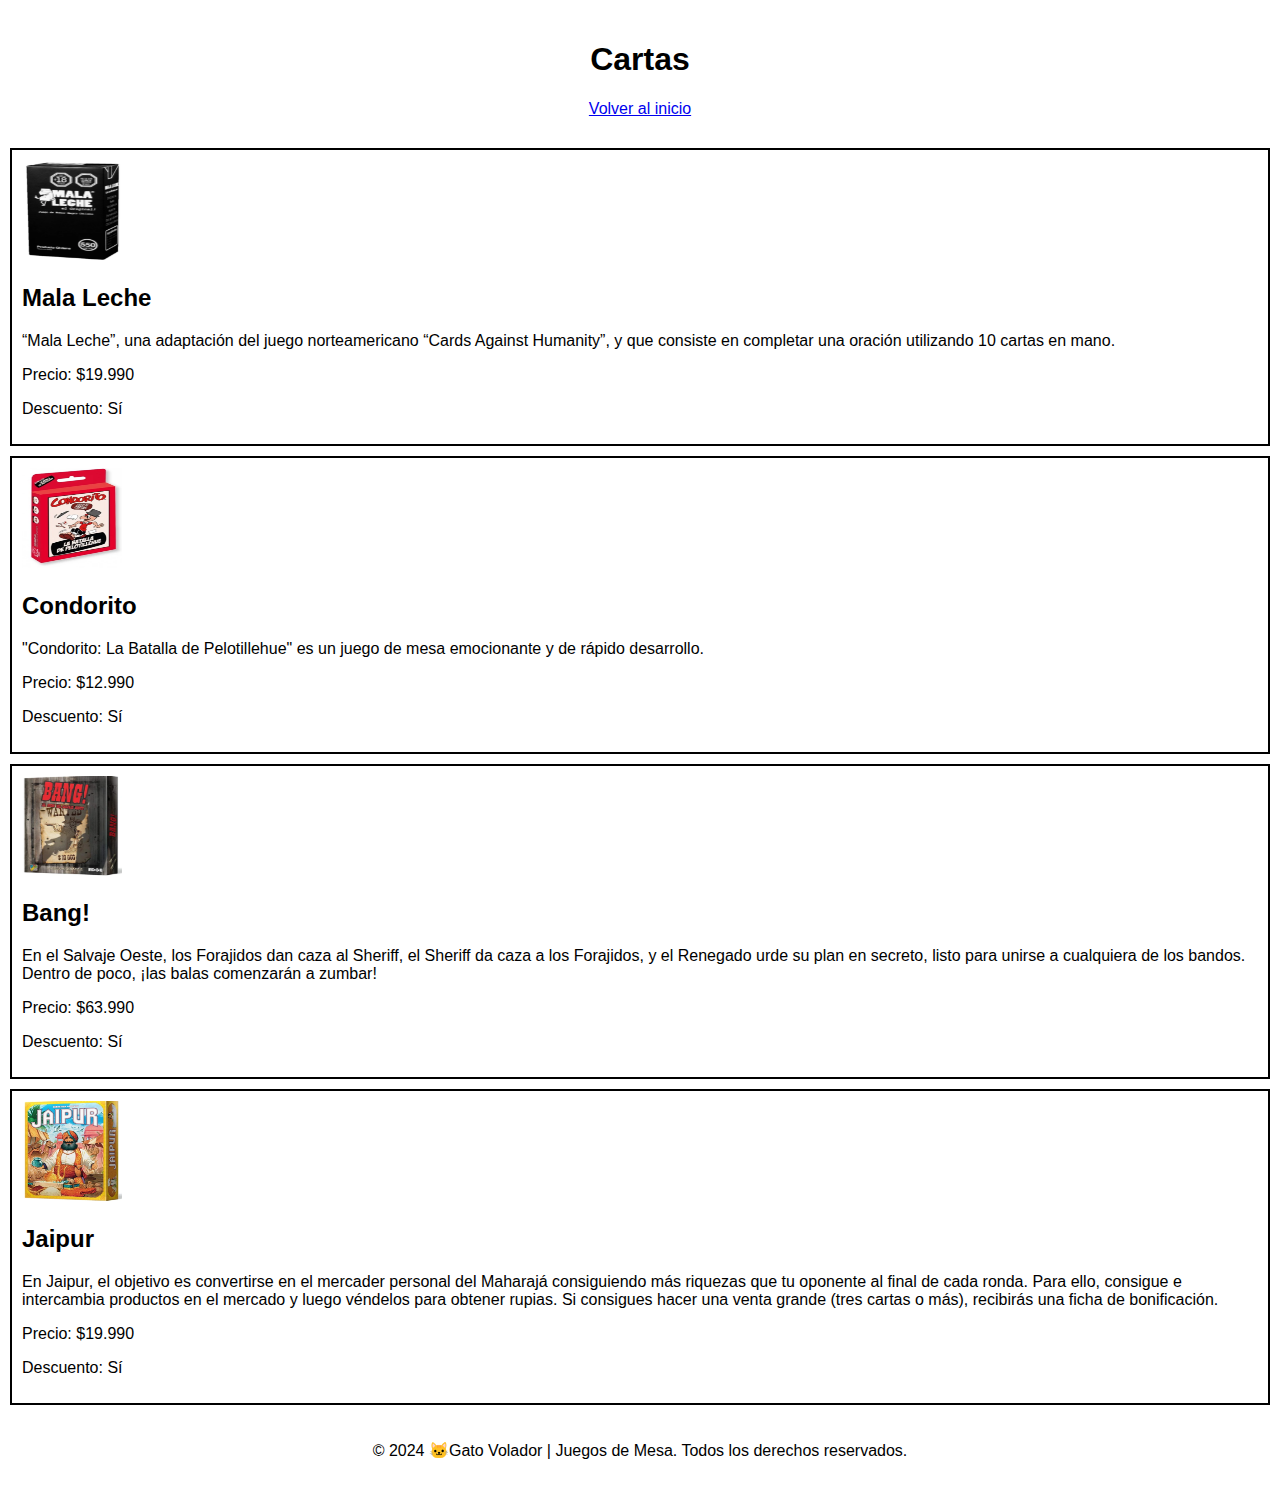
==== categorias/cartas.html @ b334dbbc "base tiehda" ====
<!DOCTYPE html>
<html lang="es">
<head>
    <meta charset="UTF-8">
    <meta name="viewport" content="width=device-width, initial-scale=1.0">
    <title>Cartas</title>
    <link rel="stylesheet" href="../styles.css">
</head>
<body>
    <header>
        <h1>Cartas </h1>
        <nav>
            <a href="../index.html">Volver al inicio</a>
        </nav>
    </header>
    <section>

        <article>
            <img src="../img/malaleche.png">
            <h2>Mala Leche</h2>
            <p>“Mala Leche”, una adaptación del juego norteamericano “Cards Against Humanity”, y que consiste en completar una oración utilizando 10 cartas en mano.</p>
            <p>Precio: $19.990</p>
            <p>Descuento: Sí</p>
        </article>

         <article>
            <img src="../img/condorito.png">
            <h2>Condorito</h2>
            <p>"Condorito: La Batalla de Pelotillehue" es un juego de mesa emocionante y de rápido desarrollo.</p>
            <p>Precio: $12.990</p>
            <p>Descuento: Sí</p>
        </article>

        <article>
            <img src="../img/bang.png">
            <h2>Bang!</h2>
            <p>En el Salvaje Oeste, los Forajidos dan caza al Sheriff, el Sheriff da caza a los Forajidos, y el Renegado urde su plan en secreto, listo para unirse a cualquiera de los bandos. Dentro de poco, ¡las balas comenzarán a zumbar!</p>
            <p>Precio: $63.990</p>
            <p>Descuento: Sí</p>
        </article>

        <article>
            <img src="../img/jaipur.png">
            <h2>Jaipur </h2>
            <p>En Jaipur, el objetivo es convertirse en el mercader personal del Maharajá consiguiendo más riquezas que tu oponente al final de cada ronda. Para ello, consigue e intercambia productos en el mercado y luego véndelos para obtener rupias. Si consigues hacer una venta grande (tres cartas o más), recibirás una ficha de bonificación.</p>
            <p>Precio: $19.990</p>
            <p>Descuento: Sí</p>
        </article>

    </section>
    <footer>
        <p>© 2024 🐱Gato Volador | Juegos de Mesa. Todos los derechos reservados.</p>
    </footer>
</body>
</html>
---- styles.css ----
body {
    font-family: Arial, sans-serif;
    margin: 0;
}

header {
    padding: 20px;
    text-align: center;
}

nav ul {
    display: flex;
    justify-content: space-around;
    list-style-type: none;
    padding: 0;
}

nav ul li {
    margin: 0 10px;
}

nav ul li a {
    display: block;
    text-align: center;
    color: var(--font-color);
    text-decoration: none;
}

nav ul li img {
    display: block;
    margin: 0 auto;
}

nav ul li a:hover {
    color: blue;
    transition: color 0.3s;
}

section article {
    border: 2px solid;
    padding: 10px;
    margin: 10px;
}

section article img {
    width: 100px;
    height: 100px;
}

footer {
    text-align: center;
    padding: 10px;
}

@media (max-width: 768px) {
    nav ul {
        flex-direction: column;
    }

    section article {
        text-align: center;
    }
}
nav ul li a:hover {
    color: blue;
    transition: color 0.5s;
    -webkit-transform: scale(1.2);
    -ms-transform: scale(1.2);
    transform: scale(1.2);
    transition: 1s ease;
}
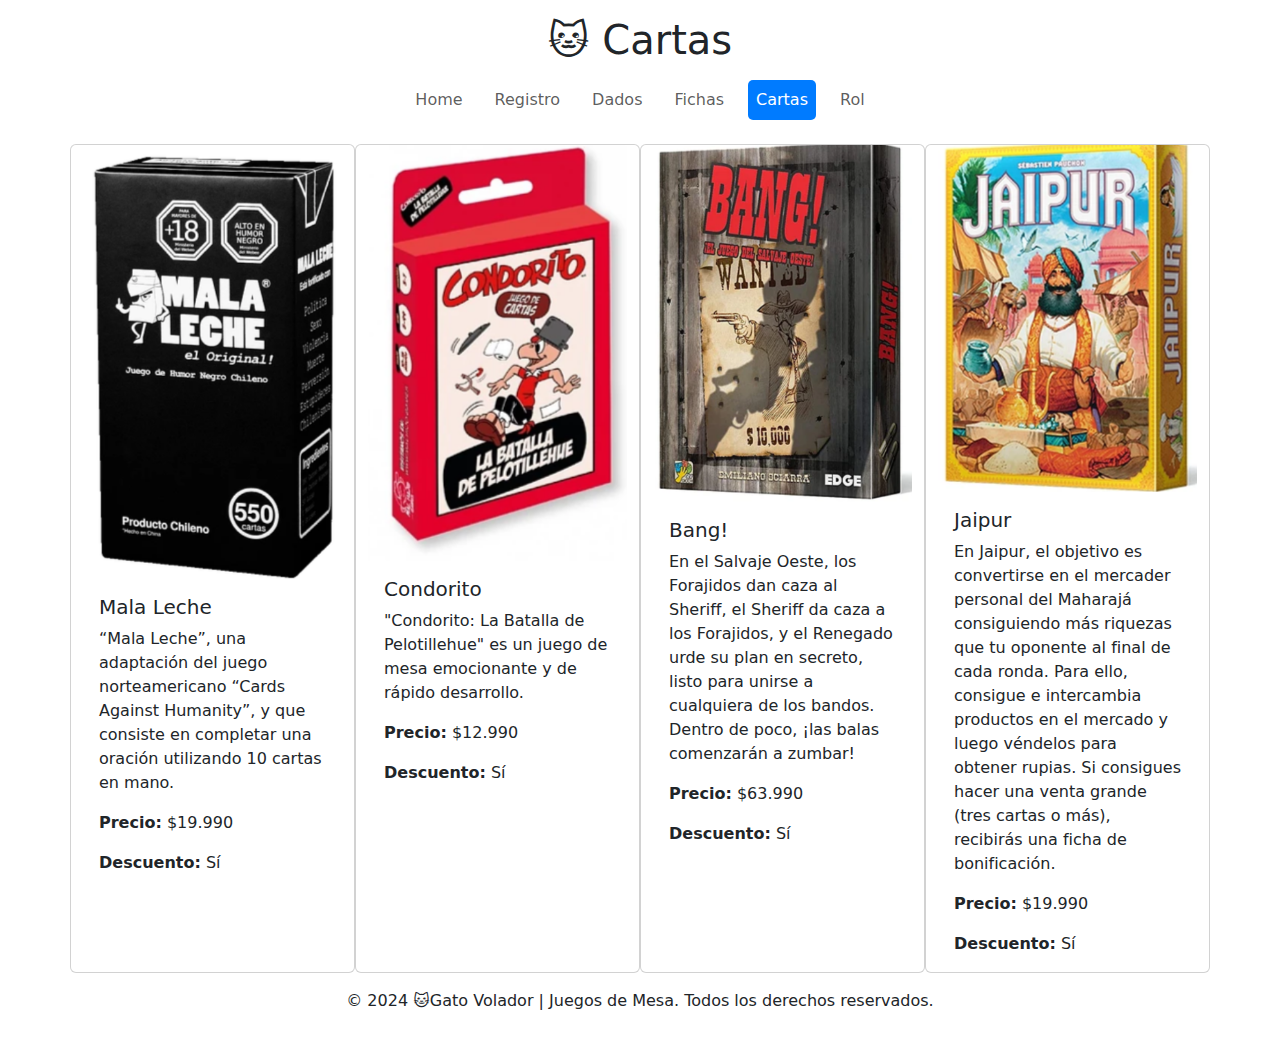
==== commit 459f14b1: "bs 5 js registro" ====
--- a/categorias/cartas.html
+++ b/categorias/cartas.html
@@ -3,53 +3,98 @@
 <head>
     <meta charset="UTF-8">
     <meta name="viewport" content="width=device-width, initial-scale=1.0">
-    <title>Cartas</title>
-    <link rel="stylesheet" href="../styles.css">
+    <title>🐱 Gato Volador | Juegos de Mesa</title>
+    <link href="../css/boostrap.min.css" rel="stylesheet">
+    <link href="../styles.css" rel="stylesheet">
+    <script src="../js/popper.min.js" ></script>
+    <script src="../js/boostrap.min.js" ></script>
+
 </head>
-<body>
-    <header>
-        <h1>Cartas </h1>
-        <nav>
-            <a href="../index.html">Volver al inicio</a>
-        </nav>
+<body class="d-flex-column">
+    <header class="bg-white py-3">
+        <div class="container">
+            <h1 class="text-center">🐱 Cartas</h1>
+            <nav class="navbar navbar-expand-lg navbar-light">
+                <div class="container-fluid">
+                    <button class="navbar-toggler" type="button" data-bs-toggle="collapse" data-bs-target="#navbarNav" aria-controls="navbarNav" aria-expanded="false" aria-label="Toggle navigation">
+                        <span class="navbar-toggler-icon"></span>
+                    </button>
+                    <div class="collapse navbar-collapse justify-content-center" id="navbarNav">
+                        <ul class="navbar-nav">
+                            <li class="nav-item">
+                                <a class="nav-link " href="../index.html">Home</a>
+                            </li>
+                            <li class="nav-item">
+                                <a class="nav-link" href="../registro.html">Registro</a>
+                            </li>
+                            <li class="nav-item">
+                                <a class="nav-link" href="dados.html">Dados</a>
+                            </li>
+                            <li class="nav-item">
+                                <a class="nav-link" href="fichas.html">Fichas</a>
+                            </li>
+                            <li class="nav-item">
+                                <a class="nav-link active">Cartas</a>
+                            </li>
+                            <li class="nav-item">
+                                <a class="nav-link" href="rol.html">Rol</a>
+                            </li>
+                        </ul>
+                    </div>
+                </div>
+            </nav>
+        </div>
     </header>
-    <section>
 
-        <article>
-            <img src="../img/malaleche.png">
-            <h2>Mala Leche</h2>
-            <p>“Mala Leche”, una adaptación del juego norteamericano “Cards Against Humanity”, y que consiste en completar una oración utilizando 10 cartas en mano.</p>
-            <p>Precio: $19.990</p>
-            <p>Descuento: Sí</p>
-        </article>
-
-         <article>
-            <img src="../img/condorito.png">
-            <h2>Condorito</h2>
-            <p>"Condorito: La Batalla de Pelotillehue" es un juego de mesa emocionante y de rápido desarrollo.</p>
-            <p>Precio: $12.990</p>
-            <p>Descuento: Sí</p>
-        </article>
-
-        <article>
-            <img src="../img/bang.png">
-            <h2>Bang!</h2>
-            <p>En el Salvaje Oeste, los Forajidos dan caza al Sheriff, el Sheriff da caza a los Forajidos, y el Renegado urde su plan en secreto, listo para unirse a cualquiera de los bandos. Dentro de poco, ¡las balas comenzarán a zumbar!</p>
-            <p>Precio: $63.990</p>
-            <p>Descuento: Sí</p>
-        </article>
-
-        <article>
-            <img src="../img/jaipur.png">
-            <h2>Jaipur </h2>
-            <p>En Jaipur, el objetivo es convertirse en el mercader personal del Maharajá consiguiendo más riquezas que tu oponente al final de cada ronda. Para ello, consigue e intercambia productos en el mercado y luego véndelos para obtener rupias. Si consigues hacer una venta grande (tres cartas o más), recibirás una ficha de bonificación.</p>
-            <p>Precio: $19.990</p>
-            <p>Descuento: Sí</p>
-        </article>
-
-    </section>
-    <footer>
+    <main class="container">
+        <section class="row">
+            
+                <div class="col card">
+                    <img src="../img/malaleche.png" class="card-img-top" >
+                    <div class="card-body">
+                        <h5 class="card-title">Mala Leche</h5>
+                        <p class="card-text">“Mala Leche”, una adaptación del juego norteamericano “Cards Against Humanity”, y que consiste en completar una oración utilizando 10 cartas en mano.</p>
+                        <p class="card-text"><strong>Precio:</strong> $19.990</p>
+                        <p class="card-text"><strong>Descuento:</strong> Sí</p>
+                    </div>
+                </div>
+            
+                <div class="col card">
+                    <img src="../img/condorito.png" class="card-img-top" >
+                    <div class="card-body">
+                        <h5 class="card-title">Condorito</h5>
+                        <p class="card-text">"Condorito: La Batalla de Pelotillehue" es un juego de mesa emocionante y de rápido desarrollo.</p>
+                        <p class="card-text"><strong>Precio:</strong> $12.990</p>
+                        <p class="card-text"><strong>Descuento:</strong> Sí</p>
+                    </div>
+                </div>
+            
+                <div class="col card">
+                    <img src="../img/bang.png" class="card-img-top" >
+                    <div class="card-body">
+                        <h5 class="card-title">Bang!</h5>
+                        <p class="card-text">En el Salvaje Oeste, los Forajidos dan caza al Sheriff, el Sheriff da caza a los Forajidos, y el Renegado urde su plan en secreto, listo para unirse a cualquiera de los bandos. Dentro de poco, ¡las balas comenzarán a zumbar!</p>
+                        <p class="card-text"><strong>Precio:</strong> $63.990</p>
+                        <p class="card-text"><strong>Descuento:</strong> Sí</p>
+                    </div>
+                </div>
+            
+                <div class="col card">
+                    <img src="../img/jaipur.png" class="card-img-top">
+                    <div class="card-body">
+                        <h5 class="card-title">Jaipur</h5>
+                        <p class="card-text">En Jaipur, el objetivo es convertirse en el mercader personal del Maharajá consiguiendo más riquezas que tu oponente al final de cada ronda. Para ello, consigue e intercambia productos en el mercado y luego véndelos para obtener rupias. Si consigues hacer una venta grande (tres cartas o más), recibirás una ficha de bonificación.</p>
+                        <p class="card-text"><strong>Precio:</strong> $19.990</p>
+                        <p class="card-text"><strong>Descuento:</strong> Sí</p>
+                    </div>
+                </div>
+    
+        </section>
+    </main>
+    
+    <footer class="text-center py-3">
         <p>© 2024 🐱Gato Volador | Juegos de Mesa. Todos los derechos reservados.</p>
     </footer>
+
 </body>
 </html>
--- a/css/boostrap.min.css
+++ b/css/boostrap.min.css
@@ -0,0 +1,6 @@
+@charset "UTF-8";/*!
+ * Bootstrap  v5.3.0-alpha1 (https://getbootstrap.com/)
+ * Copyright 2011-2022 The Bootstrap Authors
+ * Licensed under MIT (https://github.com/twbs/bootstrap/blob/main/LICENSE)
+ */:root,[data-bs-theme=light]{--bs-blue:#0d6efd;--bs-indigo:#6610f2;--bs-purple:#6f42c1;--bs-pink:#d63384;--bs-red:#dc3545;--bs-orange:#fd7e14;--bs-yellow:#ffc107;--bs-green:#198754;--bs-teal:#20c997;--bs-cyan:#0dcaf0;--bs-black:#000;--bs-white:#fff;--bs-gray:#6c757d;--bs-gray-dark:#343a40;--bs-gray-100:#f8f9fa;--bs-gray-200:#e9ecef;--bs-gray-300:#dee2e6;--bs-gray-400:#ced4da;--bs-gray-500:#adb5bd;--bs-gray-600:#6c757d;--bs-gray-700:#495057;--bs-gray-800:#343a40;--bs-gray-900:#212529;--bs-primary:#0d6efd;--bs-secondary:#6c757d;--bs-success:#198754;--bs-info:#0dcaf0;--bs-warning:#ffc107;--bs-danger:#dc3545;--bs-light:#f8f9fa;--bs-dark:#212529;--bs-primary-rgb:13,110,253;--bs-secondary-rgb:108,117,125;--bs-success-rgb:25,135,84;--bs-info-rgb:13,202,240;--bs-warning-rgb:255,193,7;--bs-danger-rgb:220,53,69;--bs-light-rgb:248,249,250;--bs-dark-rgb:33,37,41;--bs-primary-text:#0a58ca;--bs-secondary-text:#6c757d;--bs-success-text:#146c43;--bs-info-text:#087990;--bs-warning-text:#997404;--bs-danger-text:#b02a37;--bs-light-text:#6c757d;--bs-dark-text:#495057;--bs-primary-bg-subtle:#cfe2ff;--bs-secondary-bg-subtle:#f8f9fa;--bs-success-bg-subtle:#d1e7dd;--bs-info-bg-subtle:#cff4fc;--bs-warning-bg-subtle:#fff3cd;--bs-danger-bg-subtle:#f8d7da;--bs-light-bg-subtle:#fcfcfd;--bs-dark-bg-subtle:#ced4da;--bs-primary-border-subtle:#9ec5fe;--bs-secondary-border-subtle:#e9ecef;--bs-success-border-subtle:#a3cfbb;--bs-info-border-subtle:#9eeaf9;--bs-warning-border-subtle:#ffe69c;--bs-danger-border-subtle:#f1aeb5;--bs-light-border-subtle:#e9ecef;--bs-dark-border-subtle:#adb5bd;--bs-white-rgb:255,255,255;--bs-black-rgb:0,0,0;--bs-body-color-rgb:33,37,41;--bs-body-bg-rgb:255,255,255;--bs-font-sans-serif:system-ui,-apple-system,"Segoe UI",Roboto,"Helvetica Neue","Noto Sans","Liberation Sans",Arial,sans-serif,"Apple Color Emoji","Segoe UI Emoji","Segoe UI Symbol","Noto Color Emoji";--bs-font-monospace:SFMono-Regular,Menlo,Monaco,Consolas,"Liberation Mono","Courier New",monospace;--bs-gradient:linear-gradient(180deg, rgba(255, 255, 255, 0.15), rgba(255, 255, 255, 0));--bs-body-font-family:var(--bs-font-sans-serif);--bs-body-font-size:1rem;--bs-body-font-weight:400;--bs-body-line-height:1.5;--bs-body-color:#212529;--bs-emphasis-color:#000;--bs-emphasis-color-rgb:0,0,0;--bs-secondary-color:rgba(33, 37, 41, 0.75);--bs-secondary-color-rgb:33,37,41;--bs-secondary-bg:#e9ecef;--bs-secondary-bg-rgb:233,236,239;--bs-tertiary-color:rgba(33, 37, 41, 0.5);--bs-tertiary-color-rgb:33,37,41;--bs-tertiary-bg:#f8f9fa;--bs-tertiary-bg-rgb:248,249,250;--bs-body-bg:#fff;--bs-body-bg-rgb:255,255,255;--bs-link-color:#0d6efd;--bs-link-color-rgb:13,110,253;--bs-link-decoration:underline;--bs-link-hover-color:#0a58ca;--bs-link-hover-color-rgb:10,88,202;--bs-code-color:#d63384;--bs-highlight-bg:#fff3cd;--bs-border-width:1px;--bs-border-style:solid;--bs-border-color:#dee2e6;--bs-border-color-translucent:rgba(0, 0, 0, 0.175);--bs-border-radius:0.375rem;--bs-border-radius-sm:0.25rem;--bs-border-radius-lg:0.5rem;--bs-border-radius-xl:1rem;--bs-border-radius-2xl:2rem;--bs-border-radius-pill:50rem;--bs-box-shadow:0 0.5rem 1rem rgba(var(--bs-body-color-rgb), 0.15);--bs-box-shadow-sm:0 0.125rem 0.25rem rgba(var(--bs-body-color-rgb), 0.075);--bs-box-shadow-lg:0 1rem 3rem rgba(var(--bs-body-color-rgb), 0.175);--bs-box-shadow-inset:inset 0 1px 2px rgba(var(--bs-body-color-rgb), 0.075);--bs-emphasis-color:#000;--bs-form-control-bg:var(--bs-body-bg);--bs-form-control-disabled-bg:var(--bs-secondary-bg);--bs-highlight-bg:#fff3cd;--bs-breakpoint-xs:0;--bs-breakpoint-sm:576px;--bs-breakpoint-md:768px;--bs-breakpoint-lg:992px;--bs-breakpoint-xl:1200px;--bs-breakpoint-xxl:1400px}[data-bs-theme=dark]{--bs-body-color:#adb5bd;--bs-body-color-rgb:173,181,189;--bs-body-bg:#212529;--bs-body-bg-rgb:33,37,41;--bs-emphasis-color:#f8f9fa;--bs-emphasis-color-rgb:248,249,250;--bs-secondary-color:rgba(173, 181, 189, 0.75);--bs-secondary-color-rgb:173,181,189;--bs-secondary-bg:#343a40;--bs-secondary-bg-rgb:52,58,64;--bs-tertiary-color:rgba(173, 181, 189, 0.5);--bs-tertiary-color-rgb:173,181,189;--bs-tertiary-bg:#2b3035;--bs-tertiary-bg-rgb:43,48,53;--bs-emphasis-color:#fff;--bs-primary-text:#6ea8fe;--bs-secondary-text:#dee2e6;--bs-success-text:#75b798;--bs-info-text:#6edff6;--bs-warning-text:#ffda6a;--bs-danger-text:#ea868f;--bs-light-text:#f8f9fa;--bs-dark-text:#dee2e6;--bs-primary-bg-subtle:#031633;--bs-secondary-bg-subtle:#212529;--bs-success-bg-subtle:#051b11;--bs-info-bg-subtle:#032830;--bs-warning-bg-subtle:#332701;--bs-danger-bg-subtle:#2c0b0e;--bs-light-bg-subtle:#343a40;--bs-dark-bg-subtle:#1a1d20;--bs-primary-border-subtle:#084298;--bs-secondary-border-subtle:#495057;--bs-success-border-subtle:#0f5132;--bs-info-border-subtle:#055160;--bs-warning-border-subtle:#664d03;--bs-danger-border-subtle:#842029;--bs-light-border-subtle:#495057;--bs-dark-border-subtle:#343a40;--bs-heading-color:#fff;--bs-link-color:#6ea8fe;--bs-link-hover-color:#9ec5fe;--bs-link-color-rgb:110,168,254;--bs-link-hover-color-rgb:158,197,254;--bs-code-color:#e685b5;--bs-border-color:#495057;--bs-border-color-translucent:rgba(255, 255, 255, 0.15)}*,::after,::before{box-sizing:border-box}@media (prefers-reduced-motion:no-preference){:root{scroll-behavior:smooth}}body{margin:0;font-family:var(--bs-body-font-family);font-size:var(--bs-body-font-size);font-weight:var(--bs-body-font-weight);line-height:var(--bs-body-line-height);color:var(--bs-body-color);text-align:var(--bs-body-text-align);background-color:var(--bs-body-bg);-webkit-text-size-adjust:100%;-webkit-tap-highlight-color:transparent}hr{margin:1rem 0;color:inherit;border:0;border-top:var(--bs-border-width) solid;opacity:.25}.h1,.h2,.h3,.h4,.h5,.h6,h1,h2,h3,h4,h5,h6{margin-top:0;margin-bottom:.5rem;font-weight:500;line-height:1.2;color:var(--bs-heading-color,inherit)}.h1,h1{font-size:calc(1.375rem + 1.5vw)}@media (min-width:1200px){.h1,h1{font-size:2.5rem}}.h2,h2{font-size:calc(1.325rem + .9vw)}@media (min-width:1200px){.h2,h2{font-size:2rem}}.h3,h3{font-size:calc(1.3rem + .6vw)}@media (min-width:1200px){.h3,h3{font-size:1.75rem}}.h4,h4{font-size:calc(1.275rem + .3vw)}@media (min-width:1200px){.h4,h4{font-size:1.5rem}}.h5,h5{font-size:1.25rem}.h6,h6{font-size:1rem}p{margin-top:0;margin-bottom:1rem}abbr[title]{-webkit-text-decoration:underline dotted;text-decoration:underline dotted;cursor:help;-webkit-text-decoration-skip-ink:none;text-decoration-skip-ink:none}address{margin-bottom:1rem;font-style:normal;line-height:inherit}ol,ul{padding-left:2rem}dl,ol,ul{margin-top:0;margin-bottom:1rem}ol ol,ol ul,ul ol,ul ul{margin-bottom:0}dt{font-weight:700}dd{margin-bottom:.5rem;margin-left:0}blockquote{margin:0 0 1rem}b,strong{font-weight:bolder}.small,small{font-size:.875em}.mark,mark{padding:.1875em;background-color:var(--bs-highlight-bg)}sub,sup{position:relative;font-size:.75em;line-height:0;vertical-align:baseline}sub{bottom:-.25em}sup{top:-.5em}a{color:rgba(var(--bs-link-color-rgb),var(--bs-link-opacity,1));text-decoration:underline}a:hover{--bs-link-color-rgb:var(--bs-link-hover-color-rgb)}a:not([href]):not([class]),a:not([href]):not([class]):hover{color:inherit;text-decoration:none}code,kbd,pre,samp{font-family:var(--bs-font-monospace);font-size:1em}pre{display:block;margin-top:0;margin-bottom:1rem;overflow:auto;font-size:.875em}pre code{font-size:inherit;color:inherit;word-break:normal}code{font-size:.875em;color:var(--bs-code-color);word-wrap:break-word}a>code{color:inherit}kbd{padding:.1875rem .375rem;font-size:.875em;color:var(--bs-body-bg);background-color:var(--bs-body-color);border-radius:.25rem}kbd kbd{padding:0;font-size:1em}figure{margin:0 0 1rem}img,svg{vertical-align:middle}table{caption-side:bottom;border-collapse:collapse}caption{padding-top:.5rem;padding-bottom:.5rem;color:var(--bs-secondary-color);text-align:left}th{text-align:inherit;text-align:-webkit-match-parent}tbody,td,tfoot,th,thead,tr{border-color:inherit;border-style:solid;border-width:0}label{display:inline-block}button{border-radius:0}button:focus:not(:focus-visible){outline:0}button,input,optgroup,select,textarea{margin:0;font-family:inherit;font-size:inherit;line-height:inherit}button,select{text-transform:none}[role=button]{cursor:pointer}select{word-wrap:normal}select:disabled{opacity:1}[list]:not([type=date]):not([type=datetime-local]):not([type=month]):not([type=week]):not([type=time])::-webkit-calendar-picker-indicator{display:none!important}[type=button],[type=reset],[type=submit],button{-webkit-appearance:button}[type=button]:not(:disabled),[type=reset]:not(:disabled),[type=submit]:not(:disabled),button:not(:disabled){cursor:pointer}::-moz-focus-inner{padding:0;border-style:none}textarea{resize:vertical}fieldset{min-width:0;padding:0;margin:0;border:0}legend{float:left;width:100%;padding:0;margin-bottom:.5rem;font-size:calc(1.275rem + .3vw);line-height:inherit}@media (min-width:1200px){legend{font-size:1.5rem}}legend+*{clear:left}::-webkit-datetime-edit-day-field,::-webkit-datetime-edit-fields-wrapper,::-webkit-datetime-edit-hour-field,::-webkit-datetime-edit-minute,::-webkit-datetime-edit-month-field,::-webkit-datetime-edit-text,::-webkit-datetime-edit-year-field{padding:0}::-webkit-inner-spin-button{height:auto}[type=search]{outline-offset:-2px;-webkit-appearance:textfield}::-webkit-search-decoration{-webkit-appearance:none}::-webkit-color-swatch-wrapper{padding:0}::-webkit-file-upload-button{font:inherit;-webkit-appearance:button}::file-selector-button{font:inherit;-webkit-appearance:button}output{display:inline-block}iframe{border:0}summary{display:list-item;cursor:pointer}progress{vertical-align:baseline}[hidden]{display:none!important}.lead{font-size:1.25rem;font-weight:300}.display-1{font-size:calc(1.625rem + 4.5vw);font-weight:300;line-height:1.2}@media (min-width:1200px){.display-1{font-size:5rem}}.display-2{font-size:calc(1.575rem + 3.9vw);font-weight:300;line-height:1.2}@media (min-width:1200px){.display-2{font-size:4.5rem}}.display-3{font-size:calc(1.525rem + 3.3vw);font-weight:300;line-height:1.2}@media (min-width:1200px){.display-3{font-size:4rem}}.display-4{font-size:calc(1.475rem + 2.7vw);font-weight:300;line-height:1.2}@media (min-width:1200px){.display-4{font-size:3.5rem}}.display-5{font-size:calc(1.425rem + 2.1vw);font-weight:300;line-height:1.2}@media (min-width:1200px){.display-5{font-size:3rem}}.display-6{font-size:calc(1.375rem + 1.5vw);font-weight:300;line-height:1.2}@media (min-width:1200px){.display-6{font-size:2.5rem}}.list-unstyled{padding-left:0;list-style:none}.list-inline{padding-left:0;list-style:none}.list-inline-item{display:inline-block}.list-inline-item:not(:last-child){margin-right:.5rem}.initialism{font-size:.875em;text-transform:uppercase}.blockquote{margin-bottom:1rem;font-size:1.25rem}.blockquote>:last-child{margin-bottom:0}.blockquote-footer{margin-top:-1rem;margin-bottom:1rem;font-size:.875em;color:#6c757d}.blockquote-footer::before{content:"— "}.img-fluid{max-width:100%;height:auto}.img-thumbnail{padding:.25rem;background-color:var(--bs-body-bg);border:var(--bs-border-width) solid var(--bs-border-color);border-radius:var(--bs-border-radius);max-width:100%;height:auto}.figure{display:inline-block}.figure-img{margin-bottom:.5rem;line-height:1}.figure-caption{font-size:.875em;color:var(--bs-secondary-color)}.container,.container-fluid,.container-lg,.container-md,.container-sm,.container-xl,.container-xxl{--bs-gutter-x:1.5rem;--bs-gutter-y:0;width:100%;padding-right:calc(var(--bs-gutter-x) * .5);padding-left:calc(var(--bs-gutter-x) * .5);margin-right:auto;margin-left:auto}@media (min-width:576px){.container,.container-sm{max-width:540px}}@media (min-width:768px){.container,.container-md,.container-sm{max-width:720px}}@media (min-width:992px){.container,.container-lg,.container-md,.container-sm{max-width:960px}}@media (min-width:1200px){.container,.container-lg,.container-md,.container-sm,.container-xl{max-width:1140px}}@media (min-width:1400px){.container,.container-lg,.container-md,.container-sm,.container-xl,.container-xxl{max-width:1320px}}.row{--bs-gutter-x:1.5rem;--bs-gutter-y:0;display:flex;flex-wrap:wrap;margin-top:calc(-1 * var(--bs-gutter-y));margin-right:calc(-.5 * var(--bs-gutter-x));margin-left:calc(-.5 * var(--bs-gutter-x))}.row>*{flex-shrink:0;width:100%;max-width:100%;padding-right:calc(var(--bs-gutter-x) * .5);padding-left:calc(var(--bs-gutter-x) * .5);margin-top:var(--bs-gutter-y)}.col{flex:1 0 0%}.row-cols-auto>*{flex:0 0 auto;width:auto}.row-cols-1>*{flex:0 0 auto;width:100%}.row-cols-2>*{flex:0 0 auto;width:50%}.row-cols-3>*{flex:0 0 auto;width:33.3333333333%}.row-cols-4>*{flex:0 0 auto;width:25%}.row-cols-5>*{flex:0 0 auto;width:20%}.row-cols-6>*{flex:0 0 auto;width:16.6666666667%}.col-auto{flex:0 0 auto;width:auto}.col-1{flex:0 0 auto;width:8.33333333%}.col-2{flex:0 0 auto;width:16.66666667%}.col-3{flex:0 0 auto;width:25%}.col-4{flex:0 0 auto;width:33.33333333%}.col-5{flex:0 0 auto;width:41.66666667%}.col-6{flex:0 0 auto;width:50%}.col-7{flex:0 0 auto;width:58.33333333%}.col-8{flex:0 0 auto;width:66.66666667%}.col-9{flex:0 0 auto;width:75%}.col-10{flex:0 0 auto;width:83.33333333%}.col-11{flex:0 0 auto;width:91.66666667%}.col-12{flex:0 0 auto;width:100%}.offset-1{margin-left:8.33333333%}.offset-2{margin-left:16.66666667%}.offset-3{margin-left:25%}.offset-4{margin-left:33.33333333%}.offset-5{margin-left:41.66666667%}.offset-6{margin-left:50%}.offset-7{margin-left:58.33333333%}.offset-8{margin-left:66.66666667%}.offset-9{margin-left:75%}.offset-10{margin-left:83.33333333%}.offset-11{margin-left:91.66666667%}.g-0,.gx-0{--bs-gutter-x:0}.g-0,.gy-0{--bs-gutter-y:0}.g-1,.gx-1{--bs-gutter-x:0.25rem}.g-1,.gy-1{--bs-gutter-y:0.25rem}.g-2,.gx-2{--bs-gutter-x:0.5rem}.g-2,.gy-2{--bs-gutter-y:0.5rem}.g-3,.gx-3{--bs-gutter-x:1rem}.g-3,.gy-3{--bs-gutter-y:1rem}.g-4,.gx-4{--bs-gutter-x:1.5rem}.g-4,.gy-4{--bs-gutter-y:1.5rem}.g-5,.gx-5{--bs-gutter-x:3rem}.g-5,.gy-5{--bs-gutter-y:3rem}@media (min-width:576px){.col-sm{flex:1 0 0%}.row-cols-sm-auto>*{flex:0 0 auto;width:auto}.row-cols-sm-1>*{flex:0 0 auto;width:100%}.row-cols-sm-2>*{flex:0 0 auto;width:50%}.row-cols-sm-3>*{flex:0 0 auto;width:33.3333333333%}.row-cols-sm-4>*{flex:0 0 auto;width:25%}.row-cols-sm-5>*{flex:0 0 auto;width:20%}.row-cols-sm-6>*{flex:0 0 auto;width:16.6666666667%}.col-sm-auto{flex:0 0 auto;width:auto}.col-sm-1{flex:0 0 auto;width:8.33333333%}.col-sm-2{flex:0 0 auto;width:16.66666667%}.col-sm-3{flex:0 0 auto;width:25%}.col-sm-4{flex:0 0 auto;width:33.33333333%}.col-sm-5{flex:0 0 auto;width:41.66666667%}.col-sm-6{flex:0 0 auto;width:50%}.col-sm-7{flex:0 0 auto;width:58.33333333%}.col-sm-8{flex:0 0 auto;width:66.66666667%}.col-sm-9{flex:0 0 auto;width:75%}.col-sm-10{flex:0 0 auto;width:83.33333333%}.col-sm-11{flex:0 0 auto;width:91.66666667%}.col-sm-12{flex:0 0 auto;width:100%}.offset-sm-0{margin-left:0}.offset-sm-1{margin-left:8.33333333%}.offset-sm-2{margin-left:16.66666667%}.offset-sm-3{margin-left:25%}.offset-sm-4{margin-left:33.33333333%}.offset-sm-5{margin-left:41.66666667%}.offset-sm-6{margin-left:50%}.offset-sm-7{margin-left:58.33333333%}.offset-sm-8{margin-left:66.66666667%}.offset-sm-9{margin-left:75%}.offset-sm-10{margin-left:83.33333333%}.offset-sm-11{margin-left:91.66666667%}.g-sm-0,.gx-sm-0{--bs-gutter-x:0}.g-sm-0,.gy-sm-0{--bs-gutter-y:0}.g-sm-1,.gx-sm-1{--bs-gutter-x:0.25rem}.g-sm-1,.gy-sm-1{--bs-gutter-y:0.25rem}.g-sm-2,.gx-sm-2{--bs-gutter-x:0.5rem}.g-sm-2,.gy-sm-2{--bs-gutter-y:0.5rem}.g-sm-3,.gx-sm-3{--bs-gutter-x:1rem}.g-sm-3,.gy-sm-3{--bs-gutter-y:1rem}.g-sm-4,.gx-sm-4{--bs-gutter-x:1.5rem}.g-sm-4,.gy-sm-4{--bs-gutter-y:1.5rem}.g-sm-5,.gx-sm-5{--bs-gutter-x:3rem}.g-sm-5,.gy-sm-5{--bs-gutter-y:3rem}}@media (min-width:768px){.col-md{flex:1 0 0%}.row-cols-md-auto>*{flex:0 0 auto;width:auto}.row-cols-md-1>*{flex:0 0 auto;width:100%}.row-cols-md-2>*{flex:0 0 auto;width:50%}.row-cols-md-3>*{flex:0 0 auto;width:33.3333333333%}.row-cols-md-4>*{flex:0 0 auto;width:25%}.row-cols-md-5>*{flex:0 0 auto;width:20%}.row-cols-md-6>*{flex:0 0 auto;width:16.6666666667%}.col-md-auto{flex:0 0 auto;width:auto}.col-md-1{flex:0 0 auto;width:8.33333333%}.col-md-2{flex:0 0 auto;width:16.66666667%}.col-md-3{flex:0 0 auto;width:25%}.col-md-4{flex:0 0 auto;width:33.33333333%}.col-md-5{flex:0 0 auto;width:41.66666667%}.col-md-6{flex:0 0 auto;width:50%}.col-md-7{flex:0 0 auto;width:58.33333333%}.col-md-8{flex:0 0 auto;width:66.66666667%}.col-md-9{flex:0 0 auto;width:75%}.col-md-10{flex:0 0 auto;width:83.33333333%}.col-md-11{flex:0 0 auto;width:91.66666667%}.col-md-12{flex:0 0 auto;width:100%}.offset-md-0{margin-left:0}.offset-md-1{margin-left:8.33333333%}.offset-md-2{margin-left:16.66666667%}.offset-md-3{margin-left:25%}.offset-md-4{margin-left:33.33333333%}.offset-md-5{margin-left:41.66666667%}.offset-md-6{margin-left:50%}.offset-md-7{margin-left:58.33333333%}.offset-md-8{margin-left:66.66666667%}.offset-md-9{margin-left:75%}.offset-md-10{margin-left:83.33333333%}.offset-md-11{margin-left:91.66666667%}.g-md-0,.gx-md-0{--bs-gutter-x:0}.g-md-0,.gy-md-0{--bs-gutter-y:0}.g-md-1,.gx-md-1{--bs-gutter-x:0.25rem}.g-md-1,.gy-md-1{--bs-gutter-y:0.25rem}.g-md-2,.gx-md-2{--bs-gutter-x:0.5rem}.g-md-2,.gy-md-2{--bs-gutter-y:0.5rem}.g-md-3,.gx-md-3{--bs-gutter-x:1rem}.g-md-3,.gy-md-3{--bs-gutter-y:1rem}.g-md-4,.gx-md-4{--bs-gutter-x:1.5rem}.g-md-4,.gy-md-4{--bs-gutter-y:1.5rem}.g-md-5,.gx-md-5{--bs-gutter-x:3rem}.g-md-5,.gy-md-5{--bs-gutter-y:3rem}}@media (min-width:992px){.col-lg{flex:1 0 0%}.row-cols-lg-auto>*{flex:0 0 auto;width:auto}.row-cols-lg-1>*{flex:0 0 auto;width:100%}.row-cols-lg-2>*{flex:0 0 auto;width:50%}.row-cols-lg-3>*{flex:0 0 auto;width:33.3333333333%}.row-cols-lg-4>*{flex:0 0 auto;width:25%}.row-cols-lg-5>*{flex:0 0 auto;width:20%}.row-cols-lg-6>*{flex:0 0 auto;width:16.6666666667%}.col-lg-auto{flex:0 0 auto;width:auto}.col-lg-1{flex:0 0 auto;width:8.33333333%}.col-lg-2{flex:0 0 auto;width:16.66666667%}.col-lg-3{flex:0 0 auto;width:25%}.col-lg-4{flex:0 0 auto;width:33.33333333%}.col-lg-5{flex:0 0 auto;width:41.66666667%}.col-lg-6{flex:0 0 auto;width:50%}.col-lg-7{flex:0 0 auto;width:58.33333333%}.col-lg-8{flex:0 0 auto;width:66.66666667%}.col-lg-9{flex:0 0 auto;width:75%}.col-lg-10{flex:0 0 auto;width:83.33333333%}.col-lg-11{flex:0 0 auto;width:91.66666667%}.col-lg-12{flex:0 0 auto;width:100%}.offset-lg-0{margin-left:0}.offset-lg-1{margin-left:8.33333333%}.offset-lg-2{margin-left:16.66666667%}.offset-lg-3{margin-left:25%}.offset-lg-4{margin-left:33.33333333%}.offset-lg-5{margin-left:41.66666667%}.offset-lg-6{margin-left:50%}.offset-lg-7{margin-left:58.33333333%}.offset-lg-8{margin-left:66.66666667%}.offset-lg-9{margin-left:75%}.offset-lg-10{margin-left:83.33333333%}.offset-lg-11{margin-left:91.66666667%}.g-lg-0,.gx-lg-0{--bs-gutter-x:0}.g-lg-0,.gy-lg-0{--bs-gutter-y:0}.g-lg-1,.gx-lg-1{--bs-gutter-x:0.25rem}.g-lg-1,.gy-lg-1{--bs-gutter-y:0.25rem}.g-lg-2,.gx-lg-2{--bs-gutter-x:0.5rem}.g-lg-2,.gy-lg-2{--bs-gutter-y:0.5rem}.g-lg-3,.gx-lg-3{--bs-gutter-x:1rem}.g-lg-3,.gy-lg-3{--bs-gutter-y:1rem}.g-lg-4,.gx-lg-4{--bs-gutter-x:1.5rem}.g-lg-4,.gy-lg-4{--bs-gutter-y:1.5rem}.g-lg-5,.gx-lg-5{--bs-gutter-x:3rem}.g-lg-5,.gy-lg-5{--bs-gutter-y:3rem}}@media (min-width:1200px){.col-xl{flex:1 0 0%}.row-cols-xl-auto>*{flex:0 0 auto;width:auto}.row-cols-xl-1>*{flex:0 0 auto;width:100%}.row-cols-xl-2>*{flex:0 0 auto;width:50%}.row-cols-xl-3>*{flex:0 0 auto;width:33.3333333333%}.row-cols-xl-4>*{flex:0 0 auto;width:25%}.row-cols-xl-5>*{flex:0 0 auto;width:20%}.row-cols-xl-6>*{flex:0 0 auto;width:16.6666666667%}.col-xl-auto{flex:0 0 auto;width:auto}.col-xl-1{flex:0 0 auto;width:8.33333333%}.col-xl-2{flex:0 0 auto;width:16.66666667%}.col-xl-3{flex:0 0 auto;width:25%}.col-xl-4{flex:0 0 auto;width:33.33333333%}.col-xl-5{flex:0 0 auto;width:41.66666667%}.col-xl-6{flex:0 0 auto;width:50%}.col-xl-7{flex:0 0 auto;width:58.33333333%}.col-xl-8{flex:0 0 auto;width:66.66666667%}.col-xl-9{flex:0 0 auto;width:75%}.col-xl-10{flex:0 0 auto;width:83.33333333%}.col-xl-11{flex:0 0 auto;width:91.66666667%}.col-xl-12{flex:0 0 auto;width:100%}.offset-xl-0{margin-left:0}.offset-xl-1{margin-left:8.33333333%}.offset-xl-2{margin-left:16.66666667%}.offset-xl-3{margin-left:25%}.offset-xl-4{margin-left:33.33333333%}.offset-xl-5{margin-left:41.66666667%}.offset-xl-6{margin-left:50%}.offset-xl-7{margin-left:58.33333333%}.offset-xl-8{margin-left:66.66666667%}.offset-xl-9{margin-left:75%}.offset-xl-10{margin-left:83.33333333%}.offset-xl-11{margin-left:91.66666667%}.g-xl-0,.gx-xl-0{--bs-gutter-x:0}.g-xl-0,.gy-xl-0{--bs-gutter-y:0}.g-xl-1,.gx-xl-1{--bs-gutter-x:0.25rem}.g-xl-1,.gy-xl-1{--bs-gutter-y:0.25rem}.g-xl-2,.gx-xl-2{--bs-gutter-x:0.5rem}.g-xl-2,.gy-xl-2{--bs-gutter-y:0.5rem}.g-xl-3,.gx-xl-3{--bs-gutter-x:1rem}.g-xl-3,.gy-xl-3{--bs-gutter-y:1rem}.g-xl-4,.gx-xl-4{--bs-gutter-x:1.5rem}.g-xl-4,.gy-xl-4{--bs-gutter-y:1.5rem}.g-xl-5,.gx-xl-5{--bs-gutter-x:3rem}.g-xl-5,.gy-xl-5{--bs-gutter-y:3rem}}@media (min-width:1400px){.col-xxl{flex:1 0 0%}.row-cols-xxl-auto>*{flex:0 0 auto;width:auto}.row-cols-xxl-1>*{flex:0 0 auto;width:100%}.row-cols-xxl-2>*{flex:0 0 auto;width:50%}.row-cols-xxl-3>*{flex:0 0 auto;width:33.3333333333%}.row-cols-xxl-4>*{flex:0 0 auto;width:25%}.row-cols-xxl-5>*{flex:0 0 auto;width:20%}.row-cols-xxl-6>*{flex:0 0 auto;width:16.6666666667%}.col-xxl-auto{flex:0 0 auto;width:auto}.col-xxl-1{flex:0 0 auto;width:8.33333333%}.col-xxl-2{flex:0 0 auto;width:16.66666667%}.col-xxl-3{flex:0 0 auto;width:25%}.col-xxl-4{flex:0 0 auto;width:33.33333333%}.col-xxl-5{flex:0 0 auto;width:41.66666667%}.col-xxl-6{flex:0 0 auto;width:50%}.col-xxl-7{flex:0 0 auto;width:58.33333333%}.col-xxl-8{flex:0 0 auto;width:66.66666667%}.col-xxl-9{flex:0 0 auto;width:75%}.col-xxl-10{flex:0 0 auto;width:83.33333333%}.col-xxl-11{flex:0 0 auto;width:91.66666667%}.col-xxl-12{flex:0 0 auto;width:100%}.offset-xxl-0{margin-left:0}.offset-xxl-1{margin-left:8.33333333%}.offset-xxl-2{margin-left:16.66666667%}.offset-xxl-3{margin-left:25%}.offset-xxl-4{margin-left:33.33333333%}.offset-xxl-5{margin-left:41.66666667%}.offset-xxl-6{margin-left:50%}.offset-xxl-7{margin-left:58.33333333%}.offset-xxl-8{margin-left:66.66666667%}.offset-xxl-9{margin-left:75%}.offset-xxl-10{margin-left:83.33333333%}.offset-xxl-11{margin-left:91.66666667%}.g-xxl-0,.gx-xxl-0{--bs-gutter-x:0}.g-xxl-0,.gy-xxl-0{--bs-gutter-y:0}.g-xxl-1,.gx-xxl-1{--bs-gutter-x:0.25rem}.g-xxl-1,.gy-xxl-1{--bs-gutter-y:0.25rem}.g-xxl-2,.gx-xxl-2{--bs-gutter-x:0.5rem}.g-xxl-2,.gy-xxl-2{--bs-gutter-y:0.5rem}.g-xxl-3,.gx-xxl-3{--bs-gutter-x:1rem}.g-xxl-3,.gy-xxl-3{--bs-gutter-y:1rem}.g-xxl-4,.gx-xxl-4{--bs-gutter-x:1.5rem}.g-xxl-4,.gy-xxl-4{--bs-gutter-y:1.5rem}.g-xxl-5,.gx-xxl-5{--bs-gutter-x:3rem}.g-xxl-5,.gy-xxl-5{--bs-gutter-y:3rem}}.table{--bs-table-color:var(--bs-body-color);--bs-table-bg:transparent;--bs-table-border-color:var(--bs-border-color);--bs-table-accent-bg:transparent;--bs-table-striped-color:var(--bs-body-color);--bs-table-striped-bg:rgba(0, 0, 0, 0.05);--bs-table-active-color:var(--bs-body-color);--bs-table-active-bg:rgba(0, 0, 0, 0.1);--bs-table-hover-color:var(--bs-body-color);--bs-table-hover-bg:rgba(0, 0, 0, 0.075);width:100%;margin-bottom:1rem;color:var(--bs-table-color);vertical-align:top;border-color:var(--bs-table-border-color)}.table>:not(caption)>*>*{padding:.5rem .5rem;background-color:var(--bs-table-bg);border-bottom-width:var(--bs-border-width);box-shadow:inset 0 0 0 9999px var(--bs-table-accent-bg)}.table>tbody{vertical-align:inherit}.table>thead{vertical-align:bottom}.table-group-divider{border-top:calc(var(--bs-border-width) * 2) solid currentcolor}.caption-top{caption-side:top}.table-sm>:not(caption)>*>*{padding:.25rem .25rem}.table-bordered>:not(caption)>*{border-width:var(--bs-border-width) 0}.table-bordered>:not(caption)>*>*{border-width:0 var(--bs-border-width)}.table-borderless>:not(caption)>*>*{border-bottom-width:0}.table-borderless>:not(:first-child){border-top-width:0}.table-striped>tbody>tr:nth-of-type(odd)>*{--bs-table-accent-bg:var(--bs-table-striped-bg);color:var(--bs-table-striped-color)}.table-striped-columns>:not(caption)>tr>:nth-child(2n){--bs-table-accent-bg:var(--bs-table-striped-bg);color:var(--bs-table-striped-color)}.table-active{--bs-table-accent-bg:var(--bs-table-active-bg);color:var(--bs-table-active-color)}.table-hover>tbody>tr:hover>*{--bs-table-accent-bg:var(--bs-table-hover-bg);color:var(--bs-table-hover-color)}.table-primary{--bs-table-color:#000;--bs-table-bg:#cfe2ff;--bs-table-border-color:#bacbe6;--bs-table-striped-bg:#c5d7f2;--bs-table-striped-color:#000;--bs-table-active-bg:#bacbe6;--bs-table-active-color:#000;--bs-table-hover-bg:#bfd1ec;--bs-table-hover-color:#000;color:var(--bs-table-color);border-color:var(--bs-table-border-color)}.table-secondary{--bs-table-color:#000;--bs-table-bg:#e2e3e5;--bs-table-border-color:#cbccce;--bs-table-striped-bg:#d7d8da;--bs-table-striped-color:#000;--bs-table-active-bg:#cbccce;--bs-table-active-color:#000;--bs-table-hover-bg:#d1d2d4;--bs-table-hover-color:#000;color:var(--bs-table-color);border-color:var(--bs-table-border-color)}.table-success{--bs-table-color:#000;--bs-table-bg:#d1e7dd;--bs-table-border-color:#bcd0c7;--bs-table-striped-bg:#c7dbd2;--bs-table-striped-color:#000;--bs-table-active-bg:#bcd0c7;--bs-table-active-color:#000;--bs-table-hover-bg:#c1d6cc;--bs-table-hover-color:#000;color:var(--bs-table-color);border-color:var(--bs-table-border-color)}.table-info{--bs-table-color:#000;--bs-table-bg:#cff4fc;--bs-table-border-color:#badce3;--bs-table-striped-bg:#c5e8ef;--bs-table-striped-color:#000;--bs-table-active-bg:#badce3;--bs-table-active-color:#000;--bs-table-hover-bg:#bfe2e9;--bs-table-hover-color:#000;color:var(--bs-table-color);border-color:var(--bs-table-border-color)}.table-warning{--bs-table-color:#000;--bs-table-bg:#fff3cd;--bs-table-border-color:#e6dbb9;--bs-table-striped-bg:#f2e7c3;--bs-table-striped-color:#000;--bs-table-active-bg:#e6dbb9;--bs-table-active-color:#000;--bs-table-hover-bg:#ece1be;--bs-table-hover-color:#000;color:var(--bs-table-color);border-color:var(--bs-table-border-color)}.table-danger{--bs-table-color:#000;--bs-table-bg:#f8d7da;--bs-table-border-color:#dfc2c4;--bs-table-striped-bg:#eccccf;--bs-table-striped-color:#000;--bs-table-active-bg:#dfc2c4;--bs-table-active-color:#000;--bs-table-hover-bg:#e5c7ca;--bs-table-hover-color:#000;color:var(--bs-table-color);border-color:var(--bs-table-border-color)}.table-light{--bs-table-color:#000;--bs-table-bg:#f8f9fa;--bs-table-border-color:#dfe0e1;--bs-table-striped-bg:#ecedee;--bs-table-striped-color:#000;--bs-table-active-bg:#dfe0e1;--bs-table-active-color:#000;--bs-table-hover-bg:#e5e6e7;--bs-table-hover-color:#000;color:var(--bs-table-color);border-color:var(--bs-table-border-color)}.table-dark{--bs-table-color:#fff;--bs-table-bg:#212529;--bs-table-border-color:#373b3e;--bs-table-striped-bg:#2c3034;--bs-table-striped-color:#fff;--bs-table-active-bg:#373b3e;--bs-table-active-color:#fff;--bs-table-hover-bg:#323539;--bs-table-hover-color:#fff;color:var(--bs-table-color);border-color:var(--bs-table-border-color)}.table-responsive{overflow-x:auto;-webkit-overflow-scrolling:touch}@media (max-width:575.98px){.table-responsive-sm{overflow-x:auto;-webkit-overflow-scrolling:touch}}@media (max-width:767.98px){.table-responsive-md{overflow-x:auto;-webkit-overflow-scrolling:touch}}@media (max-width:991.98px){.table-responsive-lg{overflow-x:auto;-webkit-overflow-scrolling:touch}}@media (max-width:1199.98px){.table-responsive-xl{overflow-x:auto;-webkit-overflow-scrolling:touch}}@media (max-width:1399.98px){.table-responsive-xxl{overflow-x:auto;-webkit-overflow-scrolling:touch}}.form-label{margin-bottom:.5rem}.col-form-label{padding-top:calc(.375rem + var(--bs-border-width));padding-bottom:calc(.375rem + var(--bs-border-width));margin-bottom:0;font-size:inherit;line-height:1.5}.col-form-label-lg{padding-top:calc(.5rem + var(--bs-border-width));padding-bottom:calc(.5rem + var(--bs-border-width));font-size:1.25rem}.col-form-label-sm{padding-top:calc(.25rem + var(--bs-border-width));padding-bottom:calc(.25rem + var(--bs-border-width));font-size:.875rem}.form-text{margin-top:.25rem;font-size:.875em;color:var(--bs-secondary-color)}.form-control{display:block;width:100%;padding:.375rem .75rem;font-size:1rem;font-weight:400;line-height:1.5;color:var(--bs-body-color);background-color:var(--bs-form-control-bg);background-clip:padding-box;border:var(--bs-border-width) solid var(--bs-border-color);-webkit-appearance:none;-moz-appearance:none;appearance:none;border-radius:.375rem;transition:border-color .15s ease-in-out,box-shadow .15s ease-in-out}@media (prefers-reduced-motion:reduce){.form-control{transition:none}}.form-control[type=file]{overflow:hidden}.form-control[type=file]:not(:disabled):not([readonly]){cursor:pointer}.form-control:focus{color:var(--bs-body-color);background-color:var(--bs-form-control-bg);border-color:#86b7fe;outline:0;box-shadow:0 0 0 .25rem rgba(13,110,253,.25)}.form-control::-webkit-date-and-time-value{height:1.5em}.form-control::-webkit-datetime-edit{display:block;padding:0}.form-control::-moz-placeholder{color:var(--bs-secondary-color);opacity:1}.form-control::placeholder{color:var(--bs-secondary-color);opacity:1}.form-control:disabled{background-color:var(--bs-form-control-disabled-bg);opacity:1}.form-control::-webkit-file-upload-button{padding:.375rem .75rem;margin:-.375rem -.75rem;-webkit-margin-end:.75rem;margin-inline-end:.75rem;color:var(--bs-body-color);background-color:var(--bs-tertiary-bg);pointer-events:none;border-color:inherit;border-style:solid;border-width:0;border-inline-end-width:var(--bs-border-width);border-radius:0;-webkit-transition:color .15s ease-in-out,background-color .15s ease-in-out,border-color .15s ease-in-out,box-shadow .15s ease-in-out;transition:color .15s ease-in-out,background-color .15s ease-in-out,border-color .15s ease-in-out,box-shadow .15s ease-in-out}.form-control::file-selector-button{padding:.375rem .75rem;margin:-.375rem -.75rem;-webkit-margin-end:.75rem;margin-inline-end:.75rem;color:var(--bs-body-color);background-color:var(--bs-tertiary-bg);pointer-events:none;border-color:inherit;border-style:solid;border-width:0;border-inline-end-width:var(--bs-border-width);border-radius:0;transition:color .15s ease-in-out,background-color .15s ease-in-out,border-color .15s ease-in-out,box-shadow .15s ease-in-out}@media (prefers-reduced-motion:reduce){.form-control::-webkit-file-upload-button{-webkit-transition:none;transition:none}.form-control::file-selector-button{transition:none}}.form-control:hover:not(:disabled):not([readonly])::-webkit-file-upload-button{background-color:var(--bs-secondary-bg)}.form-control:hover:not(:disabled):not([readonly])::file-selector-button{background-color:var(--bs-secondary-bg)}.form-control-plaintext{display:block;width:100%;padding:.375rem 0;margin-bottom:0;line-height:1.5;color:var(--bs-body-color);background-color:transparent;border:solid transparent;border-width:var(--bs-border-width) 0}.form-control-plaintext:focus{outline:0}.form-control-plaintext.form-control-lg,.form-control-plaintext.form-control-sm{padding-right:0;padding-left:0}.form-control-sm{min-height:calc(1.5em + .5rem + calc(var(--bs-border-width) * 2));padding:.25rem .5rem;font-size:.875rem;border-radius:.25rem}.form-control-sm::-webkit-file-upload-button{padding:.25rem .5rem;margin:-.25rem -.5rem;-webkit-margin-end:.5rem;margin-inline-end:.5rem}.form-control-sm::file-selector-button{padding:.25rem .5rem;margin:-.25rem -.5rem;-webkit-margin-end:.5rem;margin-inline-end:.5rem}.form-control-lg{min-height:calc(1.5em + 1rem + calc(var(--bs-border-width) * 2));padding:.5rem 1rem;font-size:1.25rem;border-radius:.5rem}.form-control-lg::-webkit-file-upload-button{padding:.5rem 1rem;margin:-.5rem -1rem;-webkit-margin-end:1rem;margin-inline-end:1rem}.form-control-lg::file-selector-button{padding:.5rem 1rem;margin:-.5rem -1rem;-webkit-margin-end:1rem;margin-inline-end:1rem}textarea.form-control{min-height:calc(1.5em + .75rem + calc(var(--bs-border-width) * 2))}textarea.form-control-sm{min-height:calc(1.5em + .5rem + calc(var(--bs-border-width) * 2))}textarea.form-control-lg{min-height:calc(1.5em + 1rem + calc(var(--bs-border-width) * 2))}.form-control-color{width:3rem;height:calc(1.5em + .75rem + calc(var(--bs-border-width) * 2));padding:.375rem}.form-control-color:not(:disabled):not([readonly]){cursor:pointer}.form-control-color::-moz-color-swatch{border:0!important;border-radius:.375rem}.form-control-color::-webkit-color-swatch{border-radius:.375rem}.form-control-color.form-control-sm{height:calc(1.5em + .5rem + calc(var(--bs-border-width) * 2))}.form-control-color.form-control-lg{height:calc(1.5em + 1rem + calc(var(--bs-border-width) * 2))}.form-select{--bs-form-select-bg-img:url("data:image/svg+xml,%3csvg xmlns='http://www.w3.org/2000/svg' viewBox='0 0 16 16'%3e%3cpath fill='none' stroke='%23343a40' stroke-linecap='round' stroke-linejoin='round' stroke-width='2' d='m2 5 6 6 6-6'/%3e%3c/svg%3e");display:block;width:100%;padding:.375rem 2.25rem .375rem .75rem;-moz-padding-start:calc(0.75rem - 3px);font-size:1rem;font-weight:400;line-height:1.5;color:var(--bs-body-color);background-color:var(--bs-form-control-bg);background-image:var(--bs-form-select-bg-img),var(--bs-form-select-bg-icon,none);background-repeat:no-repeat;background-position:right .75rem center;background-size:16px 12px;border:var(--bs-border-width) solid var(--bs-border-color);border-radius:.375rem;transition:border-color .15s ease-in-out,box-shadow .15s ease-in-out;-webkit-appearance:none;-moz-appearance:none;appearance:none}@media (prefers-reduced-motion:reduce){.form-select{transition:none}}.form-select:focus{border-color:#86b7fe;outline:0;box-shadow:0 0 0 .25rem rgba(13,110,253,.25)}.form-select[multiple],.form-select[size]:not([size="1"]){padding-right:.75rem;background-image:none}.form-select:disabled{background-color:var(--bs-form-control-disabled-bg)}.form-select:-moz-focusring{color:transparent;text-shadow:0 0 0 var(--bs-body-color)}.form-select-sm{padding-top:.25rem;padding-bottom:.25rem;padding-left:.5rem;font-size:.875rem;border-radius:.25rem}.form-select-lg{padding-top:.5rem;padding-bottom:.5rem;padding-left:1rem;font-size:1.25rem;border-radius:.5rem}[data-bs-theme=dark] .form-select{--bs-form-select-bg-img:url("data:image/svg+xml,%3csvg xmlns='http://www.w3.org/2000/svg' viewBox='0 0 16 16'%3e%3cpath fill='none' stroke='%23adb5bd' stroke-linecap='round' stroke-linejoin='round' stroke-width='2' d='m2 5 6 6 6-6'/%3e%3c/svg%3e")}.form-check{display:block;min-height:1.5rem;padding-left:1.5em;margin-bottom:.125rem}.form-check .form-check-input{float:left;margin-left:-1.5em}.form-check-reverse{padding-right:1.5em;padding-left:0;text-align:right}.form-check-reverse .form-check-input{float:right;margin-right:-1.5em;margin-left:0}.form-check-input{--bs-form-check-bg:var(--bs-form-control-bg);width:1em;height:1em;margin-top:.25em;vertical-align:top;background-color:var(--bs-form-check-bg);background-image:var(--bs-form-check-bg-image);background-repeat:no-repeat;background-position:center;background-size:contain;border:var(--bs-border-width) solid var(--bs-border-color);-webkit-appearance:none;-moz-appearance:none;appearance:none;-webkit-print-color-adjust:exact;color-adjust:exact;print-color-adjust:exact}.form-check-input[type=checkbox]{border-radius:.25em}.form-check-input[type=radio]{border-radius:50%}.form-check-input:active{filter:brightness(90%)}.form-check-input:focus{border-color:#86b7fe;outline:0;box-shadow:0 0 0 .25rem rgba(13,110,253,.25)}.form-check-input:checked{background-color:#0d6efd;border-color:#0d6efd}.form-check-input:checked[type=checkbox]{--bs-form-check-bg-image:url("data:image/svg+xml,%3csvg xmlns='http://www.w3.org/2000/svg' viewBox='0 0 20 20'%3e%3cpath fill='none' stroke='%23fff' stroke-linecap='round' stroke-linejoin='round' stroke-width='3' d='m6 10 3 3 6-6'/%3e%3c/svg%3e")}.form-check-input:checked[type=radio]{--bs-form-check-bg-image:url("data:image/svg+xml,%3csvg xmlns='http://www.w3.org/2000/svg' viewBox='-4 -4 8 8'%3e%3ccircle r='2' fill='%23fff'/%3e%3c/svg%3e")}.form-check-input[type=checkbox]:indeterminate{background-color:#0d6efd;border-color:#0d6efd;--bs-form-check-bg-image:url("data:image/svg+xml,%3csvg xmlns='http://www.w3.org/2000/svg' viewBox='0 0 20 20'%3e%3cpath fill='none' stroke='%23fff' stroke-linecap='round' stroke-linejoin='round' stroke-width='3' d='M6 10h8'/%3e%3c/svg%3e")}.form-check-input:disabled{pointer-events:none;filter:none;opacity:.5}.form-check-input:disabled~.form-check-label,.form-check-input[disabled]~.form-check-label{cursor:default;opacity:.5}.form-switch{padding-left:2.5em}.form-switch .form-check-input{--bs-form-switch-bg:url("data:image/svg+xml,%3csvg xmlns='http://www.w3.org/2000/svg' viewBox='-4 -4 8 8'%3e%3ccircle r='3' fill='rgba%280, 0, 0, 0.25%29'/%3e%3c/svg%3e");width:2em;margin-left:-2.5em;background-image:var(--bs-form-switch-bg);background-position:left center;border-radius:2em;transition:background-position .15s ease-in-out}@media (prefers-reduced-motion:reduce){.form-switch .form-check-input{transition:none}}.form-switch .form-check-input:focus{--bs-form-switch-bg:url("data:image/svg+xml,%3csvg xmlns='http://www.w3.org/2000/svg' viewBox='-4 -4 8 8'%3e%3ccircle r='3' fill='%2386b7fe'/%3e%3c/svg%3e")}.form-switch .form-check-input:checked{background-position:right center;--bs-form-switch-bg:url("data:image/svg+xml,%3csvg xmlns='http://www.w3.org/2000/svg' viewBox='-4 -4 8 8'%3e%3ccircle r='3' fill='%23fff'/%3e%3c/svg%3e")}.form-switch.form-check-reverse{padding-right:2.5em;padding-left:0}.form-switch.form-check-reverse .form-check-input{margin-right:-2.5em;margin-left:0}.form-check-inline{display:inline-block;margin-right:1rem}.btn-check{position:absolute;clip:rect(0,0,0,0);pointer-events:none}.btn-check:disabled+.btn,.btn-check[disabled]+.btn{pointer-events:none;filter:none;opacity:.65}[data-bs-theme=dark] .form-switch .form-check-input:not(:checked):not(:focus){--bs-form-switch-bg:url("data:image/svg+xml,%3csvg xmlns='http://www.w3.org/2000/svg' viewBox='-4 -4 8 8'%3e%3ccircle r='3' fill='rgba%28255, 255, 255, 0.25%29'/%3e%3c/svg%3e")}.form-range{width:100%;height:1.5rem;padding:0;background-color:transparent;-webkit-appearance:none;-moz-appearance:none;appearance:none}.form-range:focus{outline:0}.form-range:focus::-webkit-slider-thumb{box-shadow:0 0 0 1px #fff,0 0 0 .25rem rgba(13,110,253,.25)}.form-range:focus::-moz-range-thumb{box-shadow:0 0 0 1px #fff,0 0 0 .25rem rgba(13,110,253,.25)}.form-range::-moz-focus-outer{border:0}.form-range::-webkit-slider-thumb{width:1rem;height:1rem;margin-top:-.25rem;background-color:#0d6efd;border:0;border-radius:1rem;-webkit-transition:background-color .15s ease-in-out,border-color .15s ease-in-out,box-shadow .15s ease-in-out;transition:background-color .15s ease-in-out,border-color .15s ease-in-out,box-shadow .15s ease-in-out;-webkit-appearance:none;appearance:none}@media (prefers-reduced-motion:reduce){.form-range::-webkit-slider-thumb{-webkit-transition:none;transition:none}}.form-range::-webkit-slider-thumb:active{background-color:#b6d4fe}.form-range::-webkit-slider-runnable-track{width:100%;height:.5rem;color:transparent;cursor:pointer;background-color:var(--bs-tertiary-bg);border-color:transparent;border-radius:1rem}.form-range::-moz-range-thumb{width:1rem;height:1rem;background-color:#0d6efd;border:0;border-radius:1rem;-moz-transition:background-color .15s ease-in-out,border-color .15s ease-in-out,box-shadow .15s ease-in-out;transition:background-color .15s ease-in-out,border-color .15s ease-in-out,box-shadow .15s ease-in-out;-moz-appearance:none;appearance:none}@media (prefers-reduced-motion:reduce){.form-range::-moz-range-thumb{-moz-transition:none;transition:none}}.form-range::-moz-range-thumb:active{background-color:#b6d4fe}.form-range::-moz-range-track{width:100%;height:.5rem;color:transparent;cursor:pointer;background-color:var(--bs-tertiary-bg);border-color:transparent;border-radius:1rem}.form-range:disabled{pointer-events:none}.form-range:disabled::-webkit-slider-thumb{background-color:var(--bs-secondary-color)}.form-range:disabled::-moz-range-thumb{background-color:var(--bs-secondary-color)}.form-floating{position:relative}.form-floating::before:not(.form-control:disabled){position:absolute;top:var(--bs-border-width);left:var(--bs-border-width);width:calc(100% - (calc(calc(.375em + .1875rem) + calc(.75em + .375rem))));height:1.875em;content:"";background-color:var(--bs-form-control-bg);border-radius:.375rem}.form-floating>.form-control,.form-floating>.form-control-plaintext,.form-floating>.form-select{height:calc(3.5rem + calc(var(--bs-border-width) * 2));line-height:1.25}.form-floating>label{position:absolute;top:0;left:0;width:100%;height:100%;padding:1rem .75rem;overflow:hidden;text-align:start;text-overflow:ellipsis;white-space:nowrap;pointer-events:none;border:var(--bs-border-width) solid transparent;transform-origin:0 0;transition:opacity .1s ease-in-out,transform .1s ease-in-out}@media (prefers-reduced-motion:reduce){.form-floating>label{transition:none}}.form-floating>.form-control,.form-floating>.form-control-plaintext{padding:1rem .75rem}.form-floating>.form-control-plaintext::-moz-placeholder,.form-floating>.form-control::-moz-placeholder{color:transparent}.form-floating>.form-control-plaintext::placeholder,.form-floating>.form-control::placeholder{color:transparent}.form-floating>.form-control-plaintext:not(:-moz-placeholder-shown),.form-floating>.form-control:not(:-moz-placeholder-shown){padding-top:1.625rem;padding-bottom:.625rem}.form-floating>.form-control-plaintext:focus,.form-floating>.form-control-plaintext:not(:placeholder-shown),.form-floating>.form-control:focus,.form-floating>.form-control:not(:placeholder-shown){padding-top:1.625rem;padding-bottom:.625rem}.form-floating>.form-control-plaintext:-webkit-autofill,.form-floating>.form-control:-webkit-autofill{padding-top:1.625rem;padding-bottom:.625rem}.form-floating>.form-select{padding-top:1.625rem;padding-bottom:.625rem}.form-floating>.form-control:not(:-moz-placeholder-shown)~label{opacity:.65;transform:scale(.85) translateY(-.5rem) translateX(.15rem)}.form-floating>.form-control-plaintext~label,.form-floating>.form-control:focus~label,.form-floating>.form-control:not(:placeholder-shown)~label,.form-floating>.form-select~label{opacity:.65;transform:scale(.85) translateY(-.5rem) translateX(.15rem)}.form-floating>.form-control:-webkit-autofill~label{opacity:.65;transform:scale(.85) translateY(-.5rem) translateX(.15rem)}.form-floating>.form-control-plaintext~label{border-width:var(--bs-border-width) 0}.form-floating>.form-control:disabled~label{color:#6c757d}.input-group{position:relative;display:flex;flex-wrap:wrap;align-items:stretch;width:100%}.input-group>.form-control,.input-group>.form-floating,.input-group>.form-select{position:relative;flex:1 1 auto;width:1%;min-width:0}.input-group>.form-control:focus,.input-group>.form-floating:focus-within,.input-group>.form-select:focus{z-index:5}.input-group .btn{position:relative;z-index:2}.input-group .btn:focus{z-index:5}.input-group-text{display:flex;align-items:center;padding:.375rem .75rem;font-size:1rem;font-weight:400;line-height:1.5;color:var(--bs-body-color);text-align:center;white-space:nowrap;background-color:var(--bs-tertiary-bg);border:var(--bs-border-width) solid var(--bs-border-color);border-radius:.375rem}.input-group-lg>.btn,.input-group-lg>.form-control,.input-group-lg>.form-select,.input-group-lg>.input-group-text{padding:.5rem 1rem;font-size:1.25rem;border-radius:.5rem}.input-group-sm>.btn,.input-group-sm>.form-control,.input-group-sm>.form-select,.input-group-sm>.input-group-text{padding:.25rem .5rem;font-size:.875rem;border-radius:.25rem}.input-group-lg>.form-select,.input-group-sm>.form-select{padding-right:3rem}.input-group:not(.has-validation)>.dropdown-toggle:nth-last-child(n+3),.input-group:not(.has-validation)>.form-floating:not(:last-child)>.form-control,.input-group:not(.has-validation)>.form-floating:not(:last-child)>.form-select,.input-group:not(.has-validation)>:not(:last-child):not(.dropdown-toggle):not(.dropdown-menu):not(.form-floating){border-top-right-radius:0;border-bottom-right-radius:0}.input-group.has-validation>.dropdown-toggle:nth-last-child(n+4),.input-group.has-validation>.form-floating:nth-last-child(n+3)>.form-control,.input-group.has-validation>.form-floating:nth-last-child(n+3)>.form-select,.input-group.has-validation>:nth-last-child(n+3):not(.dropdown-toggle):not(.dropdown-menu):not(.form-floating){border-top-right-radius:0;border-bottom-right-radius:0}.input-group>:not(:first-child):not(.dropdown-menu):not(.valid-tooltip):not(.valid-feedback):not(.invalid-tooltip):not(.invalid-feedback){margin-left:calc(var(--bs-border-width) * -1);border-top-left-radius:0;border-bottom-left-radius:0}.input-group>.form-floating:not(:first-child)>.form-control,.input-group>.form-floating:not(:first-child)>.form-select{border-top-left-radius:0;border-bottom-left-radius:0}.valid-feedback{display:none;width:100%;margin-top:.25rem;font-size:.875em;color:var(--bs-success-text)}.valid-tooltip{position:absolute;top:100%;z-index:5;display:none;max-width:100%;padding:.25rem .5rem;margin-top:.1rem;font-size:.875rem;color:#fff;background-color:var(--bs-success);border-radius:var(--bs-border-radius)}.is-valid~.valid-feedback,.is-valid~.valid-tooltip,.was-validated :valid~.valid-feedback,.was-validated :valid~.valid-tooltip{display:block}.form-control.is-valid,.was-validated .form-control:valid{border-color:var(--bs-success);padding-right:calc(1.5em + .75rem);background-image:url("data:image/svg+xml,%3csvg xmlns='http://www.w3.org/2000/svg' viewBox='0 0 8 8'%3e%3cpath fill='%23198754' d='M2.3 6.73.6 4.53c-.4-1.04.46-1.4 1.1-.8l1.1 1.4 3.4-3.8c.6-.63 1.6-.27 1.2.7l-4 4.6c-.43.5-.8.4-1.1.1z'/%3e%3c/svg%3e");background-repeat:no-repeat;background-position:right calc(.375em + .1875rem) center;background-size:calc(.75em + .375rem) calc(.75em + .375rem)}.form-control.is-valid:focus,.was-validated .form-control:valid:focus{border-color:var(--bs-success);box-shadow:0 0 0 .25rem rgba(var(--bs-success-rgb),.25)}.was-validated textarea.form-control:valid,textarea.form-control.is-valid{padding-right:calc(1.5em + .75rem);background-position:top calc(.375em + .1875rem) right calc(.375em + .1875rem)}.form-select.is-valid,.was-validated .form-select:valid{border-color:var(--bs-success)}.form-select.is-valid:not([multiple]):not([size]),.form-select.is-valid:not([multiple])[size="1"],.was-validated .form-select:valid:not([multiple]):not([size]),.was-validated .form-select:valid:not([multiple])[size="1"]{--bs-form-select-bg-icon:url("data:image/svg+xml,%3csvg xmlns='http://www.w3.org/2000/svg' viewBox='0 0 8 8'%3e%3cpath fill='%23198754' d='M2.3 6.73.6 4.53c-.4-1.04.46-1.4 1.1-.8l1.1 1.4 3.4-3.8c.6-.63 1.6-.27 1.2.7l-4 4.6c-.43.5-.8.4-1.1.1z'/%3e%3c/svg%3e");padding-right:4.125rem;background-position:right .75rem center,center right 2.25rem;background-size:16px 12px,calc(.75em + .375rem) calc(.75em + .375rem)}.form-select.is-valid:focus,.was-validated .form-select:valid:focus{border-color:var(--bs-success);box-shadow:0 0 0 .25rem rgba(var(--bs-success-rgb),.25)}.form-control-color.is-valid,.was-validated .form-control-color:valid{width:calc(3rem + calc(1.5em + .75rem))}.form-check-input.is-valid,.was-validated .form-check-input:valid{border-color:var(--bs-success)}.form-check-input.is-valid:checked,.was-validated .form-check-input:valid:checked{background-color:var(--bs-success-text)}.form-check-input.is-valid:focus,.was-validated .form-check-input:valid:focus{box-shadow:0 0 0 .25rem rgba(var(--bs-success-rgb),.25)}.form-check-input.is-valid~.form-check-label,.was-validated .form-check-input:valid~.form-check-label{color:var(--bs-success-text)}.form-check-inline .form-check-input~.valid-feedback{margin-left:.5em}.input-group>.form-control:not(:focus).is-valid,.input-group>.form-floating:not(:focus-within).is-valid,.input-group>.form-select:not(:focus).is-valid,.was-validated .input-group>.form-control:not(:focus):valid,.was-validated .input-group>.form-floating:not(:focus-within):valid,.was-validated .input-group>.form-select:not(:focus):valid{z-index:3}.invalid-feedback{display:none;width:100%;margin-top:.25rem;font-size:.875em;color:var(--bs-danger-text)}.invalid-tooltip{position:absolute;top:100%;z-index:5;display:none;max-width:100%;padding:.25rem .5rem;margin-top:.1rem;font-size:.875rem;color:#fff;background-color:var(--bs-danger);border-radius:var(--bs-border-radius)}.is-invalid~.invalid-feedback,.is-invalid~.invalid-tooltip,.was-validated :invalid~.invalid-feedback,.was-validated :invalid~.invalid-tooltip{display:block}.form-control.is-invalid,.was-validated .form-control:invalid{border-color:var(--bs-danger);padding-right:calc(1.5em + .75rem);background-image:url("data:image/svg+xml,%3csvg xmlns='http://www.w3.org/2000/svg' viewBox='0 0 12 12' width='12' height='12' fill='none' stroke='%23dc3545'%3e%3ccircle cx='6' cy='6' r='4.5'/%3e%3cpath stroke-linejoin='round' d='M5.8 3.6h.4L6 6.5z'/%3e%3ccircle cx='6' cy='8.2' r='.6' fill='%23dc3545' stroke='none'/%3e%3c/svg%3e");background-repeat:no-repeat;background-position:right calc(.375em + .1875rem) center;background-size:calc(.75em + .375rem) calc(.75em + .375rem)}.form-control.is-invalid:focus,.was-validated .form-control:invalid:focus{border-color:var(--bs-danger);box-shadow:0 0 0 .25rem rgba(var(--bs-danger-rgb),.25)}.was-validated textarea.form-control:invalid,textarea.form-control.is-invalid{padding-right:calc(1.5em + .75rem);background-position:top calc(.375em + .1875rem) right calc(.375em + .1875rem)}.form-select.is-invalid,.was-validated .form-select:invalid{border-color:var(--bs-danger)}.form-select.is-invalid:not([multiple]):not([size]),.form-select.is-invalid:not([multiple])[size="1"],.was-validated .form-select:invalid:not([multiple]):not([size]),.was-validated .form-select:invalid:not([multiple])[size="1"]{--bs-form-select-bg-icon:url("data:image/svg+xml,%3csvg xmlns='http://www.w3.org/2000/svg' viewBox='0 0 12 12' width='12' height='12' fill='none' stroke='%23dc3545'%3e%3ccircle cx='6' cy='6' r='4.5'/%3e%3cpath stroke-linejoin='round' d='M5.8 3.6h.4L6 6.5z'/%3e%3ccircle cx='6' cy='8.2' r='.6' fill='%23dc3545' stroke='none'/%3e%3c/svg%3e");padding-right:4.125rem;background-position:right .75rem center,center right 2.25rem;background-size:16px 12px,calc(.75em + .375rem) calc(.75em + .375rem)}.form-select.is-invalid:focus,.was-validated .form-select:invalid:focus{border-color:var(--bs-danger);box-shadow:0 0 0 .25rem rgba(var(--bs-danger-rgb),.25)}.form-control-color.is-invalid,.was-validated .form-control-color:invalid{width:calc(3rem + calc(1.5em + .75rem))}.form-check-input.is-invalid,.was-validated .form-check-input:invalid{border-color:var(--bs-danger)}.form-check-input.is-invalid:checked,.was-validated .form-check-input:invalid:checked{background-color:var(--bs-danger-text)}.form-check-input.is-invalid:focus,.was-validated .form-check-input:invalid:focus{box-shadow:0 0 0 .25rem rgba(var(--bs-danger-rgb),.25)}.form-check-input.is-invalid~.form-check-label,.was-validated .form-check-input:invalid~.form-check-label{color:var(--bs-danger-text)}.form-check-inline .form-check-input~.invalid-feedback{margin-left:.5em}.input-group>.form-control:not(:focus).is-invalid,.input-group>.form-floating:not(:focus-within).is-invalid,.input-group>.form-select:not(:focus).is-invalid,.was-validated .input-group>.form-control:not(:focus):invalid,.was-validated .input-group>.form-floating:not(:focus-within):invalid,.was-validated .input-group>.form-select:not(:focus):invalid{z-index:4}.btn{--bs-btn-padding-x:0.75rem;--bs-btn-padding-y:0.375rem;--bs-btn-font-family: ;--bs-btn-font-size:1rem;--bs-btn-font-weight:400;--bs-btn-line-height:1.5;--bs-btn-color:#212529;--bs-btn-bg:transparent;--bs-btn-border-width:var(--bs-border-width);--bs-btn-border-color:transparent;--bs-btn-border-radius:0.375rem;--bs-btn-hover-border-color:transparent;--bs-btn-box-shadow:inset 0 1px 0 rgba(255, 255, 255, 0.15),0 1px 1px rgba(0, 0, 0, 0.075);--bs-btn-disabled-opacity:0.65;--bs-btn-focus-box-shadow:0 0 0 0.25rem rgba(var(--bs-btn-focus-shadow-rgb), .5);display:inline-block;padding:var(--bs-btn-padding-y) var(--bs-btn-padding-x);font-family:var(--bs-btn-font-family);font-size:var(--bs-btn-font-size);font-weight:var(--bs-btn-font-weight);line-height:var(--bs-btn-line-height);color:var(--bs-btn-color);text-align:center;text-decoration:none;vertical-align:middle;cursor:pointer;-webkit-user-select:none;-moz-user-select:none;user-select:none;border:var(--bs-btn-border-width) solid var(--bs-btn-border-color);border-radius:var(--bs-btn-border-radius);background-color:var(--bs-btn-bg);transition:color .15s ease-in-out,background-color .15s ease-in-out,border-color .15s ease-in-out,box-shadow .15s ease-in-out}@media (prefers-reduced-motion:reduce){.btn{transition:none}}.btn:hover{color:var(--bs-btn-hover-color);background-color:var(--bs-btn-hover-bg);border-color:var(--bs-btn-hover-border-color)}.btn-check+.btn:hover{color:var(--bs-btn-color);background-color:var(--bs-btn-bg);border-color:var(--bs-btn-border-color)}.btn:focus-visible{color:var(--bs-btn-hover-color);background-color:var(--bs-btn-hover-bg);border-color:var(--bs-btn-hover-border-color);outline:0;box-shadow:var(--bs-btn-focus-box-shadow)}.btn-check:focus-visible+.btn{border-color:var(--bs-btn-hover-border-color);outline:0;box-shadow:var(--bs-btn-focus-box-shadow)}.btn-check:checked+.btn,.btn.active,.btn.show,.btn:first-child:active,:not(.btn-check)+.btn:active{color:var(--bs-btn-active-color);background-color:var(--bs-btn-active-bg);border-color:var(--bs-btn-active-border-color)}.btn-check:checked+.btn:focus-visible,.btn.active:focus-visible,.btn.show:focus-visible,.btn:first-child:active:focus-visible,:not(.btn-check)+.btn:active:focus-visible{box-shadow:var(--bs-btn-focus-box-shadow)}.btn.disabled,.btn:disabled,fieldset:disabled .btn{color:var(--bs-btn-disabled-color);pointer-events:none;background-color:var(--bs-btn-disabled-bg);border-color:var(--bs-btn-disabled-border-color);opacity:var(--bs-btn-disabled-opacity)}.btn-primary{--bs-btn-color:#fff;--bs-btn-bg:#0d6efd;--bs-btn-border-color:#0d6efd;--bs-btn-hover-color:#fff;--bs-btn-hover-bg:#0b5ed7;--bs-btn-hover-border-color:#0a58ca;--bs-btn-focus-shadow-rgb:49,132,253;--bs-btn-active-color:#fff;--bs-btn-active-bg:#0a58ca;--bs-btn-active-border-color:#0a53be;--bs-btn-active-shadow:inset 0 3px 5px rgba(0, 0, 0, 0.125);--bs-btn-disabled-color:#fff;--bs-btn-disabled-bg:#0d6efd;--bs-btn-disabled-border-color:#0d6efd}.btn-secondary{--bs-btn-color:#fff;--bs-btn-bg:#6c757d;--bs-btn-border-color:#6c757d;--bs-btn-hover-color:#fff;--bs-btn-hover-bg:#5c636a;--bs-btn-hover-border-color:#565e64;--bs-btn-focus-shadow-rgb:130,138,145;--bs-btn-active-color:#fff;--bs-btn-active-bg:#565e64;--bs-btn-active-border-color:#51585e;--bs-btn-active-shadow:inset 0 3px 5px rgba(0, 0, 0, 0.125);--bs-btn-disabled-color:#fff;--bs-btn-disabled-bg:#6c757d;--bs-btn-disabled-border-color:#6c757d}.btn-success{--bs-btn-color:#fff;--bs-btn-bg:#198754;--bs-btn-border-color:#198754;--bs-btn-hover-color:#fff;--bs-btn-hover-bg:#157347;--bs-btn-hover-border-color:#146c43;--bs-btn-focus-shadow-rgb:60,153,110;--bs-btn-active-color:#fff;--bs-btn-active-bg:#146c43;--bs-btn-active-border-color:#13653f;--bs-btn-active-shadow:inset 0 3px 5px rgba(0, 0, 0, 0.125);--bs-btn-disabled-color:#fff;--bs-btn-disabled-bg:#198754;--bs-btn-disabled-border-color:#198754}.btn-info{--bs-btn-color:#000;--bs-btn-bg:#0dcaf0;--bs-btn-border-color:#0dcaf0;--bs-btn-hover-color:#000;--bs-btn-hover-bg:#31d2f2;--bs-btn-hover-border-color:#25cff2;--bs-btn-focus-shadow-rgb:11,172,204;--bs-btn-active-color:#000;--bs-btn-active-bg:#3dd5f3;--bs-btn-active-border-color:#25cff2;--bs-btn-active-shadow:inset 0 3px 5px rgba(0, 0, 0, 0.125);--bs-btn-disabled-color:#000;--bs-btn-disabled-bg:#0dcaf0;--bs-btn-disabled-border-color:#0dcaf0}.btn-warning{--bs-btn-color:#000;--bs-btn-bg:#ffc107;--bs-btn-border-color:#ffc107;--bs-btn-hover-color:#000;--bs-btn-hover-bg:#ffca2c;--bs-btn-hover-border-color:#ffc720;--bs-btn-focus-shadow-rgb:217,164,6;--bs-btn-active-color:#000;--bs-btn-active-bg:#ffcd39;--bs-btn-active-border-color:#ffc720;--bs-btn-active-shadow:inset 0 3px 5px rgba(0, 0, 0, 0.125);--bs-btn-disabled-color:#000;--bs-btn-disabled-bg:#ffc107;--bs-btn-disabled-border-color:#ffc107}.btn-danger{--bs-btn-color:#fff;--bs-btn-bg:#dc3545;--bs-btn-border-color:#dc3545;--bs-btn-hover-color:#fff;--bs-btn-hover-bg:#bb2d3b;--bs-btn-hover-border-color:#b02a37;--bs-btn-focus-shadow-rgb:225,83,97;--bs-btn-active-color:#fff;--bs-btn-active-bg:#b02a37;--bs-btn-active-border-color:#a52834;--bs-btn-active-shadow:inset 0 3px 5px rgba(0, 0, 0, 0.125);--bs-btn-disabled-color:#fff;--bs-btn-disabled-bg:#dc3545;--bs-btn-disabled-border-color:#dc3545}.btn-light{--bs-btn-color:#000;--bs-btn-bg:#f8f9fa;--bs-btn-border-color:#f8f9fa;--bs-btn-hover-color:#000;--bs-btn-hover-bg:#d3d4d5;--bs-btn-hover-border-color:#c6c7c8;--bs-btn-focus-shadow-rgb:211,212,213;--bs-btn-active-color:#000;--bs-btn-active-bg:#c6c7c8;--bs-btn-active-border-color:#babbbc;--bs-btn-active-shadow:inset 0 3px 5px rgba(0, 0, 0, 0.125);--bs-btn-disabled-color:#000;--bs-btn-disabled-bg:#f8f9fa;--bs-btn-disabled-border-color:#f8f9fa}.btn-dark{--bs-btn-color:#fff;--bs-btn-bg:#212529;--bs-btn-border-color:#212529;--bs-btn-hover-color:#fff;--bs-btn-hover-bg:#424649;--bs-btn-hover-border-color:#373b3e;--bs-btn-focus-shadow-rgb:66,70,73;--bs-btn-active-color:#fff;--bs-btn-active-bg:#4d5154;--bs-btn-active-border-color:#373b3e;--bs-btn-active-shadow:inset 0 3px 5px rgba(0, 0, 0, 0.125);--bs-btn-disabled-color:#fff;--bs-btn-disabled-bg:#212529;--bs-btn-disabled-border-color:#212529}.btn-outline-primary{--bs-btn-color:#0d6efd;--bs-btn-border-color:#0d6efd;--bs-btn-hover-color:#fff;--bs-btn-hover-bg:#0d6efd;--bs-btn-hover-border-color:#0d6efd;--bs-btn-focus-shadow-rgb:13,110,253;--bs-btn-active-color:#fff;--bs-btn-active-bg:#0d6efd;--bs-btn-active-border-color:#0d6efd;--bs-btn-active-shadow:inset 0 3px 5px rgba(0, 0, 0, 0.125);--bs-btn-disabled-color:#0d6efd;--bs-btn-disabled-bg:transparent;--bs-btn-disabled-border-color:#0d6efd;--bs-gradient:none}.btn-outline-secondary{--bs-btn-color:#6c757d;--bs-btn-border-color:#6c757d;--bs-btn-hover-color:#fff;--bs-btn-hover-bg:#6c757d;--bs-btn-hover-border-color:#6c757d;--bs-btn-focus-shadow-rgb:108,117,125;--bs-btn-active-color:#fff;--bs-btn-active-bg:#6c757d;--bs-btn-active-border-color:#6c757d;--bs-btn-active-shadow:inset 0 3px 5px rgba(0, 0, 0, 0.125);--bs-btn-disabled-color:#6c757d;--bs-btn-disabled-bg:transparent;--bs-btn-disabled-border-color:#6c757d;--bs-gradient:none}.btn-outline-success{--bs-btn-color:#198754;--bs-btn-border-color:#198754;--bs-btn-hover-color:#fff;--bs-btn-hover-bg:#198754;--bs-btn-hover-border-color:#198754;--bs-btn-focus-shadow-rgb:25,135,84;--bs-btn-active-color:#fff;--bs-btn-active-bg:#198754;--bs-btn-active-border-color:#198754;--bs-btn-active-shadow:inset 0 3px 5px rgba(0, 0, 0, 0.125);--bs-btn-disabled-color:#198754;--bs-btn-disabled-bg:transparent;--bs-btn-disabled-border-color:#198754;--bs-gradient:none}.btn-outline-info{--bs-btn-color:#0dcaf0;--bs-btn-border-color:#0dcaf0;--bs-btn-hover-color:#000;--bs-btn-hover-bg:#0dcaf0;--bs-btn-hover-border-color:#0dcaf0;--bs-btn-focus-shadow-rgb:13,202,240;--bs-btn-active-color:#000;--bs-btn-active-bg:#0dcaf0;--bs-btn-active-border-color:#0dcaf0;--bs-btn-active-shadow:inset 0 3px 5px rgba(0, 0, 0, 0.125);--bs-btn-disabled-color:#0dcaf0;--bs-btn-disabled-bg:transparent;--bs-btn-disabled-border-color:#0dcaf0;--bs-gradient:none}.btn-outline-warning{--bs-btn-color:#ffc107;--bs-btn-border-color:#ffc107;--bs-btn-hover-color:#000;--bs-btn-hover-bg:#ffc107;--bs-btn-hover-border-color:#ffc107;--bs-btn-focus-shadow-rgb:255,193,7;--bs-btn-active-color:#000;--bs-btn-active-bg:#ffc107;--bs-btn-active-border-color:#ffc107;--bs-btn-active-shadow:inset 0 3px 5px rgba(0, 0, 0, 0.125);--bs-btn-disabled-color:#ffc107;--bs-btn-disabled-bg:transparent;--bs-btn-disabled-border-color:#ffc107;--bs-gradient:none}.btn-outline-danger{--bs-btn-color:#dc3545;--bs-btn-border-color:#dc3545;--bs-btn-hover-color:#fff;--bs-btn-hover-bg:#dc3545;--bs-btn-hover-border-color:#dc3545;--bs-btn-focus-shadow-rgb:220,53,69;--bs-btn-active-color:#fff;--bs-btn-active-bg:#dc3545;--bs-btn-active-border-color:#dc3545;--bs-btn-active-shadow:inset 0 3px 5px rgba(0, 0, 0, 0.125);--bs-btn-disabled-color:#dc3545;--bs-btn-disabled-bg:transparent;--bs-btn-disabled-border-color:#dc3545;--bs-gradient:none}.btn-outline-light{--bs-btn-color:#f8f9fa;--bs-btn-border-color:#f8f9fa;--bs-btn-hover-color:#000;--bs-btn-hover-bg:#f8f9fa;--bs-btn-hover-border-color:#f8f9fa;--bs-btn-focus-shadow-rgb:248,249,250;--bs-btn-active-color:#000;--bs-btn-active-bg:#f8f9fa;--bs-btn-active-border-color:#f8f9fa;--bs-btn-active-shadow:inset 0 3px 5px rgba(0, 0, 0, 0.125);--bs-btn-disabled-color:#f8f9fa;--bs-btn-disabled-bg:transparent;--bs-btn-disabled-border-color:#f8f9fa;--bs-gradient:none}.btn-outline-dark{--bs-btn-color:#212529;--bs-btn-border-color:#212529;--bs-btn-hover-color:#fff;--bs-btn-hover-bg:#212529;--bs-btn-hover-border-color:#212529;--bs-btn-focus-shadow-rgb:33,37,41;--bs-btn-active-color:#fff;--bs-btn-active-bg:#212529;--bs-btn-active-border-color:#212529;--bs-btn-active-shadow:inset 0 3px 5px rgba(0, 0, 0, 0.125);--bs-btn-disabled-color:#212529;--bs-btn-disabled-bg:transparent;--bs-btn-disabled-border-color:#212529;--bs-gradient:none}.btn-link{--bs-btn-font-weight:400;--bs-btn-color:var(--bs-link-color);--bs-btn-bg:transparent;--bs-btn-border-color:transparent;--bs-btn-hover-color:var(--bs-link-hover-color);--bs-btn-hover-border-color:transparent;--bs-btn-active-color:var(--bs-link-hover-color);--bs-btn-active-border-color:transparent;--bs-btn-disabled-color:#6c757d;--bs-btn-disabled-border-color:transparent;--bs-btn-box-shadow:none;--bs-btn-focus-shadow-rgb:49,132,253;text-decoration:underline}.btn-link:focus-visible{color:var(--bs-btn-color)}.btn-link:hover{color:var(--bs-btn-hover-color)}.btn-group-lg>.btn,.btn-lg{--bs-btn-padding-y:0.5rem;--bs-btn-padding-x:1rem;--bs-btn-font-size:1.25rem;--bs-btn-border-radius:0.5rem}.btn-group-sm>.btn,.btn-sm{--bs-btn-padding-y:0.25rem;--bs-btn-padding-x:0.5rem;--bs-btn-font-size:0.875rem;--bs-btn-border-radius:0.25rem}.fade{transition:opacity .15s linear}@media (prefers-reduced-motion:reduce){.fade{transition:none}}.fade:not(.show){opacity:0}.collapse:not(.show){display:none}.collapsing{height:0;overflow:hidden;transition:height .35s ease}@media (prefers-reduced-motion:reduce){.collapsing{transition:none}}.collapsing.collapse-horizontal{width:0;height:auto;transition:width .35s ease}@media (prefers-reduced-motion:reduce){.collapsing.collapse-horizontal{transition:none}}.dropdown,.dropdown-center,.dropend,.dropstart,.dropup,.dropup-center{position:relative}.dropdown-toggle{white-space:nowrap}.dropdown-toggle::after{display:inline-block;margin-left:.255em;vertical-align:.255em;content:"";border-top:.3em solid;border-right:.3em solid transparent;border-bottom:0;border-left:.3em solid transparent}.dropdown-toggle:empty::after{margin-left:0}.dropdown-menu{--bs-dropdown-zindex:1000;--bs-dropdown-min-width:10rem;--bs-dropdown-padding-x:0;--bs-dropdown-padding-y:0.5rem;--bs-dropdown-spacer:0.125rem;--bs-dropdown-font-size:1rem;--bs-dropdown-color:var(--bs-body-color);--bs-dropdown-bg:var(--bs-body-bg);--bs-dropdown-border-color:var(--bs-border-color-translucent);--bs-dropdown-border-radius:0.375rem;--bs-dropdown-border-width:var(--bs-border-width);--bs-dropdown-inner-border-radius:calc(0.375rem - var(--bs-border-width));--bs-dropdown-divider-bg:var(--bs-border-color-translucent);--bs-dropdown-divider-margin-y:0.5rem;--bs-dropdown-box-shadow:0 0.5rem 1rem rgba(var(--bs-body-color-rgb), 0.15);--bs-dropdown-link-color:var(--bs-body-color);--bs-dropdown-link-hover-color:var(--bs-body-color);--bs-dropdown-link-hover-bg:var(--bs-tertiary-bg);--bs-dropdown-link-active-color:#fff;--bs-dropdown-link-active-bg:#0d6efd;--bs-dropdown-link-disabled-color:#adb5bd;--bs-dropdown-item-padding-x:1rem;--bs-dropdown-item-padding-y:0.25rem;--bs-dropdown-header-color:#6c757d;--bs-dropdown-header-padding-x:1rem;--bs-dropdown-header-padding-y:0.5rem;position:absolute;z-index:var(--bs-dropdown-zindex);display:none;min-width:var(--bs-dropdown-min-width);padding:var(--bs-dropdown-padding-y) var(--bs-dropdown-padding-x);margin:0;font-size:var(--bs-dropdown-font-size);color:var(--bs-dropdown-color);text-align:left;list-style:none;background-color:var(--bs-dropdown-bg);background-clip:padding-box;border:var(--bs-dropdown-border-width) solid var(--bs-dropdown-border-color);border-radius:var(--bs-dropdown-border-radius)}.dropdown-menu[data-bs-popper]{top:100%;left:0;margin-top:var(--bs-dropdown-spacer)}.dropdown-menu-start{--bs-position:start}.dropdown-menu-start[data-bs-popper]{right:auto;left:0}.dropdown-menu-end{--bs-position:end}.dropdown-menu-end[data-bs-popper]{right:0;left:auto}@media (min-width:576px){.dropdown-menu-sm-start{--bs-position:start}.dropdown-menu-sm-start[data-bs-popper]{right:auto;left:0}.dropdown-menu-sm-end{--bs-position:end}.dropdown-menu-sm-end[data-bs-popper]{right:0;left:auto}}@media (min-width:768px){.dropdown-menu-md-start{--bs-position:start}.dropdown-menu-md-start[data-bs-popper]{right:auto;left:0}.dropdown-menu-md-end{--bs-position:end}.dropdown-menu-md-end[data-bs-popper]{right:0;left:auto}}@media (min-width:992px){.dropdown-menu-lg-start{--bs-position:start}.dropdown-menu-lg-start[data-bs-popper]{right:auto;left:0}.dropdown-menu-lg-end{--bs-position:end}.dropdown-menu-lg-end[data-bs-popper]{right:0;left:auto}}@media (min-width:1200px){.dropdown-menu-xl-start{--bs-position:start}.dropdown-menu-xl-start[data-bs-popper]{right:auto;left:0}.dropdown-menu-xl-end{--bs-position:end}.dropdown-menu-xl-end[data-bs-popper]{right:0;left:auto}}@media (min-width:1400px){.dropdown-menu-xxl-start{--bs-position:start}.dropdown-menu-xxl-start[data-bs-popper]{right:auto;left:0}.dropdown-menu-xxl-end{--bs-position:end}.dropdown-menu-xxl-end[data-bs-popper]{right:0;left:auto}}.dropup .dropdown-menu[data-bs-popper]{top:auto;bottom:100%;margin-top:0;margin-bottom:var(--bs-dropdown-spacer)}.dropup .dropdown-toggle::after{display:inline-block;margin-left:.255em;vertical-align:.255em;content:"";border-top:0;border-right:.3em solid transparent;border-bottom:.3em solid;border-left:.3em solid transparent}.dropup .dropdown-toggle:empty::after{margin-left:0}.dropend .dropdown-menu[data-bs-popper]{top:0;right:auto;left:100%;margin-top:0;margin-left:var(--bs-dropdown-spacer)}.dropend .dropdown-toggle::after{display:inline-block;margin-left:.255em;vertical-align:.255em;content:"";border-top:.3em solid transparent;border-right:0;border-bottom:.3em solid transparent;border-left:.3em solid}.dropend .dropdown-toggle:empty::after{margin-left:0}.dropend .dropdown-toggle::after{vertical-align:0}.dropstart .dropdown-menu[data-bs-popper]{top:0;right:100%;left:auto;margin-top:0;margin-right:var(--bs-dropdown-spacer)}.dropstart .dropdown-toggle::after{display:inline-block;margin-left:.255em;vertical-align:.255em;content:""}.dropstart .dropdown-toggle::after{display:none}.dropstart .dropdown-toggle::before{display:inline-block;margin-right:.255em;vertical-align:.255em;content:"";border-top:.3em solid transparent;border-right:.3em solid;border-bottom:.3em solid transparent}.dropstart .dropdown-toggle:empty::after{margin-left:0}.dropstart .dropdown-toggle::before{vertical-align:0}.dropdown-divider{height:0;margin:var(--bs-dropdown-divider-margin-y) 0;overflow:hidden;border-top:1px solid var(--bs-dropdown-divider-bg);opacity:1}.dropdown-item{display:block;width:100%;padding:var(--bs-dropdown-item-padding-y) var(--bs-dropdown-item-padding-x);clear:both;font-weight:400;color:var(--bs-dropdown-link-color);text-align:inherit;text-decoration:none;white-space:nowrap;background-color:transparent;border:0;border-radius:var(--bs-dropdown-item-border-radius,0)}.dropdown-item:focus,.dropdown-item:hover{color:var(--bs-dropdown-link-hover-color);background-color:var(--bs-dropdown-link-hover-bg)}.dropdown-item.active,.dropdown-item:active{color:var(--bs-dropdown-link-active-color);text-decoration:none;background-color:var(--bs-dropdown-link-active-bg)}.dropdown-item.disabled,.dropdown-item:disabled{color:var(--bs-dropdown-link-disabled-color);pointer-events:none;background-color:transparent}.dropdown-menu.show{display:block}.dropdown-header{display:block;padding:var(--bs-dropdown-header-padding-y) var(--bs-dropdown-header-padding-x);margin-bottom:0;font-size:.875rem;color:var(--bs-dropdown-header-color);white-space:nowrap}.dropdown-item-text{display:block;padding:var(--bs-dropdown-item-padding-y) var(--bs-dropdown-item-padding-x);color:var(--bs-dropdown-link-color)}.dropdown-menu-dark{--bs-dropdown-color:#dee2e6;--bs-dropdown-bg:#343a40;--bs-dropdown-border-color:var(--bs-border-color-translucent);--bs-dropdown-box-shadow: ;--bs-dropdown-link-color:#dee2e6;--bs-dropdown-link-hover-color:#fff;--bs-dropdown-divider-bg:var(--bs-border-color-translucent);--bs-dropdown-link-hover-bg:rgba(255, 255, 255, 0.15);--bs-dropdown-link-active-color:#fff;--bs-dropdown-link-active-bg:#0d6efd;--bs-dropdown-link-disabled-color:#adb5bd;--bs-dropdown-header-color:#adb5bd}.btn-group,.btn-group-vertical{position:relative;display:inline-flex;vertical-align:middle}.btn-group-vertical>.btn,.btn-group>.btn{position:relative;flex:1 1 auto}.btn-group-vertical>.btn-check:checked+.btn,.btn-group-vertical>.btn-check:focus+.btn,.btn-group-vertical>.btn.active,.btn-group-vertical>.btn:active,.btn-group-vertical>.btn:focus,.btn-group-vertical>.btn:hover,.btn-group>.btn-check:checked+.btn,.btn-group>.btn-check:focus+.btn,.btn-group>.btn.active,.btn-group>.btn:active,.btn-group>.btn:focus,.btn-group>.btn:hover{z-index:1}.btn-toolbar{display:flex;flex-wrap:wrap;justify-content:flex-start}.btn-toolbar .input-group{width:auto}.btn-group{border-radius:.375rem}.btn-group>.btn-group:not(:first-child),.btn-group>:not(.btn-check:first-child)+.btn{margin-left:calc(var(--bs-border-width) * -1)}.btn-group>.btn-group:not(:last-child)>.btn,.btn-group>.btn.dropdown-toggle-split:first-child,.btn-group>.btn:not(:last-child):not(.dropdown-toggle){border-top-right-radius:0;border-bottom-right-radius:0}.btn-group>.btn-group:not(:first-child)>.btn,.btn-group>.btn:nth-child(n+3),.btn-group>:not(.btn-check)+.btn{border-top-left-radius:0;border-bottom-left-radius:0}.dropdown-toggle-split{padding-right:.5625rem;padding-left:.5625rem}.dropdown-toggle-split::after,.dropend .dropdown-toggle-split::after,.dropup .dropdown-toggle-split::after{margin-left:0}.dropstart .dropdown-toggle-split::before{margin-right:0}.btn-group-sm>.btn+.dropdown-toggle-split,.btn-sm+.dropdown-toggle-split{padding-right:.375rem;padding-left:.375rem}.btn-group-lg>.btn+.dropdown-toggle-split,.btn-lg+.dropdown-toggle-split{padding-right:.75rem;padding-left:.75rem}.btn-group-vertical{flex-direction:column;align-items:flex-start;justify-content:center}.btn-group-vertical>.btn,.btn-group-vertical>.btn-group{width:100%}.btn-group-vertical>.btn-group:not(:first-child),.btn-group-vertical>.btn:not(:first-child){margin-top:calc(var(--bs-border-width) * -1)}.btn-group-vertical>.btn-group:not(:last-child)>.btn,.btn-group-vertical>.btn:not(:last-child):not(.dropdown-toggle){border-bottom-right-radius:0;border-bottom-left-radius:0}.btn-group-vertical>.btn-group:not(:first-child)>.btn,.btn-group-vertical>.btn~.btn{border-top-left-radius:0;border-top-right-radius:0}.nav{--bs-nav-link-padding-x:1rem;--bs-nav-link-padding-y:0.5rem;--bs-nav-link-font-weight: ;--bs-nav-link-color:var(--bs-link-color);--bs-nav-link-hover-color:var(--bs-link-hover-color);--bs-nav-link-disabled-color:var(--bs-secondary-color);display:flex;flex-wrap:wrap;padding-left:0;margin-bottom:0;list-style:none}.nav-link{display:block;padding:var(--bs-nav-link-padding-y) var(--bs-nav-link-padding-x);font-size:var(--bs-nav-link-font-size);font-weight:var(--bs-nav-link-font-weight);color:var(--bs-nav-link-color);text-decoration:none;transition:color .15s ease-in-out,background-color .15s ease-in-out,border-color .15s ease-in-out}@media (prefers-reduced-motion:reduce){.nav-link{transition:none}}.nav-link:focus,.nav-link:hover{color:var(--bs-nav-link-hover-color)}.nav-link.disabled{color:var(--bs-nav-link-disabled-color);pointer-events:none;cursor:default}.nav-tabs{--bs-nav-tabs-border-width:var(--bs-border-width);--bs-nav-tabs-border-color:var(--bs-border-color);--bs-nav-tabs-border-radius:var(--bs-border-radius);--bs-nav-tabs-link-hover-border-color:var(--bs-secondary-bg) var(--bs-secondary-bg) var(--bs-border-color);--bs-nav-tabs-link-active-color:var(--bs-emphasis-color);--bs-nav-tabs-link-active-bg:var(--bs-body-bg);--bs-nav-tabs-link-active-border-color:var(--bs-border-color) var(--bs-border-color) var(--bs-body-bg);border-bottom:var(--bs-nav-tabs-border-width) solid var(--bs-nav-tabs-border-color)}.nav-tabs .nav-link{margin-bottom:calc(-1 * var(--bs-nav-tabs-border-width));background:0 0;border:var(--bs-nav-tabs-border-width) solid transparent;border-top-left-radius:var(--bs-nav-tabs-border-radius);border-top-right-radius:var(--bs-nav-tabs-border-radius)}.nav-tabs .nav-link:focus,.nav-tabs .nav-link:hover{isolation:isolate;border-color:var(--bs-nav-tabs-link-hover-border-color)}.nav-tabs .nav-link.disabled,.nav-tabs .nav-link:disabled{color:var(--bs-nav-link-disabled-color);background-color:transparent;border-color:transparent}.nav-tabs .nav-item.show .nav-link,.nav-tabs .nav-link.active{color:var(--bs-nav-tabs-link-active-color);background-color:var(--bs-nav-tabs-link-active-bg);border-color:var(--bs-nav-tabs-link-active-border-color)}.nav-tabs .dropdown-menu{margin-top:calc(-1 * var(--bs-nav-tabs-border-width));border-top-left-radius:0;border-top-right-radius:0}.nav-pills{--bs-nav-pills-border-radius:0.375rem;--bs-nav-pills-link-active-color:#fff;--bs-nav-pills-link-active-bg:#0d6efd}.nav-pills .nav-link{background:0 0;border:0;border-radius:var(--bs-nav-pills-border-radius)}.nav-pills .nav-link:disabled{color:var(--bs-nav-link-disabled-color);background-color:transparent;border-color:transparent}.nav-pills .nav-link.active,.nav-pills .show>.nav-link{color:var(--bs-nav-pills-link-active-color);background-color:var(--bs-nav-pills-link-active-bg)}.nav-fill .nav-item,.nav-fill>.nav-link{flex:1 1 auto;text-align:center}.nav-justified .nav-item,.nav-justified>.nav-link{flex-basis:0;flex-grow:1;text-align:center}.nav-fill .nav-item .nav-link,.nav-justified .nav-item .nav-link{width:100%}.tab-content>.tab-pane{display:none}.tab-content>.active{display:block}.navbar{--bs-navbar-padding-x:0;--bs-navbar-padding-y:0.5rem;--bs-navbar-color:rgba(var(--bs-emphasis-color-rgb), 0.65);--bs-navbar-hover-color:rgba(var(--bs-emphasis-color-rgb), 0.8);--bs-navbar-disabled-color:rgba(var(--bs-emphasis-color-rgb), 0.3);--bs-navbar-active-color:rgba(var(--bs-emphasis-color-rgb), 1);--bs-navbar-brand-padding-y:0.3125rem;--bs-navbar-brand-margin-end:1rem;--bs-navbar-brand-font-size:1.25rem;--bs-navbar-brand-color:rgba(var(--bs-emphasis-color-rgb), 1);--bs-navbar-brand-hover-color:rgba(var(--bs-emphasis-color-rgb), 1);--bs-navbar-nav-link-padding-x:0.5rem;--bs-navbar-toggler-padding-y:0.25rem;--bs-navbar-toggler-padding-x:0.75rem;--bs-navbar-toggler-font-size:1.25rem;--bs-navbar-toggler-icon-bg:url("data:image/svg+xml,%3csvg xmlns='http://www.w3.org/2000/svg' viewBox='0 0 30 30'%3e%3cpath stroke='rgba%2833, 37, 41, 0.75%29' stroke-linecap='round' stroke-miterlimit='10' stroke-width='2' d='M4 7h22M4 15h22M4 23h22'/%3e%3c/svg%3e");--bs-navbar-toggler-border-color:rgba(var(--bs-emphasis-color-rgb), 0.15);--bs-navbar-toggler-border-radius:0.375rem;--bs-navbar-toggler-focus-width:0.25rem;--bs-navbar-toggler-transition:box-shadow 0.15s ease-in-out;position:relative;display:flex;flex-wrap:wrap;align-items:center;justify-content:space-between;padding:var(--bs-navbar-padding-y) var(--bs-navbar-padding-x)}.navbar>.container,.navbar>.container-fluid,.navbar>.container-lg,.navbar>.container-md,.navbar>.container-sm,.navbar>.container-xl,.navbar>.container-xxl{display:flex;flex-wrap:inherit;align-items:center;justify-content:space-between}.navbar-brand{padding-top:var(--bs-navbar-brand-padding-y);padding-bottom:var(--bs-navbar-brand-padding-y);margin-right:var(--bs-navbar-brand-margin-end);font-size:var(--bs-navbar-brand-font-size);color:var(--bs-navbar-brand-color);text-decoration:none;white-space:nowrap}.navbar-brand:focus,.navbar-brand:hover{color:var(--bs-navbar-brand-hover-color)}.navbar-nav{--bs-nav-link-padding-x:0;--bs-nav-link-padding-y:0.5rem;--bs-nav-link-font-weight: ;--bs-nav-link-color:var(--bs-navbar-color);--bs-nav-link-hover-color:var(--bs-navbar-hover-color);--bs-nav-link-disabled-color:var(--bs-navbar-disabled-color);display:flex;flex-direction:column;padding-left:0;margin-bottom:0;list-style:none}.navbar-nav .nav-link.active,.navbar-nav .show>.nav-link{color:var(--bs-navbar-active-color)}.navbar-nav .dropdown-menu{position:static}.navbar-text{padding-top:.5rem;padding-bottom:.5rem;color:var(--bs-navbar-color)}.navbar-text a,.navbar-text a:focus,.navbar-text a:hover{color:var(--bs-navbar-active-color)}.navbar-collapse{flex-basis:100%;flex-grow:1;align-items:center}.navbar-toggler{padding:var(--bs-navbar-toggler-padding-y) var(--bs-navbar-toggler-padding-x);font-size:var(--bs-navbar-toggler-font-size);line-height:1;color:var(--bs-navbar-color);background-color:transparent;border:var(--bs-border-width) solid var(--bs-navbar-toggler-border-color);border-radius:var(--bs-navbar-toggler-border-radius);transition:var(--bs-navbar-toggler-transition)}@media (prefers-reduced-motion:reduce){.navbar-toggler{transition:none}}.navbar-toggler:hover{text-decoration:none}.navbar-toggler:focus{text-decoration:none;outline:0;box-shadow:0 0 0 var(--bs-navbar-toggler-focus-width)}.navbar-toggler-icon{display:inline-block;width:1.5em;height:1.5em;vertical-align:middle;background-image:var(--bs-navbar-toggler-icon-bg);background-repeat:no-repeat;background-position:center;background-size:100%}.navbar-nav-scroll{max-height:var(--bs-scroll-height,75vh);overflow-y:auto}@media (min-width:576px){.navbar-expand-sm{flex-wrap:nowrap;justify-content:flex-start}.navbar-expand-sm .navbar-nav{flex-direction:row}.navbar-expand-sm .navbar-nav .dropdown-menu{position:absolute}.navbar-expand-sm .navbar-nav .nav-link{padding-right:var(--bs-navbar-nav-link-padding-x);padding-left:var(--bs-navbar-nav-link-padding-x)}.navbar-expand-sm .navbar-nav-scroll{overflow:visible}.navbar-expand-sm .navbar-collapse{display:flex!important;flex-basis:auto}.navbar-expand-sm .navbar-toggler{display:none}.navbar-expand-sm .offcanvas{position:static;z-index:auto;flex-grow:1;width:auto!important;height:auto!important;visibility:visible!important;background-color:transparent!important;border:0!important;transform:none!important;transition:none}.navbar-expand-sm .offcanvas .offcanvas-header{display:none}.navbar-expand-sm .offcanvas .offcanvas-body{display:flex;flex-grow:0;padding:0;overflow-y:visible}}@media (min-width:768px){.navbar-expand-md{flex-wrap:nowrap;justify-content:flex-start}.navbar-expand-md .navbar-nav{flex-direction:row}.navbar-expand-md .navbar-nav .dropdown-menu{position:absolute}.navbar-expand-md .navbar-nav .nav-link{padding-right:var(--bs-navbar-nav-link-padding-x);padding-left:var(--bs-navbar-nav-link-padding-x)}.navbar-expand-md .navbar-nav-scroll{overflow:visible}.navbar-expand-md .navbar-collapse{display:flex!important;flex-basis:auto}.navbar-expand-md .navbar-toggler{display:none}.navbar-expand-md .offcanvas{position:static;z-index:auto;flex-grow:1;width:auto!important;height:auto!important;visibility:visible!important;background-color:transparent!important;border:0!important;transform:none!important;transition:none}.navbar-expand-md .offcanvas .offcanvas-header{display:none}.navbar-expand-md .offcanvas .offcanvas-body{display:flex;flex-grow:0;padding:0;overflow-y:visible}}@media (min-width:992px){.navbar-expand-lg{flex-wrap:nowrap;justify-content:flex-start}.navbar-expand-lg .navbar-nav{flex-direction:row}.navbar-expand-lg .navbar-nav .dropdown-menu{position:absolute}.navbar-expand-lg .navbar-nav .nav-link{padding-right:var(--bs-navbar-nav-link-padding-x);padding-left:var(--bs-navbar-nav-link-padding-x)}.navbar-expand-lg .navbar-nav-scroll{overflow:visible}.navbar-expand-lg .navbar-collapse{display:flex!important;flex-basis:auto}.navbar-expand-lg .navbar-toggler{display:none}.navbar-expand-lg .offcanvas{position:static;z-index:auto;flex-grow:1;width:auto!important;height:auto!important;visibility:visible!important;background-color:transparent!important;border:0!important;transform:none!important;transition:none}.navbar-expand-lg .offcanvas .offcanvas-header{display:none}.navbar-expand-lg .offcanvas .offcanvas-body{display:flex;flex-grow:0;padding:0;overflow-y:visible}}@media (min-width:1200px){.navbar-expand-xl{flex-wrap:nowrap;justify-content:flex-start}.navbar-expand-xl .navbar-nav{flex-direction:row}.navbar-expand-xl .navbar-nav .dropdown-menu{position:absolute}.navbar-expand-xl .navbar-nav .nav-link{padding-right:var(--bs-navbar-nav-link-padding-x);padding-left:var(--bs-navbar-nav-link-padding-x)}.navbar-expand-xl .navbar-nav-scroll{overflow:visible}.navbar-expand-xl .navbar-collapse{display:flex!important;flex-basis:auto}.navbar-expand-xl .navbar-toggler{display:none}.navbar-expand-xl .offcanvas{position:static;z-index:auto;flex-grow:1;width:auto!important;height:auto!important;visibility:visible!important;background-color:transparent!important;border:0!important;transform:none!important;transition:none}.navbar-expand-xl .offcanvas .offcanvas-header{display:none}.navbar-expand-xl .offcanvas .offcanvas-body{display:flex;flex-grow:0;padding:0;overflow-y:visible}}@media (min-width:1400px){.navbar-expand-xxl{flex-wrap:nowrap;justify-content:flex-start}.navbar-expand-xxl .navbar-nav{flex-direction:row}.navbar-expand-xxl .navbar-nav .dropdown-menu{position:absolute}.navbar-expand-xxl .navbar-nav .nav-link{padding-right:var(--bs-navbar-nav-link-padding-x);padding-left:var(--bs-navbar-nav-link-padding-x)}.navbar-expand-xxl .navbar-nav-scroll{overflow:visible}.navbar-expand-xxl .navbar-collapse{display:flex!important;flex-basis:auto}.navbar-expand-xxl .navbar-toggler{display:none}.navbar-expand-xxl .offcanvas{position:static;z-index:auto;flex-grow:1;width:auto!important;height:auto!important;visibility:visible!important;background-color:transparent!important;border:0!important;transform:none!important;transition:none}.navbar-expand-xxl .offcanvas .offcanvas-header{display:none}.navbar-expand-xxl .offcanvas .offcanvas-body{display:flex;flex-grow:0;padding:0;overflow-y:visible}}.navbar-expand{flex-wrap:nowrap;justify-content:flex-start}.navbar-expand .navbar-nav{flex-direction:row}.navbar-expand .navbar-nav .dropdown-menu{position:absolute}.navbar-expand .navbar-nav .nav-link{padding-right:var(--bs-navbar-nav-link-padding-x);padding-left:var(--bs-navbar-nav-link-padding-x)}.navbar-expand .navbar-nav-scroll{overflow:visible}.navbar-expand .navbar-collapse{display:flex!important;flex-basis:auto}.navbar-expand .navbar-toggler{display:none}.navbar-expand .offcanvas{position:static;z-index:auto;flex-grow:1;width:auto!important;height:auto!important;visibility:visible!important;background-color:transparent!important;border:0!important;transform:none!important;transition:none}.navbar-expand .offcanvas .offcanvas-header{display:none}.navbar-expand .offcanvas .offcanvas-body{display:flex;flex-grow:0;padding:0;overflow-y:visible}.navbar-dark{--bs-navbar-color:rgba(255, 255, 255, 0.55);--bs-navbar-hover-color:rgba(255, 255, 255, 0.75);--bs-navbar-disabled-color:rgba(255, 255, 255, 0.25);--bs-navbar-active-color:#fff;--bs-navbar-brand-color:#fff;--bs-navbar-brand-hover-color:#fff;--bs-navbar-toggler-border-color:rgba(255, 255, 255, 0.1);--bs-navbar-toggler-icon-bg:url("data:image/svg+xml,%3csvg xmlns='http://www.w3.org/2000/svg' viewBox='0 0 30 30'%3e%3cpath stroke='rgba%28255, 255, 255, 0.55%29' stroke-linecap='round' stroke-miterlimit='10' stroke-width='2' d='M4 7h22M4 15h22M4 23h22'/%3e%3c/svg%3e")}[data-bs-theme=dark] .navbar{--bs-navbar-toggler-icon-bg:url("data:image/svg+xml,%3csvg xmlns='http://www.w3.org/2000/svg' viewBox='0 0 30 30'%3e%3cpath stroke='rgba%28255, 255, 255, 0.55%29' stroke-linecap='round' stroke-miterlimit='10' stroke-width='2' d='M4 7h22M4 15h22M4 23h22'/%3e%3c/svg%3e")}.card{--bs-card-spacer-y:1rem;--bs-card-spacer-x:1rem;--bs-card-title-spacer-y:0.5rem;--bs-card-title-color: ;--bs-card-subtitle-color: ;--bs-card-border-width:var(--bs-border-width);--bs-card-border-color:var(--bs-border-color-translucent);--bs-card-border-radius:var(--bs-border-radius);--bs-card-box-shadow: ;--bs-card-inner-border-radius:calc(var(--bs-border-radius) - (var(--bs-border-width)));--bs-card-cap-padding-y:0.5rem;--bs-card-cap-padding-x:1rem;--bs-card-cap-bg:rgba(var(--bs-body-color-rgb), 0.03);--bs-card-cap-color: ;--bs-card-height: ;--bs-card-color: ;--bs-card-bg:var(--bs-body-bg);--bs-card-img-overlay-padding:1rem;--bs-card-group-margin:0.75rem;position:relative;display:flex;flex-direction:column;min-width:0;height:var(--bs-card-height);word-wrap:break-word;background-color:var(--bs-card-bg);background-clip:border-box;border:var(--bs-card-border-width) solid var(--bs-card-border-color);border-radius:var(--bs-card-border-radius)}.card>hr{margin-right:0;margin-left:0}.card>.list-group{border-top:inherit;border-bottom:inherit}.card>.list-group:first-child{border-top-width:0;border-top-left-radius:var(--bs-card-inner-border-radius);border-top-right-radius:var(--bs-card-inner-border-radius)}.card>.list-group:last-child{border-bottom-width:0;border-bottom-right-radius:var(--bs-card-inner-border-radius);border-bottom-left-radius:var(--bs-card-inner-border-radius)}.card>.card-header+.list-group,.card>.list-group+.card-footer{border-top:0}.card-body{flex:1 1 auto;padding:var(--bs-card-spacer-y) var(--bs-card-spacer-x);color:var(--bs-card-color)}.card-title{margin-bottom:var(--bs-card-title-spacer-y);color:var(--bs-card-title-color)}.card-subtitle{margin-top:calc(-.5 * var(--bs-card-title-spacer-y));margin-bottom:0;color:var(--bs-card-subtitle-color)}.card-text:last-child{margin-bottom:0}.card-link+.card-link{margin-left:var(--bs-card-spacer-x)}.card-header{padding:var(--bs-card-cap-padding-y) var(--bs-card-cap-padding-x);margin-bottom:0;color:var(--bs-card-cap-color);background-color:var(--bs-card-cap-bg);border-bottom:var(--bs-card-border-width) solid var(--bs-card-border-color)}.card-header:first-child{border-radius:var(--bs-card-inner-border-radius) var(--bs-card-inner-border-radius) 0 0}.card-footer{padding:var(--bs-card-cap-padding-y) var(--bs-card-cap-padding-x);color:var(--bs-card-cap-color);background-color:var(--bs-card-cap-bg);border-top:var(--bs-card-border-width) solid var(--bs-card-border-color)}.card-footer:last-child{border-radius:0 0 var(--bs-card-inner-border-radius) var(--bs-card-inner-border-radius)}.card-header-tabs{margin-right:calc(-.5 * var(--bs-card-cap-padding-x));margin-bottom:calc(-1 * var(--bs-card-cap-padding-y));margin-left:calc(-.5 * var(--bs-card-cap-padding-x));border-bottom:0}.card-header-tabs .nav-link.active{background-color:var(--bs-card-bg);border-bottom-color:var(--bs-card-bg)}.card-header-pills{margin-right:calc(-.5 * var(--bs-card-cap-padding-x));margin-left:calc(-.5 * var(--bs-card-cap-padding-x))}.card-img-overlay{position:absolute;top:0;right:0;bottom:0;left:0;padding:var(--bs-card-img-overlay-padding);border-radius:var(--bs-card-inner-border-radius)}.card-img,.card-img-bottom,.card-img-top{width:100%}.card-img,.card-img-top{border-top-left-radius:var(--bs-card-inner-border-radius);border-top-right-radius:var(--bs-card-inner-border-radius)}.card-img,.card-img-bottom{border-bottom-right-radius:var(--bs-card-inner-border-radius);border-bottom-left-radius:var(--bs-card-inner-border-radius)}.card-group>.card{margin-bottom:var(--bs-card-group-margin)}@media (min-width:576px){.card-group{display:flex;flex-flow:row wrap}.card-group>.card{flex:1 0 0%;margin-bottom:0}.card-group>.card+.card{margin-left:0;border-left:0}.card-group>.card:not(:last-child){border-top-right-radius:0;border-bottom-right-radius:0}.card-group>.card:not(:last-child) .card-header,.card-group>.card:not(:last-child) .card-img-top{border-top-right-radius:0}.card-group>.card:not(:last-child) .card-footer,.card-group>.card:not(:last-child) .card-img-bottom{border-bottom-right-radius:0}.card-group>.card:not(:first-child){border-top-left-radius:0;border-bottom-left-radius:0}.card-group>.card:not(:first-child) .card-header,.card-group>.card:not(:first-child) .card-img-top{border-top-left-radius:0}.card-group>.card:not(:first-child) .card-footer,.card-group>.card:not(:first-child) .card-img-bottom{border-bottom-left-radius:0}}.accordion{--bs-accordion-color:var(--bs-body-color);--bs-accordion-bg:var(--bs-body-bg);--bs-accordion-transition:color 0.15s ease-in-out,background-color 0.15s ease-in-out,border-color 0.15s ease-in-out,box-shadow 0.15s ease-in-out,border-radius 0.15s ease;--bs-accordion-border-color:var(--bs-border-color);--bs-accordion-border-width:var(--bs-border-width);--bs-accordion-border-radius:var(--bs-border-radius);--bs-accordion-inner-border-radius:calc(var(--bs-border-radius) - (var(--bs-border-width)));--bs-accordion-btn-padding-x:1.25rem;--bs-accordion-btn-padding-y:1rem;--bs-accordion-btn-color:var(--bs-body-color);--bs-accordion-btn-bg:var(--bs-accordion-bg);--bs-accordion-btn-icon:url("data:image/svg+xml,%3csvg xmlns='http://www.w3.org/2000/svg' viewBox='0 0 16 16' fill='%23212529'%3e%3cpath fill-rule='evenodd' d='M1.646 4.646a.5.5 0 0 1 .708 0L8 10.293l5.646-5.647a.5.5 0 0 1 .708.708l-6 6a.5.5 0 0 1-.708 0l-6-6a.5.5 0 0 1 0-.708z'/%3e%3c/svg%3e");--bs-accordion-btn-icon-width:1.25rem;--bs-accordion-btn-icon-transform:rotate(-180deg);--bs-accordion-btn-icon-transition:transform 0.2s ease-in-out;--bs-accordion-btn-active-icon:url("data:image/svg+xml,%3csvg xmlns='http://www.w3.org/2000/svg' viewBox='0 0 16 16' fill='%230a58ca'%3e%3cpath fill-rule='evenodd' d='M1.646 4.646a.5.5 0 0 1 .708 0L8 10.293l5.646-5.647a.5.5 0 0 1 .708.708l-6 6a.5.5 0 0 1-.708 0l-6-6a.5.5 0 0 1 0-.708z'/%3e%3c/svg%3e");--bs-accordion-btn-focus-border-color:#86b7fe;--bs-accordion-btn-focus-box-shadow:0 0 0 0.25rem rgba(13, 110, 253, 0.25);--bs-accordion-body-padding-x:1.25rem;--bs-accordion-body-padding-y:1rem;--bs-accordion-active-color:var(--bs-primary-text);--bs-accordion-active-bg:var(--bs-primary-bg-subtle)}.accordion-button{position:relative;display:flex;align-items:center;width:100%;padding:var(--bs-accordion-btn-padding-y) var(--bs-accordion-btn-padding-x);font-size:1rem;color:var(--bs-accordion-btn-color);text-align:left;background-color:var(--bs-accordion-btn-bg);border:0;border-radius:0;overflow-anchor:none;transition:var(--bs-accordion-transition)}@media (prefers-reduced-motion:reduce){.accordion-button{transition:none}}.accordion-button:not(.collapsed){color:var(--bs-accordion-active-color);background-color:var(--bs-accordion-active-bg);box-shadow:inset 0 calc(-1 * var(--bs-accordion-border-width)) 0 var(--bs-accordion-border-color)}.accordion-button:not(.collapsed)::after{background-image:var(--bs-accordion-btn-active-icon);transform:var(--bs-accordion-btn-icon-transform)}.accordion-button::after{flex-shrink:0;width:var(--bs-accordion-btn-icon-width);height:var(--bs-accordion-btn-icon-width);margin-left:auto;content:"";background-image:var(--bs-accordion-btn-icon);background-repeat:no-repeat;background-size:var(--bs-accordion-btn-icon-width);transition:var(--bs-accordion-btn-icon-transition)}@media (prefers-reduced-motion:reduce){.accordion-button::after{transition:none}}.accordion-button:hover{z-index:2}.accordion-button:focus{z-index:3;border-color:var(--bs-accordion-btn-focus-border-color);outline:0;box-shadow:var(--bs-accordion-btn-focus-box-shadow)}.accordion-header{margin-bottom:0}.accordion-item{color:var(--bs-accordion-color);background-color:var(--bs-accordion-bg);border:var(--bs-accordion-border-width) solid var(--bs-accordion-border-color)}.accordion-item:first-of-type{border-top-left-radius:var(--bs-accordion-border-radius);border-top-right-radius:var(--bs-accordion-border-radius)}.accordion-item:first-of-type .accordion-button{border-top-left-radius:var(--bs-accordion-inner-border-radius);border-top-right-radius:var(--bs-accordion-inner-border-radius)}.accordion-item:not(:first-of-type){border-top:0}.accordion-item:last-of-type{border-bottom-right-radius:var(--bs-accordion-border-radius);border-bottom-left-radius:var(--bs-accordion-border-radius)}.accordion-item:last-of-type .accordion-button.collapsed{border-bottom-right-radius:var(--bs-accordion-inner-border-radius);border-bottom-left-radius:var(--bs-accordion-inner-border-radius)}.accordion-item:last-of-type .accordion-collapse{border-bottom-right-radius:var(--bs-accordion-border-radius);border-bottom-left-radius:var(--bs-accordion-border-radius)}.accordion-body{padding:var(--bs-accordion-body-padding-y) var(--bs-accordion-body-padding-x)}.accordion-flush .accordion-collapse{border-width:0}.accordion-flush .accordion-item{border-right:0;border-left:0;border-radius:0}.accordion-flush .accordion-item:first-child{border-top:0}.accordion-flush .accordion-item:last-child{border-bottom:0}.accordion-flush .accordion-item .accordion-button,.accordion-flush .accordion-item .accordion-button.collapsed{border-radius:0}[data-bs-theme=dark] .accordion-button::after{--bs-accordion-btn-icon:url("data:image/svg+xml,%3csvg xmlns='http://www.w3.org/2000/svg' viewBox='0 0 16 16' fill='%236ea8fe'%3e%3cpath fill-rule='evenodd' d='M1.646 4.646a.5.5 0 0 1 .708 0L8 10.293l5.646-5.647a.5.5 0 0 1 .708.708l-6 6a.5.5 0 0 1-.708 0l-6-6a.5.5 0 0 1 0-.708z'/%3e%3c/svg%3e");--bs-accordion-btn-active-icon:url("data:image/svg+xml,%3csvg xmlns='http://www.w3.org/2000/svg' viewBox='0 0 16 16' fill='%236ea8fe'%3e%3cpath fill-rule='evenodd' d='M1.646 4.646a.5.5 0 0 1 .708 0L8 10.293l5.646-5.647a.5.5 0 0 1 .708.708l-6 6a.5.5 0 0 1-.708 0l-6-6a.5.5 0 0 1 0-.708z'/%3e%3c/svg%3e")}.breadcrumb{--bs-breadcrumb-padding-x:0;--bs-breadcrumb-padding-y:0;--bs-breadcrumb-margin-bottom:1rem;--bs-breadcrumb-bg: ;--bs-breadcrumb-border-radius: ;--bs-breadcrumb-divider-color:var(--bs-secondary-color);--bs-breadcrumb-item-padding-x:0.5rem;--bs-breadcrumb-item-active-color:var(--bs-secondary-color);display:flex;flex-wrap:wrap;padding:var(--bs-breadcrumb-padding-y) var(--bs-breadcrumb-padding-x);margin-bottom:var(--bs-breadcrumb-margin-bottom);font-size:var(--bs-breadcrumb-font-size);list-style:none;background-color:var(--bs-breadcrumb-bg);border-radius:var(--bs-breadcrumb-border-radius)}.breadcrumb-item+.breadcrumb-item{padding-left:var(--bs-breadcrumb-item-padding-x)}.breadcrumb-item+.breadcrumb-item::before{float:left;padding-right:var(--bs-breadcrumb-item-padding-x);color:var(--bs-breadcrumb-divider-color);content:var(--bs-breadcrumb-divider, "/")}.breadcrumb-item.active{color:var(--bs-breadcrumb-item-active-color)}.pagination{--bs-pagination-padding-x:0.75rem;--bs-pagination-padding-y:0.375rem;--bs-pagination-font-size:1rem;--bs-pagination-color:var(--bs-link-color);--bs-pagination-bg:var(--bs-body-bg);--bs-pagination-border-width:var(--bs-border-width);--bs-pagination-border-color:var(--bs-border-color);--bs-pagination-border-radius:var(--bs-border-radius);--bs-pagination-hover-color:var(--bs-link-hover-color);--bs-pagination-hover-bg:var(--bs-tertiary-bg);--bs-pagination-hover-border-color:var(--bs-border-color);--bs-pagination-focus-color:var(--bs-link-hover-color);--bs-pagination-focus-bg:var(--bs-secondary-bg);--bs-pagination-focus-box-shadow:0 0 0 0.25rem rgba(13, 110, 253, 0.25);--bs-pagination-active-color:#fff;--bs-pagination-active-bg:#0d6efd;--bs-pagination-active-border-color:#0d6efd;--bs-pagination-disabled-color:var(--bs-secondary-color);--bs-pagination-disabled-bg:var(--bs-secondary-bg);--bs-pagination-disabled-border-color:var(--bs-border-color);display:flex;padding-left:0;list-style:none}.page-link{position:relative;display:block;padding:var(--bs-pagination-padding-y) var(--bs-pagination-padding-x);font-size:var(--bs-pagination-font-size);color:var(--bs-pagination-color);text-decoration:none;background-color:var(--bs-pagination-bg);border:var(--bs-pagination-border-width) solid var(--bs-pagination-border-color);transition:color .15s ease-in-out,background-color .15s ease-in-out,border-color .15s ease-in-out,box-shadow .15s ease-in-out}@media (prefers-reduced-motion:reduce){.page-link{transition:none}}.page-link:hover{z-index:2;color:var(--bs-pagination-hover-color);background-color:var(--bs-pagination-hover-bg);border-color:var(--bs-pagination-hover-border-color)}.page-link:focus{z-index:3;color:var(--bs-pagination-focus-color);background-color:var(--bs-pagination-focus-bg);outline:0;box-shadow:var(--bs-pagination-focus-box-shadow)}.active>.page-link,.page-link.active{z-index:3;color:var(--bs-pagination-active-color);background-color:var(--bs-pagination-active-bg);border-color:var(--bs-pagination-active-border-color)}.disabled>.page-link,.page-link.disabled{color:var(--bs-pagination-disabled-color);pointer-events:none;background-color:var(--bs-pagination-disabled-bg);border-color:var(--bs-pagination-disabled-border-color)}.page-item:not(:first-child) .page-link{margin-left:calc(var(--bs-border-width) * -1)}.page-item:first-child .page-link{border-top-left-radius:var(--bs-pagination-border-radius);border-bottom-left-radius:var(--bs-pagination-border-radius)}.page-item:last-child .page-link{border-top-right-radius:var(--bs-pagination-border-radius);border-bottom-right-radius:var(--bs-pagination-border-radius)}.pagination-lg{--bs-pagination-padding-x:1.5rem;--bs-pagination-padding-y:0.75rem;--bs-pagination-font-size:1.25rem;--bs-pagination-border-radius:0.5rem}.pagination-sm{--bs-pagination-padding-x:0.5rem;--bs-pagination-padding-y:0.25rem;--bs-pagination-font-size:0.875rem;--bs-pagination-border-radius:0.25rem}.badge{--bs-badge-padding-x:0.65em;--bs-badge-padding-y:0.35em;--bs-badge-font-size:0.75em;--bs-badge-font-weight:700;--bs-badge-color:#fff;--bs-badge-border-radius:0.375rem;display:inline-block;padding:var(--bs-badge-padding-y) var(--bs-badge-padding-x);font-size:var(--bs-badge-font-size);font-weight:var(--bs-badge-font-weight);line-height:1;color:var(--bs-badge-color);text-align:center;white-space:nowrap;vertical-align:baseline;border-radius:var(--bs-badge-border-radius)}.badge:empty{display:none}.btn .badge{position:relative;top:-1px}.alert{--bs-alert-bg:transparent;--bs-alert-padding-x:1rem;--bs-alert-padding-y:1rem;--bs-alert-margin-bottom:1rem;--bs-alert-color:inherit;--bs-alert-border-color:transparent;--bs-alert-border:var(--bs-border-width) solid var(--bs-alert-border-color);--bs-alert-border-radius:0.375rem;--bs-alert-link-color:inherit;position:relative;padding:var(--bs-alert-padding-y) var(--bs-alert-padding-x);margin-bottom:var(--bs-alert-margin-bottom);color:var(--bs-alert-color);background-color:var(--bs-alert-bg);border:var(--bs-alert-border);border-radius:var(--bs-alert-border-radius)}.alert-heading{color:inherit}.alert-link{font-weight:700;color:var(--bs-alert-link-color)}.alert-dismissible{padding-right:3rem}.alert-dismissible .btn-close{position:absolute;top:0;right:0;z-index:2;padding:1.25rem 1rem}.alert-primary{--bs-alert-color:var(--bs-primary-text);--bs-alert-bg:var(--bs-primary-bg-subtle);--bs-alert-border-color:var(--bs-primary-border-subtle);--bs-alert-link-color:var(--bs-primary-text)}.alert-secondary{--bs-alert-color:var(--bs-secondary-text);--bs-alert-bg:var(--bs-secondary-bg-subtle);--bs-alert-border-color:var(--bs-secondary-border-subtle);--bs-alert-link-color:var(--bs-secondary-text)}.alert-success{--bs-alert-color:var(--bs-success-text);--bs-alert-bg:var(--bs-success-bg-subtle);--bs-alert-border-color:var(--bs-success-border-subtle);--bs-alert-link-color:var(--bs-success-text)}.alert-info{--bs-alert-color:var(--bs-info-text);--bs-alert-bg:var(--bs-info-bg-subtle);--bs-alert-border-color:var(--bs-info-border-subtle);--bs-alert-link-color:var(--bs-info-text)}.alert-warning{--bs-alert-color:var(--bs-warning-text);--bs-alert-bg:var(--bs-warning-bg-subtle);--bs-alert-border-color:var(--bs-warning-border-subtle);--bs-alert-link-color:var(--bs-warning-text)}.alert-danger{--bs-alert-color:var(--bs-danger-text);--bs-alert-bg:var(--bs-danger-bg-subtle);--bs-alert-border-color:var(--bs-danger-border-subtle);--bs-alert-link-color:var(--bs-danger-text)}.alert-light{--bs-alert-color:var(--bs-light-text);--bs-alert-bg:var(--bs-light-bg-subtle);--bs-alert-border-color:var(--bs-light-border-subtle);--bs-alert-link-color:var(--bs-light-text)}.alert-dark{--bs-alert-color:var(--bs-dark-text);--bs-alert-bg:var(--bs-dark-bg-subtle);--bs-alert-border-color:var(--bs-dark-border-subtle);--bs-alert-link-color:var(--bs-dark-text)}@keyframes progress-bar-stripes{0%{background-position-x:1rem}}.progress,.progress-stacked{--bs-progress-height:1rem;--bs-progress-font-size:0.75rem;--bs-progress-bg:var(--bs-secondary-bg);--bs-progress-border-radius:var(--bs-border-radius);--bs-progress-box-shadow:var(--bs-box-shadow-inset);--bs-progress-bar-color:#fff;--bs-progress-bar-bg:#0d6efd;--bs-progress-bar-transition:width 0.6s ease;display:flex;height:var(--bs-progress-height);overflow:hidden;font-size:var(--bs-progress-font-size);background-color:var(--bs-progress-bg);border-radius:var(--bs-progress-border-radius)}.progress-bar{display:flex;flex-direction:column;justify-content:center;overflow:hidden;color:var(--bs-progress-bar-color);text-align:center;white-space:nowrap;background-color:var(--bs-progress-bar-bg);transition:var(--bs-progress-bar-transition)}@media (prefers-reduced-motion:reduce){.progress-bar{transition:none}}.progress-bar-striped{background-image:linear-gradient(45deg,rgba(255,255,255,.15) 25%,transparent 25%,transparent 50%,rgba(255,255,255,.15) 50%,rgba(255,255,255,.15) 75%,transparent 75%,transparent);background-size:var(--bs-progress-height) var(--bs-progress-height)}.progress-stacked>.progress{overflow:visible}.progress-stacked>.progress>.progress-bar{width:100%}.progress-bar-animated{animation:1s linear infinite progress-bar-stripes}@media (prefers-reduced-motion:reduce){.progress-bar-animated{animation:none}}.list-group{--bs-list-group-color:var(--bs-body-color);--bs-list-group-bg:var(--bs-body-bg);--bs-list-group-border-color:var(--bs-border-color);--bs-list-group-border-width:var(--bs-border-width);--bs-list-group-border-radius:var(--bs-border-radius);--bs-list-group-item-padding-x:1rem;--bs-list-group-item-padding-y:0.5rem;--bs-list-group-action-color:var(--bs-secondary-color);--bs-list-group-action-hover-color:var(--bs-emphasis-color);--bs-list-group-action-hover-bg:var(--bs-tertiary-bg);--bs-list-group-action-active-color:var(--bs-body-color);--bs-list-group-action-active-bg:var(--bs-secondary-bg);--bs-list-group-disabled-color:var(--bs-secondary-color);--bs-list-group-disabled-bg:var(--bs-body-bg);--bs-list-group-active-color:#fff;--bs-list-group-active-bg:#0d6efd;--bs-list-group-active-border-color:#0d6efd;display:flex;flex-direction:column;padding-left:0;margin-bottom:0;border-radius:var(--bs-list-group-border-radius)}.list-group-numbered{list-style-type:none;counter-reset:section}.list-group-numbered>.list-group-item::before{content:counters(section, ".") ". ";counter-increment:section}.list-group-item-action{width:100%;color:var(--bs-list-group-action-color);text-align:inherit}.list-group-item-action:focus,.list-group-item-action:hover{z-index:1;color:var(--bs-list-group-action-hover-color);text-decoration:none;background-color:var(--bs-list-group-action-hover-bg)}.list-group-item-action:active{color:var(--bs-list-group-action-active-color);background-color:var(--bs-list-group-action-active-bg)}.list-group-item{position:relative;display:block;padding:var(--bs-list-group-item-padding-y) var(--bs-list-group-item-padding-x);color:var(--bs-list-group-color);text-decoration:none;background-color:var(--bs-list-group-bg);border:var(--bs-list-group-border-width) solid var(--bs-list-group-border-color)}.list-group-item:first-child{border-top-left-radius:inherit;border-top-right-radius:inherit}.list-group-item:last-child{border-bottom-right-radius:inherit;border-bottom-left-radius:inherit}.list-group-item.disabled,.list-group-item:disabled{color:var(--bs-list-group-disabled-color);pointer-events:none;background-color:var(--bs-list-group-disabled-bg)}.list-group-item.active{z-index:2;color:var(--bs-list-group-active-color);background-color:var(--bs-list-group-active-bg);border-color:var(--bs-list-group-active-border-color)}.list-group-item+.list-group-item{border-top-width:0}.list-group-item+.list-group-item.active{margin-top:calc(-1 * var(--bs-list-group-border-width));border-top-width:var(--bs-list-group-border-width)}.list-group-horizontal{flex-direction:row}.list-group-horizontal>.list-group-item:first-child:not(:last-child){border-bottom-left-radius:var(--bs-list-group-border-radius);border-top-right-radius:0}.list-group-horizontal>.list-group-item:last-child:not(:first-child){border-top-right-radius:var(--bs-list-group-border-radius);border-bottom-left-radius:0}.list-group-horizontal>.list-group-item.active{margin-top:0}.list-group-horizontal>.list-group-item+.list-group-item{border-top-width:var(--bs-list-group-border-width);border-left-width:0}.list-group-horizontal>.list-group-item+.list-group-item.active{margin-left:calc(-1 * var(--bs-list-group-border-width));border-left-width:var(--bs-list-group-border-width)}@media (min-width:576px){.list-group-horizontal-sm{flex-direction:row}.list-group-horizontal-sm>.list-group-item:first-child:not(:last-child){border-bottom-left-radius:var(--bs-list-group-border-radius);border-top-right-radius:0}.list-group-horizontal-sm>.list-group-item:last-child:not(:first-child){border-top-right-radius:var(--bs-list-group-border-radius);border-bottom-left-radius:0}.list-group-horizontal-sm>.list-group-item.active{margin-top:0}.list-group-horizontal-sm>.list-group-item+.list-group-item{border-top-width:var(--bs-list-group-border-width);border-left-width:0}.list-group-horizontal-sm>.list-group-item+.list-group-item.active{margin-left:calc(-1 * var(--bs-list-group-border-width));border-left-width:var(--bs-list-group-border-width)}}@media (min-width:768px){.list-group-horizontal-md{flex-direction:row}.list-group-horizontal-md>.list-group-item:first-child:not(:last-child){border-bottom-left-radius:var(--bs-list-group-border-radius);border-top-right-radius:0}.list-group-horizontal-md>.list-group-item:last-child:not(:first-child){border-top-right-radius:var(--bs-list-group-border-radius);border-bottom-left-radius:0}.list-group-horizontal-md>.list-group-item.active{margin-top:0}.list-group-horizontal-md>.list-group-item+.list-group-item{border-top-width:var(--bs-list-group-border-width);border-left-width:0}.list-group-horizontal-md>.list-group-item+.list-group-item.active{margin-left:calc(-1 * var(--bs-list-group-border-width));border-left-width:var(--bs-list-group-border-width)}}@media (min-width:992px){.list-group-horizontal-lg{flex-direction:row}.list-group-horizontal-lg>.list-group-item:first-child:not(:last-child){border-bottom-left-radius:var(--bs-list-group-border-radius);border-top-right-radius:0}.list-group-horizontal-lg>.list-group-item:last-child:not(:first-child){border-top-right-radius:var(--bs-list-group-border-radius);border-bottom-left-radius:0}.list-group-horizontal-lg>.list-group-item.active{margin-top:0}.list-group-horizontal-lg>.list-group-item+.list-group-item{border-top-width:var(--bs-list-group-border-width);border-left-width:0}.list-group-horizontal-lg>.list-group-item+.list-group-item.active{margin-left:calc(-1 * var(--bs-list-group-border-width));border-left-width:var(--bs-list-group-border-width)}}@media (min-width:1200px){.list-group-horizontal-xl{flex-direction:row}.list-group-horizontal-xl>.list-group-item:first-child:not(:last-child){border-bottom-left-radius:var(--bs-list-group-border-radius);border-top-right-radius:0}.list-group-horizontal-xl>.list-group-item:last-child:not(:first-child){border-top-right-radius:var(--bs-list-group-border-radius);border-bottom-left-radius:0}.list-group-horizontal-xl>.list-group-item.active{margin-top:0}.list-group-horizontal-xl>.list-group-item+.list-group-item{border-top-width:var(--bs-list-group-border-width);border-left-width:0}.list-group-horizontal-xl>.list-group-item+.list-group-item.active{margin-left:calc(-1 * var(--bs-list-group-border-width));border-left-width:var(--bs-list-group-border-width)}}@media (min-width:1400px){.list-group-horizontal-xxl{flex-direction:row}.list-group-horizontal-xxl>.list-group-item:first-child:not(:last-child){border-bottom-left-radius:var(--bs-list-group-border-radius);border-top-right-radius:0}.list-group-horizontal-xxl>.list-group-item:last-child:not(:first-child){border-top-right-radius:var(--bs-list-group-border-radius);border-bottom-left-radius:0}.list-group-horizontal-xxl>.list-group-item.active{margin-top:0}.list-group-horizontal-xxl>.list-group-item+.list-group-item{border-top-width:var(--bs-list-group-border-width);border-left-width:0}.list-group-horizontal-xxl>.list-group-item+.list-group-item.active{margin-left:calc(-1 * var(--bs-list-group-border-width));border-left-width:var(--bs-list-group-border-width)}}.list-group-flush{border-radius:0}.list-group-flush>.list-group-item{border-width:0 0 var(--bs-list-group-border-width)}.list-group-flush>.list-group-item:last-child{border-bottom-width:0}.list-group-item-primary{--bs-list-group-color:var(--bs-primary-text);--bs-list-group-bg:var(--bs-primary-bg-subtle);--bs-list-group-border-color:var(--bs-primary-border-subtle)}.list-group-item-primary.list-group-item-action:focus,.list-group-item-primary.list-group-item-action:hover{--bs-list-group-action-hover-color:var(--bs-emphasis-color);--bs-list-group-action-hover-bg:var(--bs-primary-border-subtle)}.list-group-item-primary.list-group-item-action:active{--bs-list-group-active-color:var(--bs-emphasis-color);--bs-list-group-active-bg:var(--bs-primary-text);--bs-list-group-active-border-color:var(--bs-primary-text)}.list-group-item-secondary{--bs-list-group-color:var(--bs-secondary-text);--bs-list-group-bg:var(--bs-secondary-bg-subtle);--bs-list-group-border-color:var(--bs-secondary-border-subtle)}.list-group-item-secondary.list-group-item-action:focus,.list-group-item-secondary.list-group-item-action:hover{--bs-list-group-action-hover-color:var(--bs-emphasis-color);--bs-list-group-action-hover-bg:var(--bs-secondary-border-subtle)}.list-group-item-secondary.list-group-item-action:active{--bs-list-group-active-color:var(--bs-emphasis-color);--bs-list-group-active-bg:var(--bs-secondary-text);--bs-list-group-active-border-color:var(--bs-secondary-text)}.list-group-item-success{--bs-list-group-color:var(--bs-success-text);--bs-list-group-bg:var(--bs-success-bg-subtle);--bs-list-group-border-color:var(--bs-success-border-subtle)}.list-group-item-success.list-group-item-action:focus,.list-group-item-success.list-group-item-action:hover{--bs-list-group-action-hover-color:var(--bs-emphasis-color);--bs-list-group-action-hover-bg:var(--bs-success-border-subtle)}.list-group-item-success.list-group-item-action:active{--bs-list-group-active-color:var(--bs-emphasis-color);--bs-list-group-active-bg:var(--bs-success-text);--bs-list-group-active-border-color:var(--bs-success-text)}.list-group-item-info{--bs-list-group-color:var(--bs-info-text);--bs-list-group-bg:var(--bs-info-bg-subtle);--bs-list-group-border-color:var(--bs-info-border-subtle)}.list-group-item-info.list-group-item-action:focus,.list-group-item-info.list-group-item-action:hover{--bs-list-group-action-hover-color:var(--bs-emphasis-color);--bs-list-group-action-hover-bg:var(--bs-info-border-subtle)}.list-group-item-info.list-group-item-action:active{--bs-list-group-active-color:var(--bs-emphasis-color);--bs-list-group-active-bg:var(--bs-info-text);--bs-list-group-active-border-color:var(--bs-info-text)}.list-group-item-warning{--bs-list-group-color:var(--bs-warning-text);--bs-list-group-bg:var(--bs-warning-bg-subtle);--bs-list-group-border-color:var(--bs-warning-border-subtle)}.list-group-item-warning.list-group-item-action:focus,.list-group-item-warning.list-group-item-action:hover{--bs-list-group-action-hover-color:var(--bs-emphasis-color);--bs-list-group-action-hover-bg:var(--bs-warning-border-subtle)}.list-group-item-warning.list-group-item-action:active{--bs-list-group-active-color:var(--bs-emphasis-color);--bs-list-group-active-bg:var(--bs-warning-text);--bs-list-group-active-border-color:var(--bs-warning-text)}.list-group-item-danger{--bs-list-group-color:var(--bs-danger-text);--bs-list-group-bg:var(--bs-danger-bg-subtle);--bs-list-group-border-color:var(--bs-danger-border-subtle)}.list-group-item-danger.list-group-item-action:focus,.list-group-item-danger.list-group-item-action:hover{--bs-list-group-action-hover-color:var(--bs-emphasis-color);--bs-list-group-action-hover-bg:var(--bs-danger-border-subtle)}.list-group-item-danger.list-group-item-action:active{--bs-list-group-active-color:var(--bs-emphasis-color);--bs-list-group-active-bg:var(--bs-danger-text);--bs-list-group-active-border-color:var(--bs-danger-text)}.list-group-item-light{--bs-list-group-color:var(--bs-light-text);--bs-list-group-bg:var(--bs-light-bg-subtle);--bs-list-group-border-color:var(--bs-light-border-subtle)}.list-group-item-light.list-group-item-action:focus,.list-group-item-light.list-group-item-action:hover{--bs-list-group-action-hover-color:var(--bs-emphasis-color);--bs-list-group-action-hover-bg:var(--bs-light-border-subtle)}.list-group-item-light.list-group-item-action:active{--bs-list-group-active-color:var(--bs-emphasis-color);--bs-list-group-active-bg:var(--bs-light-text);--bs-list-group-active-border-color:var(--bs-light-text)}.list-group-item-dark{--bs-list-group-color:var(--bs-dark-text);--bs-list-group-bg:var(--bs-dark-bg-subtle);--bs-list-group-border-color:var(--bs-dark-border-subtle)}.list-group-item-dark.list-group-item-action:focus,.list-group-item-dark.list-group-item-action:hover{--bs-list-group-action-hover-color:var(--bs-emphasis-color);--bs-list-group-action-hover-bg:var(--bs-dark-border-subtle)}.list-group-item-dark.list-group-item-action:active{--bs-list-group-active-color:var(--bs-emphasis-color);--bs-list-group-active-bg:var(--bs-dark-text);--bs-list-group-active-border-color:var(--bs-dark-text)}.btn-close{--bs-btn-close-color:#000;--bs-btn-close-bg:url("data:image/svg+xml,%3csvg xmlns='http://www.w3.org/2000/svg' viewBox='0 0 16 16' fill='%23000'%3e%3cpath d='M.293.293a1 1 0 0 1 1.414 0L8 6.586 14.293.293a1 1 0 1 1 1.414 1.414L9.414 8l6.293 6.293a1 1 0 0 1-1.414 1.414L8 9.414l-6.293 6.293a1 1 0 0 1-1.414-1.414L6.586 8 .293 1.707a1 1 0 0 1 0-1.414z'/%3e%3c/svg%3e");--bs-btn-close-opacity:0.5;--bs-btn-close-hover-opacity:0.75;--bs-btn-close-focus-shadow:0 0 0 0.25rem rgba(13, 110, 253, 0.25);--bs-btn-close-focus-opacity:1;--bs-btn-close-disabled-opacity:0.25;--bs-btn-close-white-filter:invert(1) grayscale(100%) brightness(200%);box-sizing:content-box;width:1em;height:1em;padding:.25em .25em;color:var(--bs-btn-close-color);background:transparent var(--bs-btn-close-bg) center/1em auto no-repeat;border:0;border-radius:.375rem;opacity:var(--bs-btn-close-opacity)}.btn-close:hover{color:var(--bs-btn-close-color);text-decoration:none;opacity:var(--bs-btn-close-hover-opacity)}.btn-close:focus{outline:0;box-shadow:var(--bs-btn-close-focus-shadow);opacity:var(--bs-btn-close-focus-opacity)}.btn-close.disabled,.btn-close:disabled{pointer-events:none;-webkit-user-select:none;-moz-user-select:none;user-select:none;opacity:var(--bs-btn-close-disabled-opacity)}.btn-close-white{filter:var(--bs-btn-close-white-filter)}[data-bs-theme=dark] .btn-close{filter:var(--bs-btn-close-white-filter)}.toast{--bs-toast-zindex:1090;--bs-toast-padding-x:0.75rem;--bs-toast-padding-y:0.5rem;--bs-toast-spacing:1.5rem;--bs-toast-max-width:350px;--bs-toast-font-size:0.875rem;--bs-toast-color: ;--bs-toast-bg:rgba(var(--bs-body-bg-rgb), 0.85);--bs-toast-border-width:var(--bs-border-width);--bs-toast-border-color:var(--bs-border-color-translucent);--bs-toast-border-radius:var(--bs-border-radius);--bs-toast-box-shadow:var(--bs-box-shadow);--bs-toast-header-color:var(--bs-secondary-color);--bs-toast-header-bg:rgba(var(--bs-body-bg-rgb), 0.85);--bs-toast-header-border-color:var(--bs-border-color-translucent);width:var(--bs-toast-max-width);max-width:100%;font-size:var(--bs-toast-font-size);color:var(--bs-toast-color);pointer-events:auto;background-color:var(--bs-toast-bg);background-clip:padding-box;border:var(--bs-toast-border-width) solid var(--bs-toast-border-color);box-shadow:var(--bs-toast-box-shadow);border-radius:var(--bs-toast-border-radius)}.toast.showing{opacity:0}.toast:not(.show){display:none}.toast-container{--bs-toast-zindex:1090;position:absolute;z-index:var(--bs-toast-zindex);width:-webkit-max-content;width:-moz-max-content;width:max-content;max-width:100%;pointer-events:none}.toast-container>:not(:last-child){margin-bottom:var(--bs-toast-spacing)}.toast-header{display:flex;align-items:center;padding:var(--bs-toast-padding-y) var(--bs-toast-padding-x);color:var(--bs-toast-header-color);background-color:var(--bs-toast-header-bg);background-clip:padding-box;border-bottom:var(--bs-toast-border-width) solid var(--bs-toast-header-border-color);border-top-left-radius:calc(var(--bs-toast-border-radius) - var(--bs-toast-border-width));border-top-right-radius:calc(var(--bs-toast-border-radius) - var(--bs-toast-border-width))}.toast-header .btn-close{margin-right:calc(-.5 * var(--bs-toast-padding-x));margin-left:var(--bs-toast-padding-x)}.toast-body{padding:var(--bs-toast-padding-x);word-wrap:break-word}.modal{--bs-modal-zindex:1055;--bs-modal-width:500px;--bs-modal-padding:1rem;--bs-modal-margin:0.5rem;--bs-modal-color: ;--bs-modal-bg:var(--bs-body-bg);--bs-modal-border-color:var(--bs-border-color-translucent);--bs-modal-border-width:var(--bs-border-width);--bs-modal-border-radius:var(--bs-border-radius-lg);--bs-modal-box-shadow:0 0.125rem 0.25rem rgba(var(--bs-body-color-rgb), 0.075);--bs-modal-inner-border-radius:calc(var(--bs-border-radius-lg) - (var(--bs-border-width)));--bs-modal-header-padding-x:1rem;--bs-modal-header-padding-y:1rem;--bs-modal-header-padding:1rem 1rem;--bs-modal-header-border-color:var(--bs-border-color);--bs-modal-header-border-width:var(--bs-border-width);--bs-modal-title-line-height:1.5;--bs-modal-footer-gap:0.5rem;--bs-modal-footer-bg: ;--bs-modal-footer-border-color:var(--bs-border-color);--bs-modal-footer-border-width:var(--bs-border-width);position:fixed;top:0;left:0;z-index:var(--bs-modal-zindex);display:none;width:100%;height:100%;overflow-x:hidden;overflow-y:auto;outline:0}.modal-dialog{position:relative;width:auto;margin:var(--bs-modal-margin);pointer-events:none}.modal.fade .modal-dialog{transition:transform .3s ease-out;transform:translate(0,-50px)}@media (prefers-reduced-motion:reduce){.modal.fade .modal-dialog{transition:none}}.modal.show .modal-dialog{transform:none}.modal.modal-static .modal-dialog{transform:scale(1.02)}.modal-dialog-scrollable{height:calc(100% - var(--bs-modal-margin) * 2)}.modal-dialog-scrollable .modal-content{max-height:100%;overflow:hidden}.modal-dialog-scrollable .modal-body{overflow-y:auto}.modal-dialog-centered{display:flex;align-items:center;min-height:calc(100% - var(--bs-modal-margin) * 2)}.modal-content{position:relative;display:flex;flex-direction:column;width:100%;color:var(--bs-modal-color);pointer-events:auto;background-color:var(--bs-modal-bg);background-clip:padding-box;border:var(--bs-modal-border-width) solid var(--bs-modal-border-color);border-radius:var(--bs-modal-border-radius);outline:0}.modal-backdrop{--bs-backdrop-zindex:1050;--bs-backdrop-bg:#000;--bs-backdrop-opacity:0.5;position:fixed;top:0;left:0;z-index:var(--bs-backdrop-zindex);width:100vw;height:100vh;background-color:var(--bs-backdrop-bg)}.modal-backdrop.fade{opacity:0}.modal-backdrop.show{opacity:var(--bs-backdrop-opacity)}.modal-header{display:flex;flex-shrink:0;align-items:center;justify-content:space-between;padding:var(--bs-modal-header-padding);border-bottom:var(--bs-modal-header-border-width) solid var(--bs-modal-header-border-color);border-top-left-radius:var(--bs-modal-inner-border-radius);border-top-right-radius:var(--bs-modal-inner-border-radius)}.modal-header .btn-close{padding:calc(var(--bs-modal-header-padding-y) * .5) calc(var(--bs-modal-header-padding-x) * .5);margin:calc(-.5 * var(--bs-modal-header-padding-y)) calc(-.5 * var(--bs-modal-header-padding-x)) calc(-.5 * var(--bs-modal-header-padding-y)) auto}.modal-title{margin-bottom:0;line-height:var(--bs-modal-title-line-height)}.modal-body{position:relative;flex:1 1 auto;padding:var(--bs-modal-padding)}.modal-footer{display:flex;flex-shrink:0;flex-wrap:wrap;align-items:center;justify-content:flex-end;padding:calc(var(--bs-modal-padding) - var(--bs-modal-footer-gap) * .5);background-color:var(--bs-modal-footer-bg);border-top:var(--bs-modal-footer-border-width) solid var(--bs-modal-footer-border-color);border-bottom-right-radius:var(--bs-modal-inner-border-radius);border-bottom-left-radius:var(--bs-modal-inner-border-radius)}.modal-footer>*{margin:calc(var(--bs-modal-footer-gap) * .5)}@media (min-width:576px){.modal{--bs-modal-margin:1.75rem;--bs-modal-box-shadow:0 0.5rem 1rem rgba(var(--bs-body-color-rgb), 0.15)}.modal-dialog{max-width:var(--bs-modal-width);margin-right:auto;margin-left:auto}.modal-sm{--bs-modal-width:300px}}@media (min-width:992px){.modal-lg,.modal-xl{--bs-modal-width:800px}}@media (min-width:1200px){.modal-xl{--bs-modal-width:1140px}}.modal-fullscreen{width:100vw;max-width:none;height:100%;margin:0}.modal-fullscreen .modal-content{height:100%;border:0;border-radius:0}.modal-fullscreen .modal-footer,.modal-fullscreen .modal-header{border-radius:0}.modal-fullscreen .modal-body{overflow-y:auto}@media (max-width:575.98px){.modal-fullscreen-sm-down{width:100vw;max-width:none;height:100%;margin:0}.modal-fullscreen-sm-down .modal-content{height:100%;border:0;border-radius:0}.modal-fullscreen-sm-down .modal-footer,.modal-fullscreen-sm-down .modal-header{border-radius:0}.modal-fullscreen-sm-down .modal-body{overflow-y:auto}}@media (max-width:767.98px){.modal-fullscreen-md-down{width:100vw;max-width:none;height:100%;margin:0}.modal-fullscreen-md-down .modal-content{height:100%;border:0;border-radius:0}.modal-fullscreen-md-down .modal-footer,.modal-fullscreen-md-down .modal-header{border-radius:0}.modal-fullscreen-md-down .modal-body{overflow-y:auto}}@media (max-width:991.98px){.modal-fullscreen-lg-down{width:100vw;max-width:none;height:100%;margin:0}.modal-fullscreen-lg-down .modal-content{height:100%;border:0;border-radius:0}.modal-fullscreen-lg-down .modal-footer,.modal-fullscreen-lg-down .modal-header{border-radius:0}.modal-fullscreen-lg-down .modal-body{overflow-y:auto}}@media (max-width:1199.98px){.modal-fullscreen-xl-down{width:100vw;max-width:none;height:100%;margin:0}.modal-fullscreen-xl-down .modal-content{height:100%;border:0;border-radius:0}.modal-fullscreen-xl-down .modal-footer,.modal-fullscreen-xl-down .modal-header{border-radius:0}.modal-fullscreen-xl-down .modal-body{overflow-y:auto}}@media (max-width:1399.98px){.modal-fullscreen-xxl-down{width:100vw;max-width:none;height:100%;margin:0}.modal-fullscreen-xxl-down .modal-content{height:100%;border:0;border-radius:0}.modal-fullscreen-xxl-down .modal-footer,.modal-fullscreen-xxl-down .modal-header{border-radius:0}.modal-fullscreen-xxl-down .modal-body{overflow-y:auto}}.tooltip{--bs-tooltip-zindex:1080;--bs-tooltip-max-width:200px;--bs-tooltip-padding-x:0.5rem;--bs-tooltip-padding-y:0.25rem;--bs-tooltip-margin: ;--bs-tooltip-font-size:0.875rem;--bs-tooltip-color:var(--bs-body-bg);--bs-tooltip-bg:var(--bs-emphasis-color);--bs-tooltip-border-radius:var(--bs-border-radius);--bs-tooltip-opacity:0.9;--bs-tooltip-arrow-width:0.8rem;--bs-tooltip-arrow-height:0.4rem;z-index:var(--bs-tooltip-zindex);display:block;padding:var(--bs-tooltip-arrow-height);margin:var(--bs-tooltip-margin);font-family:var(--bs-font-sans-serif);font-style:normal;font-weight:400;line-height:1.5;text-align:left;text-align:start;text-decoration:none;text-shadow:none;text-transform:none;letter-spacing:normal;word-break:normal;white-space:normal;word-spacing:normal;line-break:auto;font-size:var(--bs-tooltip-font-size);word-wrap:break-word;opacity:0}.tooltip.show{opacity:var(--bs-tooltip-opacity)}.tooltip .tooltip-arrow{display:block;width:var(--bs-tooltip-arrow-width);height:var(--bs-tooltip-arrow-height)}.tooltip .tooltip-arrow::before{position:absolute;content:"";border-color:transparent;border-style:solid}.bs-tooltip-auto[data-popper-placement^=top] .tooltip-arrow,.bs-tooltip-top .tooltip-arrow{bottom:0}.bs-tooltip-auto[data-popper-placement^=top] .tooltip-arrow::before,.bs-tooltip-top .tooltip-arrow::before{top:-1px;border-width:var(--bs-tooltip-arrow-height) calc(var(--bs-tooltip-arrow-width) * .5) 0;border-top-color:var(--bs-tooltip-bg)}.bs-tooltip-auto[data-popper-placement^=right] .tooltip-arrow,.bs-tooltip-end .tooltip-arrow{left:0;width:var(--bs-tooltip-arrow-height);height:var(--bs-tooltip-arrow-width)}.bs-tooltip-auto[data-popper-placement^=right] .tooltip-arrow::before,.bs-tooltip-end .tooltip-arrow::before{right:-1px;border-width:calc(var(--bs-tooltip-arrow-width) * .5) var(--bs-tooltip-arrow-height) calc(var(--bs-tooltip-arrow-width) * .5) 0;border-right-color:var(--bs-tooltip-bg)}.bs-tooltip-auto[data-popper-placement^=bottom] .tooltip-arrow,.bs-tooltip-bottom .tooltip-arrow{top:0}.bs-tooltip-auto[data-popper-placement^=bottom] .tooltip-arrow::before,.bs-tooltip-bottom .tooltip-arrow::before{bottom:-1px;border-width:0 calc(var(--bs-tooltip-arrow-width) * .5) var(--bs-tooltip-arrow-height);border-bottom-color:var(--bs-tooltip-bg)}.bs-tooltip-auto[data-popper-placement^=left] .tooltip-arrow,.bs-tooltip-start .tooltip-arrow{right:0;width:var(--bs-tooltip-arrow-height);height:var(--bs-tooltip-arrow-width)}.bs-tooltip-auto[data-popper-placement^=left] .tooltip-arrow::before,.bs-tooltip-start .tooltip-arrow::before{left:-1px;border-width:calc(var(--bs-tooltip-arrow-width) * .5) 0 calc(var(--bs-tooltip-arrow-width) * .5) var(--bs-tooltip-arrow-height);border-left-color:var(--bs-tooltip-bg)}.tooltip-inner{max-width:var(--bs-tooltip-max-width);padding:var(--bs-tooltip-padding-y) var(--bs-tooltip-padding-x);color:var(--bs-tooltip-color);text-align:center;background-color:var(--bs-tooltip-bg);border-radius:var(--bs-tooltip-border-radius)}.popover{--bs-popover-zindex:1070;--bs-popover-max-width:276px;--bs-popover-font-size:0.875rem;--bs-popover-bg:var(--bs-body-bg);--bs-popover-border-width:var(--bs-border-width);--bs-popover-border-color:var(--bs-border-color-translucent);--bs-popover-border-radius:var(--bs-border-radius-lg);--bs-popover-inner-border-radius:calc(var(--bs-border-radius-lg) - var(--bs-border-width));--bs-popover-box-shadow:0 0.5rem 1rem rgba(var(--bs-body-color-rgb), 0.15);--bs-popover-header-padding-x:1rem;--bs-popover-header-padding-y:0.5rem;--bs-popover-header-font-size:1rem;--bs-popover-header-color: ;--bs-popover-header-bg:var(--bs-secondary-bg);--bs-popover-body-padding-x:1rem;--bs-popover-body-padding-y:1rem;--bs-popover-body-color:var(--bs-body-color);--bs-popover-arrow-width:1rem;--bs-popover-arrow-height:0.5rem;--bs-popover-arrow-border:var(--bs-popover-border-color);z-index:var(--bs-popover-zindex);display:block;max-width:var(--bs-popover-max-width);font-family:var(--bs-font-sans-serif);font-style:normal;font-weight:400;line-height:1.5;text-align:left;text-align:start;text-decoration:none;text-shadow:none;text-transform:none;letter-spacing:normal;word-break:normal;white-space:normal;word-spacing:normal;line-break:auto;font-size:var(--bs-popover-font-size);word-wrap:break-word;background-color:var(--bs-popover-bg);background-clip:padding-box;border:var(--bs-popover-border-width) solid var(--bs-popover-border-color);border-radius:var(--bs-popover-border-radius)}.popover .popover-arrow{display:block;width:var(--bs-popover-arrow-width);height:var(--bs-popover-arrow-height)}.popover .popover-arrow::after,.popover .popover-arrow::before{position:absolute;display:block;content:"";border-color:transparent;border-style:solid;border-width:0}.bs-popover-auto[data-popper-placement^=top]>.popover-arrow,.bs-popover-top>.popover-arrow{bottom:calc(-1 * (var(--bs-popover-arrow-height)) - var(--bs-popover-border-width))}.bs-popover-auto[data-popper-placement^=top]>.popover-arrow::after,.bs-popover-auto[data-popper-placement^=top]>.popover-arrow::before,.bs-popover-top>.popover-arrow::after,.bs-popover-top>.popover-arrow::before{border-width:var(--bs-popover-arrow-height) calc(var(--bs-popover-arrow-width) * .5) 0}.bs-popover-auto[data-popper-placement^=top]>.popover-arrow::before,.bs-popover-top>.popover-arrow::before{bottom:0;border-top-color:var(--bs-popover-arrow-border)}.bs-popover-auto[data-popper-placement^=top]>.popover-arrow::after,.bs-popover-top>.popover-arrow::after{bottom:var(--bs-popover-border-width);border-top-color:var(--bs-popover-bg)}.bs-popover-auto[data-popper-placement^=right]>.popover-arrow,.bs-popover-end>.popover-arrow{left:calc(-1 * (var(--bs-popover-arrow-height)) - var(--bs-popover-border-width));width:var(--bs-popover-arrow-height);height:var(--bs-popover-arrow-width)}.bs-popover-auto[data-popper-placement^=right]>.popover-arrow::after,.bs-popover-auto[data-popper-placement^=right]>.popover-arrow::before,.bs-popover-end>.popover-arrow::after,.bs-popover-end>.popover-arrow::before{border-width:calc(var(--bs-popover-arrow-width) * .5) var(--bs-popover-arrow-height) calc(var(--bs-popover-arrow-width) * .5) 0}.bs-popover-auto[data-popper-placement^=right]>.popover-arrow::before,.bs-popover-end>.popover-arrow::before{left:0;border-right-color:var(--bs-popover-arrow-border)}.bs-popover-auto[data-popper-placement^=right]>.popover-arrow::after,.bs-popover-end>.popover-arrow::after{left:var(--bs-popover-border-width);border-right-color:var(--bs-popover-bg)}.bs-popover-auto[data-popper-placement^=bottom]>.popover-arrow,.bs-popover-bottom>.popover-arrow{top:calc(-1 * (var(--bs-popover-arrow-height)) - var(--bs-popover-border-width))}.bs-popover-auto[data-popper-placement^=bottom]>.popover-arrow::after,.bs-popover-auto[data-popper-placement^=bottom]>.popover-arrow::before,.bs-popover-bottom>.popover-arrow::after,.bs-popover-bottom>.popover-arrow::before{border-width:0 calc(var(--bs-popover-arrow-width) * .5) var(--bs-popover-arrow-height)}.bs-popover-auto[data-popper-placement^=bottom]>.popover-arrow::before,.bs-popover-bottom>.popover-arrow::before{top:0;border-bottom-color:var(--bs-popover-arrow-border)}.bs-popover-auto[data-popper-placement^=bottom]>.popover-arrow::after,.bs-popover-bottom>.popover-arrow::after{top:var(--bs-popover-border-width);border-bottom-color:var(--bs-popover-bg)}.bs-popover-auto[data-popper-placement^=bottom] .popover-header::before,.bs-popover-bottom .popover-header::before{position:absolute;top:0;left:50%;display:block;width:var(--bs-popover-arrow-width);margin-left:calc(-.5 * var(--bs-popover-arrow-width));content:"";border-bottom:var(--bs-popover-border-width) solid var(--bs-popover-header-bg)}.bs-popover-auto[data-popper-placement^=left]>.popover-arrow,.bs-popover-start>.popover-arrow{right:calc(-1 * (var(--bs-popover-arrow-height)) - var(--bs-popover-border-width));width:var(--bs-popover-arrow-height);height:var(--bs-popover-arrow-width)}.bs-popover-auto[data-popper-placement^=left]>.popover-arrow::after,.bs-popover-auto[data-popper-placement^=left]>.popover-arrow::before,.bs-popover-start>.popover-arrow::after,.bs-popover-start>.popover-arrow::before{border-width:calc(var(--bs-popover-arrow-width) * .5) 0 calc(var(--bs-popover-arrow-width) * .5) var(--bs-popover-arrow-height)}.bs-popover-auto[data-popper-placement^=left]>.popover-arrow::before,.bs-popover-start>.popover-arrow::before{right:0;border-left-color:var(--bs-popover-arrow-border)}.bs-popover-auto[data-popper-placement^=left]>.popover-arrow::after,.bs-popover-start>.popover-arrow::after{right:var(--bs-popover-border-width);border-left-color:var(--bs-popover-bg)}.popover-header{padding:var(--bs-popover-header-padding-y) var(--bs-popover-header-padding-x);margin-bottom:0;font-size:var(--bs-popover-header-font-size);color:var(--bs-popover-header-color);background-color:var(--bs-popover-header-bg);border-bottom:var(--bs-popover-border-width) solid var(--bs-popover-border-color);border-top-left-radius:var(--bs-popover-inner-border-radius);border-top-right-radius:var(--bs-popover-inner-border-radius)}.popover-header:empty{display:none}.popover-body{padding:var(--bs-popover-body-padding-y) var(--bs-popover-body-padding-x);color:var(--bs-popover-body-color)}.carousel{position:relative}.carousel.pointer-event{touch-action:pan-y}.carousel-inner{position:relative;width:100%;overflow:hidden}.carousel-inner::after{display:block;clear:both;content:""}.carousel-item{position:relative;display:none;float:left;width:100%;margin-right:-100%;-webkit-backface-visibility:hidden;backface-visibility:hidden;transition:transform .6s ease-in-out}@media (prefers-reduced-motion:reduce){.carousel-item{transition:none}}.carousel-item-next,.carousel-item-prev,.carousel-item.active{display:block}.active.carousel-item-end,.carousel-item-next:not(.carousel-item-start){transform:translateX(100%)}.active.carousel-item-start,.carousel-item-prev:not(.carousel-item-end){transform:translateX(-100%)}.carousel-fade .carousel-item{opacity:0;transition-property:opacity;transform:none}.carousel-fade .carousel-item-next.carousel-item-start,.carousel-fade .carousel-item-prev.carousel-item-end,.carousel-fade .carousel-item.active{z-index:1;opacity:1}.carousel-fade .active.carousel-item-end,.carousel-fade .active.carousel-item-start{z-index:0;opacity:0;transition:opacity 0s .6s}@media (prefers-reduced-motion:reduce){.carousel-fade .active.carousel-item-end,.carousel-fade .active.carousel-item-start{transition:none}}.carousel-control-next,.carousel-control-prev{position:absolute;top:0;bottom:0;z-index:1;display:flex;align-items:center;justify-content:center;width:15%;padding:0;color:#fff;text-align:center;background:0 0;border:0;opacity:.5;transition:opacity .15s ease}@media (prefers-reduced-motion:reduce){.carousel-control-next,.carousel-control-prev{transition:none}}.carousel-control-next:focus,.carousel-control-next:hover,.carousel-control-prev:focus,.carousel-control-prev:hover{color:#fff;text-decoration:none;outline:0;opacity:.9}.carousel-control-prev{left:0}.carousel-control-next{right:0}.carousel-control-next-icon,.carousel-control-prev-icon{display:inline-block;width:2rem;height:2rem;background-repeat:no-repeat;background-position:50%;background-size:100% 100%}.carousel-control-prev-icon{background-image:url("data:image/svg+xml,%3csvg xmlns='http://www.w3.org/2000/svg' viewBox='0 0 16 16' fill='%23fff'%3e%3cpath d='M11.354 1.646a.5.5 0 0 1 0 .708L5.707 8l5.647 5.646a.5.5 0 0 1-.708.708l-6-6a.5.5 0 0 1 0-.708l6-6a.5.5 0 0 1 .708 0z'/%3e%3c/svg%3e")}.carousel-control-next-icon{background-image:url("data:image/svg+xml,%3csvg xmlns='http://www.w3.org/2000/svg' viewBox='0 0 16 16' fill='%23fff'%3e%3cpath d='M4.646 1.646a.5.5 0 0 1 .708 0l6 6a.5.5 0 0 1 0 .708l-6 6a.5.5 0 0 1-.708-.708L10.293 8 4.646 2.354a.5.5 0 0 1 0-.708z'/%3e%3c/svg%3e")}.carousel-indicators{position:absolute;right:0;bottom:0;left:0;z-index:2;display:flex;justify-content:center;padding:0;margin-right:15%;margin-bottom:1rem;margin-left:15%;list-style:none}.carousel-indicators [data-bs-target]{box-sizing:content-box;flex:0 1 auto;width:30px;height:3px;padding:0;margin-right:3px;margin-left:3px;text-indent:-999px;cursor:pointer;background-color:#fff;background-clip:padding-box;border:0;border-top:10px solid transparent;border-bottom:10px solid transparent;opacity:.5;transition:opacity .6s ease}@media (prefers-reduced-motion:reduce){.carousel-indicators [data-bs-target]{transition:none}}.carousel-indicators .active{opacity:1}.carousel-caption{position:absolute;right:15%;bottom:1.25rem;left:15%;padding-top:1.25rem;padding-bottom:1.25rem;color:#fff;text-align:center}.carousel-dark .carousel-control-next-icon,.carousel-dark .carousel-control-prev-icon{filter:invert(1) grayscale(100)}.carousel-dark .carousel-indicators [data-bs-target]{background-color:#000}.carousel-dark .carousel-caption{color:#000}[data-bs-theme=dark] .carousel .carousel-control-next-icon,[data-bs-theme=dark] .carousel .carousel-control-prev-icon{filter:invert(1) grayscale(100)}[data-bs-theme=dark] .carousel .carousel-indicators [data-bs-target]{background-color:#000}[data-bs-theme=dark] .carousel .carousel-caption{color:#000}.spinner-border,.spinner-grow{display:inline-block;width:var(--bs-spinner-width);height:var(--bs-spinner-height);vertical-align:var(--bs-spinner-vertical-align);border-radius:50%;animation:var(--bs-spinner-animation-speed) linear infinite var(--bs-spinner-animation-name)}@keyframes spinner-border{to{transform:rotate(360deg)}}.spinner-border{--bs-spinner-width:2rem;--bs-spinner-height:2rem;--bs-spinner-vertical-align:-0.125em;--bs-spinner-border-width:0.25em;--bs-spinner-animation-speed:0.75s;--bs-spinner-animation-name:spinner-border;border:var(--bs-spinner-border-width) solid currentcolor;border-right-color:transparent}.spinner-border-sm{--bs-spinner-width:1rem;--bs-spinner-height:1rem;--bs-spinner-border-width:0.2em}@keyframes spinner-grow{0%{transform:scale(0)}50%{opacity:1;transform:none}}.spinner-grow{--bs-spinner-width:2rem;--bs-spinner-height:2rem;--bs-spinner-vertical-align:-0.125em;--bs-spinner-animation-speed:0.75s;--bs-spinner-animation-name:spinner-grow;background-color:currentcolor;opacity:0}.spinner-grow-sm{--bs-spinner-width:1rem;--bs-spinner-height:1rem}@media (prefers-reduced-motion:reduce){.spinner-border,.spinner-grow{--bs-spinner-animation-speed:1.5s}}.offcanvas,.offcanvas-lg,.offcanvas-md,.offcanvas-sm,.offcanvas-xl,.offcanvas-xxl{--bs-offcanvas-zindex:1045;--bs-offcanvas-width:400px;--bs-offcanvas-height:30vh;--bs-offcanvas-padding-x:1rem;--bs-offcanvas-padding-y:1rem;--bs-offcanvas-color:var(--bs-body-color);--bs-offcanvas-bg:var(--bs-body-bg);--bs-offcanvas-border-width:var(--bs-border-width);--bs-offcanvas-border-color:var(--bs-border-color-translucent);--bs-offcanvas-box-shadow:0 0.125rem 0.25rem rgba(var(--bs-body-color-rgb), 0.075);--bs-offcanvas-transition:transform 0.3s ease-in-out;--bs-offcanvas-title-line-height:1.5}@media (max-width:575.98px){.offcanvas-sm{position:fixed;bottom:0;z-index:var(--bs-offcanvas-zindex);display:flex;flex-direction:column;max-width:100%;color:var(--bs-offcanvas-color);visibility:hidden;background-color:var(--bs-offcanvas-bg);background-clip:padding-box;outline:0;transition:var(--bs-offcanvas-transition)}}@media (max-width:575.98px) and (prefers-reduced-motion:reduce){.offcanvas-sm{transition:none}}@media (max-width:575.98px){.offcanvas-sm.offcanvas-start{top:0;left:0;width:var(--bs-offcanvas-width);border-right:var(--bs-offcanvas-border-width) solid var(--bs-offcanvas-border-color);transform:translateX(-100%)}}@media (max-width:575.98px){.offcanvas-sm.offcanvas-end{top:0;right:0;width:var(--bs-offcanvas-width);border-left:var(--bs-offcanvas-border-width) solid var(--bs-offcanvas-border-color);transform:translateX(100%)}}@media (max-width:575.98px){.offcanvas-sm.offcanvas-top{top:0;right:0;left:0;height:var(--bs-offcanvas-height);max-height:100%;border-bottom:var(--bs-offcanvas-border-width) solid var(--bs-offcanvas-border-color);transform:translateY(-100%)}}@media (max-width:575.98px){.offcanvas-sm.offcanvas-bottom{right:0;left:0;height:var(--bs-offcanvas-height);max-height:100%;border-top:var(--bs-offcanvas-border-width) solid var(--bs-offcanvas-border-color);transform:translateY(100%)}}@media (max-width:575.98px){.offcanvas-sm.show:not(.hiding),.offcanvas-sm.showing{transform:none}}@media (max-width:575.98px){.offcanvas-sm.hiding,.offcanvas-sm.show,.offcanvas-sm.showing{visibility:visible}}@media (min-width:576px){.offcanvas-sm{--bs-offcanvas-height:auto;--bs-offcanvas-border-width:0;background-color:transparent!important}.offcanvas-sm .offcanvas-header{display:none}.offcanvas-sm .offcanvas-body{display:flex;flex-grow:0;padding:0;overflow-y:visible;background-color:transparent!important}}@media (max-width:767.98px){.offcanvas-md{position:fixed;bottom:0;z-index:var(--bs-offcanvas-zindex);display:flex;flex-direction:column;max-width:100%;color:var(--bs-offcanvas-color);visibility:hidden;background-color:var(--bs-offcanvas-bg);background-clip:padding-box;outline:0;transition:var(--bs-offcanvas-transition)}}@media (max-width:767.98px) and (prefers-reduced-motion:reduce){.offcanvas-md{transition:none}}@media (max-width:767.98px){.offcanvas-md.offcanvas-start{top:0;left:0;width:var(--bs-offcanvas-width);border-right:var(--bs-offcanvas-border-width) solid var(--bs-offcanvas-border-color);transform:translateX(-100%)}}@media (max-width:767.98px){.offcanvas-md.offcanvas-end{top:0;right:0;width:var(--bs-offcanvas-width);border-left:var(--bs-offcanvas-border-width) solid var(--bs-offcanvas-border-color);transform:translateX(100%)}}@media (max-width:767.98px){.offcanvas-md.offcanvas-top{top:0;right:0;left:0;height:var(--bs-offcanvas-height);max-height:100%;border-bottom:var(--bs-offcanvas-border-width) solid var(--bs-offcanvas-border-color);transform:translateY(-100%)}}@media (max-width:767.98px){.offcanvas-md.offcanvas-bottom{right:0;left:0;height:var(--bs-offcanvas-height);max-height:100%;border-top:var(--bs-offcanvas-border-width) solid var(--bs-offcanvas-border-color);transform:translateY(100%)}}@media (max-width:767.98px){.offcanvas-md.show:not(.hiding),.offcanvas-md.showing{transform:none}}@media (max-width:767.98px){.offcanvas-md.hiding,.offcanvas-md.show,.offcanvas-md.showing{visibility:visible}}@media (min-width:768px){.offcanvas-md{--bs-offcanvas-height:auto;--bs-offcanvas-border-width:0;background-color:transparent!important}.offcanvas-md .offcanvas-header{display:none}.offcanvas-md .offcanvas-body{display:flex;flex-grow:0;padding:0;overflow-y:visible;background-color:transparent!important}}@media (max-width:991.98px){.offcanvas-lg{position:fixed;bottom:0;z-index:var(--bs-offcanvas-zindex);display:flex;flex-direction:column;max-width:100%;color:var(--bs-offcanvas-color);visibility:hidden;background-color:var(--bs-offcanvas-bg);background-clip:padding-box;outline:0;transition:var(--bs-offcanvas-transition)}}@media (max-width:991.98px) and (prefers-reduced-motion:reduce){.offcanvas-lg{transition:none}}@media (max-width:991.98px){.offcanvas-lg.offcanvas-start{top:0;left:0;width:var(--bs-offcanvas-width);border-right:var(--bs-offcanvas-border-width) solid var(--bs-offcanvas-border-color);transform:translateX(-100%)}}@media (max-width:991.98px){.offcanvas-lg.offcanvas-end{top:0;right:0;width:var(--bs-offcanvas-width);border-left:var(--bs-offcanvas-border-width) solid var(--bs-offcanvas-border-color);transform:translateX(100%)}}@media (max-width:991.98px){.offcanvas-lg.offcanvas-top{top:0;right:0;left:0;height:var(--bs-offcanvas-height);max-height:100%;border-bottom:var(--bs-offcanvas-border-width) solid var(--bs-offcanvas-border-color);transform:translateY(-100%)}}@media (max-width:991.98px){.offcanvas-lg.offcanvas-bottom{right:0;left:0;height:var(--bs-offcanvas-height);max-height:100%;border-top:var(--bs-offcanvas-border-width) solid var(--bs-offcanvas-border-color);transform:translateY(100%)}}@media (max-width:991.98px){.offcanvas-lg.show:not(.hiding),.offcanvas-lg.showing{transform:none}}@media (max-width:991.98px){.offcanvas-lg.hiding,.offcanvas-lg.show,.offcanvas-lg.showing{visibility:visible}}@media (min-width:992px){.offcanvas-lg{--bs-offcanvas-height:auto;--bs-offcanvas-border-width:0;background-color:transparent!important}.offcanvas-lg .offcanvas-header{display:none}.offcanvas-lg .offcanvas-body{display:flex;flex-grow:0;padding:0;overflow-y:visible;background-color:transparent!important}}@media (max-width:1199.98px){.offcanvas-xl{position:fixed;bottom:0;z-index:var(--bs-offcanvas-zindex);display:flex;flex-direction:column;max-width:100%;color:var(--bs-offcanvas-color);visibility:hidden;background-color:var(--bs-offcanvas-bg);background-clip:padding-box;outline:0;transition:var(--bs-offcanvas-transition)}}@media (max-width:1199.98px) and (prefers-reduced-motion:reduce){.offcanvas-xl{transition:none}}@media (max-width:1199.98px){.offcanvas-xl.offcanvas-start{top:0;left:0;width:var(--bs-offcanvas-width);border-right:var(--bs-offcanvas-border-width) solid var(--bs-offcanvas-border-color);transform:translateX(-100%)}}@media (max-width:1199.98px){.offcanvas-xl.offcanvas-end{top:0;right:0;width:var(--bs-offcanvas-width);border-left:var(--bs-offcanvas-border-width) solid var(--bs-offcanvas-border-color);transform:translateX(100%)}}@media (max-width:1199.98px){.offcanvas-xl.offcanvas-top{top:0;right:0;left:0;height:var(--bs-offcanvas-height);max-height:100%;border-bottom:var(--bs-offcanvas-border-width) solid var(--bs-offcanvas-border-color);transform:translateY(-100%)}}@media (max-width:1199.98px){.offcanvas-xl.offcanvas-bottom{right:0;left:0;height:var(--bs-offcanvas-height);max-height:100%;border-top:var(--bs-offcanvas-border-width) solid var(--bs-offcanvas-border-color);transform:translateY(100%)}}@media (max-width:1199.98px){.offcanvas-xl.show:not(.hiding),.offcanvas-xl.showing{transform:none}}@media (max-width:1199.98px){.offcanvas-xl.hiding,.offcanvas-xl.show,.offcanvas-xl.showing{visibility:visible}}@media (min-width:1200px){.offcanvas-xl{--bs-offcanvas-height:auto;--bs-offcanvas-border-width:0;background-color:transparent!important}.offcanvas-xl .offcanvas-header{display:none}.offcanvas-xl .offcanvas-body{display:flex;flex-grow:0;padding:0;overflow-y:visible;background-color:transparent!important}}@media (max-width:1399.98px){.offcanvas-xxl{position:fixed;bottom:0;z-index:var(--bs-offcanvas-zindex);display:flex;flex-direction:column;max-width:100%;color:var(--bs-offcanvas-color);visibility:hidden;background-color:var(--bs-offcanvas-bg);background-clip:padding-box;outline:0;transition:var(--bs-offcanvas-transition)}}@media (max-width:1399.98px) and (prefers-reduced-motion:reduce){.offcanvas-xxl{transition:none}}@media (max-width:1399.98px){.offcanvas-xxl.offcanvas-start{top:0;left:0;width:var(--bs-offcanvas-width);border-right:var(--bs-offcanvas-border-width) solid var(--bs-offcanvas-border-color);transform:translateX(-100%)}}@media (max-width:1399.98px){.offcanvas-xxl.offcanvas-end{top:0;right:0;width:var(--bs-offcanvas-width);border-left:var(--bs-offcanvas-border-width) solid var(--bs-offcanvas-border-color);transform:translateX(100%)}}@media (max-width:1399.98px){.offcanvas-xxl.offcanvas-top{top:0;right:0;left:0;height:var(--bs-offcanvas-height);max-height:100%;border-bottom:var(--bs-offcanvas-border-width) solid var(--bs-offcanvas-border-color);transform:translateY(-100%)}}@media (max-width:1399.98px){.offcanvas-xxl.offcanvas-bottom{right:0;left:0;height:var(--bs-offcanvas-height);max-height:100%;border-top:var(--bs-offcanvas-border-width) solid var(--bs-offcanvas-border-color);transform:translateY(100%)}}@media (max-width:1399.98px){.offcanvas-xxl.show:not(.hiding),.offcanvas-xxl.showing{transform:none}}@media (max-width:1399.98px){.offcanvas-xxl.hiding,.offcanvas-xxl.show,.offcanvas-xxl.showing{visibility:visible}}@media (min-width:1400px){.offcanvas-xxl{--bs-offcanvas-height:auto;--bs-offcanvas-border-width:0;background-color:transparent!important}.offcanvas-xxl .offcanvas-header{display:none}.offcanvas-xxl .offcanvas-body{display:flex;flex-grow:0;padding:0;overflow-y:visible;background-color:transparent!important}}.offcanvas{position:fixed;bottom:0;z-index:var(--bs-offcanvas-zindex);display:flex;flex-direction:column;max-width:100%;color:var(--bs-offcanvas-color);visibility:hidden;background-color:var(--bs-offcanvas-bg);background-clip:padding-box;outline:0;transition:var(--bs-offcanvas-transition)}@media (prefers-reduced-motion:reduce){.offcanvas{transition:none}}.offcanvas.offcanvas-start{top:0;left:0;width:var(--bs-offcanvas-width);border-right:var(--bs-offcanvas-border-width) solid var(--bs-offcanvas-border-color);transform:translateX(-100%)}.offcanvas.offcanvas-end{top:0;right:0;width:var(--bs-offcanvas-width);border-left:var(--bs-offcanvas-border-width) solid var(--bs-offcanvas-border-color);transform:translateX(100%)}.offcanvas.offcanvas-top{top:0;right:0;left:0;height:var(--bs-offcanvas-height);max-height:100%;border-bottom:var(--bs-offcanvas-border-width) solid var(--bs-offcanvas-border-color);transform:translateY(-100%)}.offcanvas.offcanvas-bottom{right:0;left:0;height:var(--bs-offcanvas-height);max-height:100%;border-top:var(--bs-offcanvas-border-width) solid var(--bs-offcanvas-border-color);transform:translateY(100%)}.offcanvas.show:not(.hiding),.offcanvas.showing{transform:none}.offcanvas.hiding,.offcanvas.show,.offcanvas.showing{visibility:visible}.offcanvas-backdrop{position:fixed;top:0;left:0;z-index:1040;width:100vw;height:100vh;background-color:#000}.offcanvas-backdrop.fade{opacity:0}.offcanvas-backdrop.show{opacity:.5}.offcanvas-header{display:flex;align-items:center;justify-content:space-between;padding:var(--bs-offcanvas-padding-y) var(--bs-offcanvas-padding-x)}.offcanvas-header .btn-close{padding:calc(var(--bs-offcanvas-padding-y) * .5) calc(var(--bs-offcanvas-padding-x) * .5);margin-top:calc(-.5 * var(--bs-offcanvas-padding-y));margin-right:calc(-.5 * var(--bs-offcanvas-padding-x));margin-bottom:calc(-.5 * var(--bs-offcanvas-padding-y))}.offcanvas-title{margin-bottom:0;line-height:var(--bs-offcanvas-title-line-height)}.offcanvas-body{flex-grow:1;padding:var(--bs-offcanvas-padding-y) var(--bs-offcanvas-padding-x);overflow-y:auto}.placeholder{display:inline-block;min-height:1em;vertical-align:middle;cursor:wait;background-color:currentcolor;opacity:.5}.placeholder.btn::before{display:inline-block;content:""}.placeholder-xs{min-height:.6em}.placeholder-sm{min-height:.8em}.placeholder-lg{min-height:1.2em}.placeholder-glow .placeholder{animation:placeholder-glow 2s ease-in-out infinite}@keyframes placeholder-glow{50%{opacity:.2}}.placeholder-wave{-webkit-mask-image:linear-gradient(130deg,#000 55%,rgba(0,0,0,0.8) 75%,#000 95%);mask-image:linear-gradient(130deg,#000 55%,rgba(0,0,0,0.8) 75%,#000 95%);-webkit-mask-size:200% 100%;mask-size:200% 100%;animation:placeholder-wave 2s linear infinite}@keyframes placeholder-wave{100%{-webkit-mask-position:-200% 0%;mask-position:-200% 0%}}.clearfix::after{display:block;clear:both;content:""}.text-bg-primary{color:#fff!important;background-color:RGBA(13,110,253,var(--bs-bg-opacity,1))!important}.text-bg-secondary{color:#fff!important;background-color:RGBA(108,117,125,var(--bs-bg-opacity,1))!important}.text-bg-success{color:#fff!important;background-color:RGBA(25,135,84,var(--bs-bg-opacity,1))!important}.text-bg-info{color:#000!important;background-color:RGBA(13,202,240,var(--bs-bg-opacity,1))!important}.text-bg-warning{color:#000!important;background-color:RGBA(255,193,7,var(--bs-bg-opacity,1))!important}.text-bg-danger{color:#fff!important;background-color:RGBA(220,53,69,var(--bs-bg-opacity,1))!important}.text-bg-light{color:#000!important;background-color:RGBA(248,249,250,var(--bs-bg-opacity,1))!important}.text-bg-dark{color:#fff!important;background-color:RGBA(33,37,41,var(--bs-bg-opacity,1))!important}.link-primary{color:#0d6efd!important}.link-primary:focus,.link-primary:hover{color:#0a58ca!important}.link-secondary{color:#6c757d!important}.link-secondary:focus,.link-secondary:hover{color:#565e64!important}.link-success{color:#198754!important}.link-success:focus,.link-success:hover{color:#146c43!important}.link-info{color:#0dcaf0!important}.link-info:focus,.link-info:hover{color:#3dd5f3!important}.link-warning{color:#ffc107!important}.link-warning:focus,.link-warning:hover{color:#ffcd39!important}.link-danger{color:#dc3545!important}.link-danger:focus,.link-danger:hover{color:#b02a37!important}.link-light{color:#f8f9fa!important}.link-light:focus,.link-light:hover{color:#f9fafb!important}.link-dark{color:#212529!important}.link-dark:focus,.link-dark:hover{color:#1a1e21!important}.ratio{position:relative;width:100%}.ratio::before{display:block;padding-top:var(--bs-aspect-ratio);content:""}.ratio>*{position:absolute;top:0;left:0;width:100%;height:100%}.ratio-1x1{--bs-aspect-ratio:100%}.ratio-4x3{--bs-aspect-ratio:75%}.ratio-16x9{--bs-aspect-ratio:56.25%}.ratio-21x9{--bs-aspect-ratio:42.8571428571%}.fixed-top{position:fixed;top:0;right:0;left:0;z-index:1030}.fixed-bottom{position:fixed;right:0;bottom:0;left:0;z-index:1030}.sticky-top{position:-webkit-sticky;position:sticky;top:0;z-index:1020}.sticky-bottom{position:-webkit-sticky;position:sticky;bottom:0;z-index:1020}@media (min-width:576px){.sticky-sm-top{position:-webkit-sticky;position:sticky;top:0;z-index:1020}.sticky-sm-bottom{position:-webkit-sticky;position:sticky;bottom:0;z-index:1020}}@media (min-width:768px){.sticky-md-top{position:-webkit-sticky;position:sticky;top:0;z-index:1020}.sticky-md-bottom{position:-webkit-sticky;position:sticky;bottom:0;z-index:1020}}@media (min-width:992px){.sticky-lg-top{position:-webkit-sticky;position:sticky;top:0;z-index:1020}.sticky-lg-bottom{position:-webkit-sticky;position:sticky;bottom:0;z-index:1020}}@media (min-width:1200px){.sticky-xl-top{position:-webkit-sticky;position:sticky;top:0;z-index:1020}.sticky-xl-bottom{position:-webkit-sticky;position:sticky;bottom:0;z-index:1020}}@media (min-width:1400px){.sticky-xxl-top{position:-webkit-sticky;position:sticky;top:0;z-index:1020}.sticky-xxl-bottom{position:-webkit-sticky;position:sticky;bottom:0;z-index:1020}}.hstack{display:flex;flex-direction:row;align-items:center;align-self:stretch}.vstack{display:flex;flex:1 1 auto;flex-direction:column;align-self:stretch}.visually-hidden,.visually-hidden-focusable:not(:focus):not(:focus-within){position:absolute!important;width:1px!important;height:1px!important;padding:0!important;margin:-1px!important;overflow:hidden!important;clip:rect(0,0,0,0)!important;white-space:nowrap!important;border:0!important}.stretched-link::after{position:absolute;top:0;right:0;bottom:0;left:0;z-index:1;content:""}.text-truncate{overflow:hidden;text-overflow:ellipsis;white-space:nowrap}.vr{display:inline-block;align-self:stretch;width:1px;min-height:1em;background-color:currentcolor;opacity:.25}.align-baseline{vertical-align:baseline!important}.align-top{vertical-align:top!important}.align-middle{vertical-align:middle!important}.align-bottom{vertical-align:bottom!important}.align-text-bottom{vertical-align:text-bottom!important}.align-text-top{vertical-align:text-top!important}.float-start{float:left!important}.float-end{float:right!important}.float-none{float:none!important}.object-fit-contain{-o-object-fit:contain!important;object-fit:contain!important}.object-fit-cover{-o-object-fit:cover!important;object-fit:cover!important}.object-fit-fill{-o-object-fit:fill!important;object-fit:fill!important}.object-fit-scale{-o-object-fit:scale-down!important;object-fit:scale-down!important}.object-fit-none{-o-object-fit:none!important;object-fit:none!important}.opacity-0{opacity:0!important}.opacity-25{opacity:.25!important}.opacity-50{opacity:.5!important}.opacity-75{opacity:.75!important}.opacity-100{opacity:1!important}.overflow-auto{overflow:auto!important}.overflow-hidden{overflow:hidden!important}.overflow-visible{overflow:visible!important}.overflow-scroll{overflow:scroll!important}.overflow-x-auto{overflow-x:auto!important}.overflow-x-hidden{overflow-x:hidden!important}.overflow-x-visible{overflow-x:visible!important}.overflow-x-scroll{overflow-x:scroll!important}.overflow-y-auto{overflow-y:auto!important}.overflow-y-hidden{overflow-y:hidden!important}.overflow-y-visible{overflow-y:visible!important}.overflow-y-scroll{overflow-y:scroll!important}.d-inline{display:inline!important}.d-inline-block{display:inline-block!important}.d-block{display:block!important}.d-grid{display:grid!important}.d-table{display:table!important}.d-table-row{display:table-row!important}.d-table-cell{display:table-cell!important}.d-flex{display:flex!important}.d-inline-flex{display:inline-flex!important}.d-none{display:none!important}.shadow{box-shadow:0 .5rem 1rem rgba(var(--bs-body-color-rgb),.15)!important}.shadow-sm{box-shadow:0 .125rem .25rem rgba(var(--bs-body-color-rgb),.075)!important}.shadow-lg{box-shadow:0 1rem 3rem rgba(var(--bs-body-color-rgb),.175)!important}.shadow-none{box-shadow:none!important}.position-static{position:static!important}.position-relative{position:relative!important}.position-absolute{position:absolute!important}.position-fixed{position:fixed!important}.position-sticky{position:-webkit-sticky!important;position:sticky!important}.top-0{top:0!important}.top-50{top:50%!important}.top-100{top:100%!important}.bottom-0{bottom:0!important}.bottom-50{bottom:50%!important}.bottom-100{bottom:100%!important}.start-0{left:0!important}.start-50{left:50%!important}.start-100{left:100%!important}.end-0{right:0!important}.end-50{right:50%!important}.end-100{right:100%!important}.translate-middle{transform:translate(-50%,-50%)!important}.translate-middle-x{transform:translateX(-50%)!important}.translate-middle-y{transform:translateY(-50%)!important}.border{border:var(--bs-border-width) var(--bs-border-style) var(--bs-border-color)!important}.border-0{border:0!important}.border-top{border-top:var(--bs-border-width) var(--bs-border-style) var(--bs-border-color)!important}.border-top-0{border-top:0!important}.border-end{border-right:var(--bs-border-width) var(--bs-border-style) var(--bs-border-color)!important}.border-end-0{border-right:0!important}.border-bottom{border-bottom:var(--bs-border-width) var(--bs-border-style) var(--bs-border-color)!important}.border-bottom-0{border-bottom:0!important}.border-start{border-left:var(--bs-border-width) var(--bs-border-style) var(--bs-border-color)!important}.border-start-0{border-left:0!important}.border-primary{--bs-border-opacity:1;border-color:rgba(var(--bs-primary-rgb),var(--bs-border-opacity))!important}.border-secondary{--bs-border-opacity:1;border-color:rgba(var(--bs-secondary-rgb),var(--bs-border-opacity))!important}.border-success{--bs-border-opacity:1;border-color:rgba(var(--bs-success-rgb),var(--bs-border-opacity))!important}.border-info{--bs-border-opacity:1;border-color:rgba(var(--bs-info-rgb),var(--bs-border-opacity))!important}.border-warning{--bs-border-opacity:1;border-color:rgba(var(--bs-warning-rgb),var(--bs-border-opacity))!important}.border-danger{--bs-border-opacity:1;border-color:rgba(var(--bs-danger-rgb),var(--bs-border-opacity))!important}.border-light{--bs-border-opacity:1;border-color:rgba(var(--bs-light-rgb),var(--bs-border-opacity))!important}.border-dark{--bs-border-opacity:1;border-color:rgba(var(--bs-dark-rgb),var(--bs-border-opacity))!important}.border-white{--bs-border-opacity:1;border-color:rgba(var(--bs-white-rgb),var(--bs-border-opacity))!important}.border-primary-subtle{border-color:var(--bs-primary-border-subtle)!important}.border-secondary-subtle{border-color:var(--bs-secondary-border-subtle)!important}.border-success-subtle{border-color:var(--bs-success-border-subtle)!important}.border-info-subtle{border-color:var(--bs-info-border-subtle)!important}.border-warning-subtle{border-color:var(--bs-warning-border-subtle)!important}.border-danger-subtle{border-color:var(--bs-danger-border-subtle)!important}.border-light-subtle{border-color:var(--bs-light-border-subtle)!important}.border-dark-subtle{border-color:var(--bs-dark-border-subtle)!important}.border-1{--bs-border-width:1px}.border-2{--bs-border-width:2px}.border-3{--bs-border-width:3px}.border-4{--bs-border-width:4px}.border-5{--bs-border-width:5px}.border-opacity-10{--bs-border-opacity:0.1}.border-opacity-25{--bs-border-opacity:0.25}.border-opacity-50{--bs-border-opacity:0.5}.border-opacity-75{--bs-border-opacity:0.75}.border-opacity-100{--bs-border-opacity:1}.w-25{width:25%!important}.w-50{width:50%!important}.w-75{width:75%!important}.w-100{width:100%!important}.w-auto{width:auto!important}.mw-100{max-width:100%!important}.vw-100{width:100vw!important}.min-vw-100{min-width:100vw!important}.h-25{height:25%!important}.h-50{height:50%!important}.h-75{height:75%!important}.h-100{height:100%!important}.h-auto{height:auto!important}.mh-100{max-height:100%!important}.vh-100{height:100vh!important}.min-vh-100{min-height:100vh!important}.flex-fill{flex:1 1 auto!important}.flex-row{flex-direction:row!important}.flex-column{flex-direction:column!important}.flex-row-reverse{flex-direction:row-reverse!important}.flex-column-reverse{flex-direction:column-reverse!important}.flex-grow-0{flex-grow:0!important}.flex-grow-1{flex-grow:1!important}.flex-shrink-0{flex-shrink:0!important}.flex-shrink-1{flex-shrink:1!important}.flex-wrap{flex-wrap:wrap!important}.flex-nowrap{flex-wrap:nowrap!important}.flex-wrap-reverse{flex-wrap:wrap-reverse!important}.justify-content-start{justify-content:flex-start!important}.justify-content-end{justify-content:flex-end!important}.justify-content-center{justify-content:center!important}.justify-content-between{justify-content:space-between!important}.justify-content-around{justify-content:space-around!important}.justify-content-evenly{justify-content:space-evenly!important}.align-items-start{align-items:flex-start!important}.align-items-end{align-items:flex-end!important}.align-items-center{align-items:center!important}.align-items-baseline{align-items:baseline!important}.align-items-stretch{align-items:stretch!important}.align-content-start{align-content:flex-start!important}.align-content-end{align-content:flex-end!important}.align-content-center{align-content:center!important}.align-content-between{align-content:space-between!important}.align-content-around{align-content:space-around!important}.align-content-stretch{align-content:stretch!important}.align-self-auto{align-self:auto!important}.align-self-start{align-self:flex-start!important}.align-self-end{align-self:flex-end!important}.align-self-center{align-self:center!important}.align-self-baseline{align-self:baseline!important}.align-self-stretch{align-self:stretch!important}.order-first{order:-1!important}.order-0{order:0!important}.order-1{order:1!important}.order-2{order:2!important}.order-3{order:3!important}.order-4{order:4!important}.order-5{order:5!important}.order-last{order:6!important}.m-0{margin:0!important}.m-1{margin:.25rem!important}.m-2{margin:.5rem!important}.m-3{margin:1rem!important}.m-4{margin:1.5rem!important}.m-5{margin:3rem!important}.m-auto{margin:auto!important}.mx-0{margin-right:0!important;margin-left:0!important}.mx-1{margin-right:.25rem!important;margin-left:.25rem!important}.mx-2{margin-right:.5rem!important;margin-left:.5rem!important}.mx-3{margin-right:1rem!important;margin-left:1rem!important}.mx-4{margin-right:1.5rem!important;margin-left:1.5rem!important}.mx-5{margin-right:3rem!important;margin-left:3rem!important}.mx-auto{margin-right:auto!important;margin-left:auto!important}.my-0{margin-top:0!important;margin-bottom:0!important}.my-1{margin-top:.25rem!important;margin-bottom:.25rem!important}.my-2{margin-top:.5rem!important;margin-bottom:.5rem!important}.my-3{margin-top:1rem!important;margin-bottom:1rem!important}.my-4{margin-top:1.5rem!important;margin-bottom:1.5rem!important}.my-5{margin-top:3rem!important;margin-bottom:3rem!important}.my-auto{margin-top:auto!important;margin-bottom:auto!important}.mt-0{margin-top:0!important}.mt-1{margin-top:.25rem!important}.mt-2{margin-top:.5rem!important}.mt-3{margin-top:1rem!important}.mt-4{margin-top:1.5rem!important}.mt-5{margin-top:3rem!important}.mt-auto{margin-top:auto!important}.me-0{margin-right:0!important}.me-1{margin-right:.25rem!important}.me-2{margin-right:.5rem!important}.me-3{margin-right:1rem!important}.me-4{margin-right:1.5rem!important}.me-5{margin-right:3rem!important}.me-auto{margin-right:auto!important}.mb-0{margin-bottom:0!important}.mb-1{margin-bottom:.25rem!important}.mb-2{margin-bottom:.5rem!important}.mb-3{margin-bottom:1rem!important}.mb-4{margin-bottom:1.5rem!important}.mb-5{margin-bottom:3rem!important}.mb-auto{margin-bottom:auto!important}.ms-0{margin-left:0!important}.ms-1{margin-left:.25rem!important}.ms-2{margin-left:.5rem!important}.ms-3{margin-left:1rem!important}.ms-4{margin-left:1.5rem!important}.ms-5{margin-left:3rem!important}.ms-auto{margin-left:auto!important}.p-0{padding:0!important}.p-1{padding:.25rem!important}.p-2{padding:.5rem!important}.p-3{padding:1rem!important}.p-4{padding:1.5rem!important}.p-5{padding:3rem!important}.px-0{padding-right:0!important;padding-left:0!important}.px-1{padding-right:.25rem!important;padding-left:.25rem!important}.px-2{padding-right:.5rem!important;padding-left:.5rem!important}.px-3{padding-right:1rem!important;padding-left:1rem!important}.px-4{padding-right:1.5rem!important;padding-left:1.5rem!important}.px-5{padding-right:3rem!important;padding-left:3rem!important}.py-0{padding-top:0!important;padding-bottom:0!important}.py-1{padding-top:.25rem!important;padding-bottom:.25rem!important}.py-2{padding-top:.5rem!important;padding-bottom:.5rem!important}.py-3{padding-top:1rem!important;padding-bottom:1rem!important}.py-4{padding-top:1.5rem!important;padding-bottom:1.5rem!important}.py-5{padding-top:3rem!important;padding-bottom:3rem!important}.pt-0{padding-top:0!important}.pt-1{padding-top:.25rem!important}.pt-2{padding-top:.5rem!important}.pt-3{padding-top:1rem!important}.pt-4{padding-top:1.5rem!important}.pt-5{padding-top:3rem!important}.pe-0{padding-right:0!important}.pe-1{padding-right:.25rem!important}.pe-2{padding-right:.5rem!important}.pe-3{padding-right:1rem!important}.pe-4{padding-right:1.5rem!important}.pe-5{padding-right:3rem!important}.pb-0{padding-bottom:0!important}.pb-1{padding-bottom:.25rem!important}.pb-2{padding-bottom:.5rem!important}.pb-3{padding-bottom:1rem!important}.pb-4{padding-bottom:1.5rem!important}.pb-5{padding-bottom:3rem!important}.ps-0{padding-left:0!important}.ps-1{padding-left:.25rem!important}.ps-2{padding-left:.5rem!important}.ps-3{padding-left:1rem!important}.ps-4{padding-left:1.5rem!important}.ps-5{padding-left:3rem!important}.gap-0{gap:0!important}.gap-1{gap:.25rem!important}.gap-2{gap:.5rem!important}.gap-3{gap:1rem!important}.gap-4{gap:1.5rem!important}.gap-5{gap:3rem!important}.row-gap-0{row-gap:0!important}.row-gap-1{row-gap:.25rem!important}.row-gap-2{row-gap:.5rem!important}.row-gap-3{row-gap:1rem!important}.row-gap-4{row-gap:1.5rem!important}.row-gap-5{row-gap:3rem!important}.column-gap-0{-moz-column-gap:0!important;column-gap:0!important}.column-gap-1{-moz-column-gap:0.25rem!important;column-gap:.25rem!important}.column-gap-2{-moz-column-gap:0.5rem!important;column-gap:.5rem!important}.column-gap-3{-moz-column-gap:1rem!important;column-gap:1rem!important}.column-gap-4{-moz-column-gap:1.5rem!important;column-gap:1.5rem!important}.column-gap-5{-moz-column-gap:3rem!important;column-gap:3rem!important}.font-monospace{font-family:var(--bs-font-monospace)!important}.fs-1{font-size:calc(1.375rem + 1.5vw)!important}.fs-2{font-size:calc(1.325rem + .9vw)!important}.fs-3{font-size:calc(1.3rem + .6vw)!important}.fs-4{font-size:calc(1.275rem + .3vw)!important}.fs-5{font-size:1.25rem!important}.fs-6{font-size:1rem!important}.fst-italic{font-style:italic!important}.fst-normal{font-style:normal!important}.fw-lighter{font-weight:lighter!important}.fw-light{font-weight:300!important}.fw-normal{font-weight:400!important}.fw-medium{font-weight:500!important}.fw-semibold{font-weight:600!important}.fw-bold{font-weight:700!important}.fw-bolder{font-weight:bolder!important}.lh-1{line-height:1!important}.lh-sm{line-height:1.25!important}.lh-base{line-height:1.5!important}.lh-lg{line-height:2!important}.text-start{text-align:left!important}.text-end{text-align:right!important}.text-center{text-align:center!important}.text-decoration-none{text-decoration:none!important}.text-decoration-underline{text-decoration:underline!important}.text-decoration-line-through{text-decoration:line-through!important}.text-lowercase{text-transform:lowercase!important}.text-uppercase{text-transform:uppercase!important}.text-capitalize{text-transform:capitalize!important}.text-wrap{white-space:normal!important}.text-nowrap{white-space:nowrap!important}.text-break{word-wrap:break-word!important;word-break:break-word!important}.text-primary{--bs-text-opacity:1;color:rgba(var(--bs-primary-rgb),var(--bs-text-opacity))!important}.text-secondary{--bs-text-opacity:1;color:rgba(var(--bs-secondary-rgb),var(--bs-text-opacity))!important}.text-success{--bs-text-opacity:1;color:rgba(var(--bs-success-rgb),var(--bs-text-opacity))!important}.text-info{--bs-text-opacity:1;color:rgba(var(--bs-info-rgb),var(--bs-text-opacity))!important}.text-warning{--bs-text-opacity:1;color:rgba(var(--bs-warning-rgb),var(--bs-text-opacity))!important}.text-danger{--bs-text-opacity:1;color:rgba(var(--bs-danger-rgb),var(--bs-text-opacity))!important}.text-light{--bs-text-opacity:1;color:rgba(var(--bs-light-rgb),var(--bs-text-opacity))!important}.text-dark{--bs-text-opacity:1;color:rgba(var(--bs-dark-rgb),var(--bs-text-opacity))!important}.text-black{--bs-text-opacity:1;color:rgba(var(--bs-black-rgb),var(--bs-text-opacity))!important}.text-white{--bs-text-opacity:1;color:rgba(var(--bs-white-rgb),var(--bs-text-opacity))!important}.text-body{--bs-text-opacity:1;color:rgba(var(--bs-body-color-rgb),var(--bs-text-opacity))!important}.text-muted{--bs-text-opacity:1;color:var(--bs-secondary-color)!important}.text-black-50{--bs-text-opacity:1;color:rgba(0,0,0,.5)!important}.text-white-50{--bs-text-opacity:1;color:rgba(255,255,255,.5)!important}.text-body-secondary{--bs-text-opacity:1;color:var(--bs-secondary-color)!important}.text-body-tertiary{--bs-text-opacity:1;color:var(--bs-tertiary-color)!important}.text-body-emphasis{--bs-text-opacity:1;color:var(--bs-emphasis-color)!important}.text-reset{--bs-text-opacity:1;color:inherit!important}.text-opacity-25{--bs-text-opacity:0.25}.text-opacity-50{--bs-text-opacity:0.5}.text-opacity-75{--bs-text-opacity:0.75}.text-opacity-100{--bs-text-opacity:1}.text-primary-emphasis{color:var(--bs-primary-text)!important}.text-secondary-emphasis{color:var(--bs-secondary-text)!important}.text-success-emphasis{color:var(--bs-success-text)!important}.text-info-emphasis{color:var(--bs-info-text)!important}.text-warning-emphasis{color:var(--bs-warning-text)!important}.text-danger-emphasis{color:var(--bs-danger-text)!important}.text-light-emphasis{color:var(--bs-light-text)!important}.text-dark-emphasis{color:var(--bs-dark-text)!important}.bg-primary{--bs-bg-opacity:1;background-color:rgba(var(--bs-primary-rgb),var(--bs-bg-opacity))!important}.bg-secondary{--bs-bg-opacity:1;background-color:rgba(var(--bs-secondary-rgb),var(--bs-bg-opacity))!important}.bg-success{--bs-bg-opacity:1;background-color:rgba(var(--bs-success-rgb),var(--bs-bg-opacity))!important}.bg-info{--bs-bg-opacity:1;background-color:rgba(var(--bs-info-rgb),var(--bs-bg-opacity))!important}.bg-warning{--bs-bg-opacity:1;background-color:rgba(var(--bs-warning-rgb),var(--bs-bg-opacity))!important}.bg-danger{--bs-bg-opacity:1;background-color:rgba(var(--bs-danger-rgb),var(--bs-bg-opacity))!important}.bg-light{--bs-bg-opacity:1;background-color:rgba(var(--bs-light-rgb),var(--bs-bg-opacity))!important}.bg-dark{--bs-bg-opacity:1;background-color:rgba(var(--bs-dark-rgb),var(--bs-bg-opacity))!important}.bg-black{--bs-bg-opacity:1;background-color:rgba(var(--bs-black-rgb),var(--bs-bg-opacity))!important}.bg-white{--bs-bg-opacity:1;background-color:rgba(var(--bs-white-rgb),var(--bs-bg-opacity))!important}.bg-body{--bs-bg-opacity:1;background-color:rgba(var(--bs-body-bg-rgb),var(--bs-bg-opacity))!important}.bg-transparent{--bs-bg-opacity:1;background-color:transparent!important}.bg-body-secondary{--bs-bg-opacity:1;background-color:rgba(var(--bs-secondary-bg-rgb),var(--bs-bg-opacity))!important}.bg-body-tertiary{--bs-bg-opacity:1;background-color:rgba(var(--bs-tertiary-bg-rgb),var(--bs-bg-opacity))!important}.bg-body-emphasis{--bs-bg-opacity:1;background-color:rgba(var(--bs-emphasis-bg-rgb),var(--bs-bg-opacity))!important}.bg-opacity-10{--bs-bg-opacity:0.1}.bg-opacity-25{--bs-bg-opacity:0.25}.bg-opacity-50{--bs-bg-opacity:0.5}.bg-opacity-75{--bs-bg-opacity:0.75}.bg-opacity-100{--bs-bg-opacity:1}.bg-primary-subtle{background-color:var(--bs-primary-bg-subtle)!important}.bg-secondary-subtle{background-color:var(--bs-secondary-bg-subtle)!important}.bg-success-subtle{background-color:var(--bs-success-bg-subtle)!important}.bg-info-subtle{background-color:var(--bs-info-bg-subtle)!important}.bg-warning-subtle{background-color:var(--bs-warning-bg-subtle)!important}.bg-danger-subtle{background-color:var(--bs-danger-bg-subtle)!important}.bg-light-subtle{background-color:var(--bs-light-bg-subtle)!important}.bg-dark-subtle{background-color:var(--bs-dark-bg-subtle)!important}.bg-gradient{background-image:var(--bs-gradient)!important}.user-select-all{-webkit-user-select:all!important;-moz-user-select:all!important;user-select:all!important}.user-select-auto{-webkit-user-select:auto!important;-moz-user-select:auto!important;user-select:auto!important}.user-select-none{-webkit-user-select:none!important;-moz-user-select:none!important;user-select:none!important}.pe-none{pointer-events:none!important}.pe-auto{pointer-events:auto!important}.rounded{border-radius:var(--bs-border-radius)!important}.rounded-0{border-radius:0!important}.rounded-1{border-radius:var(--bs-border-radius-sm)!important}.rounded-2{border-radius:var(--bs-border-radius)!important}.rounded-3{border-radius:var(--bs-border-radius-lg)!important}.rounded-4{border-radius:var(--bs-border-radius-xl)!important}.rounded-5{border-radius:var(--bs-border-radius-2xl)!important}.rounded-circle{border-radius:50%!important}.rounded-pill{border-radius:var(--bs-border-radius-pill)!important}.rounded-top{border-top-left-radius:var(--bs-border-radius)!important;border-top-right-radius:var(--bs-border-radius)!important}.rounded-top-0{border-top-left-radius:0!important;border-top-right-radius:0!important}.rounded-top-1{border-top-left-radius:var(--bs-border-radius-sm)!important;border-top-right-radius:var(--bs-border-radius-sm)!important}.rounded-top-2{border-top-left-radius:var(--bs-border-radius)!important;border-top-right-radius:var(--bs-border-radius)!important}.rounded-top-3{border-top-left-radius:var(--bs-border-radius-lg)!important;border-top-right-radius:var(--bs-border-radius-lg)!important}.rounded-top-4{border-top-left-radius:var(--bs-border-radius-xl)!important;border-top-right-radius:var(--bs-border-radius-xl)!important}.rounded-top-5{border-top-left-radius:var(--bs-border-radius-2xl)!important;border-top-right-radius:var(--bs-border-radius-2xl)!important}.rounded-top-circle{border-top-left-radius:50%!important;border-top-right-radius:50%!important}.rounded-top-pill{border-top-left-radius:var(--bs-border-radius-pill)!important;border-top-right-radius:var(--bs-border-radius-pill)!important}.rounded-end{border-top-right-radius:var(--bs-border-radius)!important;border-bottom-right-radius:var(--bs-border-radius)!important}.rounded-end-0{border-top-right-radius:0!important;border-bottom-right-radius:0!important}.rounded-end-1{border-top-right-radius:var(--bs-border-radius-sm)!important;border-bottom-right-radius:var(--bs-border-radius-sm)!important}.rounded-end-2{border-top-right-radius:var(--bs-border-radius)!important;border-bottom-right-radius:var(--bs-border-radius)!important}.rounded-end-3{border-top-right-radius:var(--bs-border-radius-lg)!important;border-bottom-right-radius:var(--bs-border-radius-lg)!important}.rounded-end-4{border-top-right-radius:var(--bs-border-radius-xl)!important;border-bottom-right-radius:var(--bs-border-radius-xl)!important}.rounded-end-5{border-top-right-radius:var(--bs-border-radius-2xl)!important;border-bottom-right-radius:var(--bs-border-radius-2xl)!important}.rounded-end-circle{border-top-right-radius:50%!important;border-bottom-right-radius:50%!important}.rounded-end-pill{border-top-right-radius:var(--bs-border-radius-pill)!important;border-bottom-right-radius:var(--bs-border-radius-pill)!important}.rounded-bottom{border-bottom-right-radius:var(--bs-border-radius)!important;border-bottom-left-radius:var(--bs-border-radius)!important}.rounded-bottom-0{border-bottom-right-radius:0!important;border-bottom-left-radius:0!important}.rounded-bottom-1{border-bottom-right-radius:var(--bs-border-radius-sm)!important;border-bottom-left-radius:var(--bs-border-radius-sm)!important}.rounded-bottom-2{border-bottom-right-radius:var(--bs-border-radius)!important;border-bottom-left-radius:var(--bs-border-radius)!important}.rounded-bottom-3{border-bottom-right-radius:var(--bs-border-radius-lg)!important;border-bottom-left-radius:var(--bs-border-radius-lg)!important}.rounded-bottom-4{border-bottom-right-radius:var(--bs-border-radius-xl)!important;border-bottom-left-radius:var(--bs-border-radius-xl)!important}.rounded-bottom-5{border-bottom-right-radius:var(--bs-border-radius-2xl)!important;border-bottom-left-radius:var(--bs-border-radius-2xl)!important}.rounded-bottom-circle{border-bottom-right-radius:50%!important;border-bottom-left-radius:50%!important}.rounded-bottom-pill{border-bottom-right-radius:var(--bs-border-radius-pill)!important;border-bottom-left-radius:var(--bs-border-radius-pill)!important}.rounded-start{border-bottom-left-radius:var(--bs-border-radius)!important;border-top-left-radius:var(--bs-border-radius)!important}.rounded-start-0{border-bottom-left-radius:0!important;border-top-left-radius:0!important}.rounded-start-1{border-bottom-left-radius:var(--bs-border-radius-sm)!important;border-top-left-radius:var(--bs-border-radius-sm)!important}.rounded-start-2{border-bottom-left-radius:var(--bs-border-radius)!important;border-top-left-radius:var(--bs-border-radius)!important}.rounded-start-3{border-bottom-left-radius:var(--bs-border-radius-lg)!important;border-top-left-radius:var(--bs-border-radius-lg)!important}.rounded-start-4{border-bottom-left-radius:var(--bs-border-radius-xl)!important;border-top-left-radius:var(--bs-border-radius-xl)!important}.rounded-start-5{border-bottom-left-radius:var(--bs-border-radius-2xl)!important;border-top-left-radius:var(--bs-border-radius-2xl)!important}.rounded-start-circle{border-bottom-left-radius:50%!important;border-top-left-radius:50%!important}.rounded-start-pill{border-bottom-left-radius:var(--bs-border-radius-pill)!important;border-top-left-radius:var(--bs-border-radius-pill)!important}.visible{visibility:visible!important}.invisible{visibility:hidden!important}.z-n1{z-index:-1!important}.z-0{z-index:0!important}.z-1{z-index:1!important}.z-2{z-index:2!important}.z-3{z-index:3!important}@media (min-width:576px){.float-sm-start{float:left!important}.float-sm-end{float:right!important}.float-sm-none{float:none!important}.object-fit-sm-contain{-o-object-fit:contain!important;object-fit:contain!important}.object-fit-sm-cover{-o-object-fit:cover!important;object-fit:cover!important}.object-fit-sm-fill{-o-object-fit:fill!important;object-fit:fill!important}.object-fit-sm-scale{-o-object-fit:scale-down!important;object-fit:scale-down!important}.object-fit-sm-none{-o-object-fit:none!important;object-fit:none!important}.d-sm-inline{display:inline!important}.d-sm-inline-block{display:inline-block!important}.d-sm-block{display:block!important}.d-sm-grid{display:grid!important}.d-sm-table{display:table!important}.d-sm-table-row{display:table-row!important}.d-sm-table-cell{display:table-cell!important}.d-sm-flex{display:flex!important}.d-sm-inline-flex{display:inline-flex!important}.d-sm-none{display:none!important}.flex-sm-fill{flex:1 1 auto!important}.flex-sm-row{flex-direction:row!important}.flex-sm-column{flex-direction:column!important}.flex-sm-row-reverse{flex-direction:row-reverse!important}.flex-sm-column-reverse{flex-direction:column-reverse!important}.flex-sm-grow-0{flex-grow:0!important}.flex-sm-grow-1{flex-grow:1!important}.flex-sm-shrink-0{flex-shrink:0!important}.flex-sm-shrink-1{flex-shrink:1!important}.flex-sm-wrap{flex-wrap:wrap!important}.flex-sm-nowrap{flex-wrap:nowrap!important}.flex-sm-wrap-reverse{flex-wrap:wrap-reverse!important}.justify-content-sm-start{justify-content:flex-start!important}.justify-content-sm-end{justify-content:flex-end!important}.justify-content-sm-center{justify-content:center!important}.justify-content-sm-between{justify-content:space-between!important}.justify-content-sm-around{justify-content:space-around!important}.justify-content-sm-evenly{justify-content:space-evenly!important}.align-items-sm-start{align-items:flex-start!important}.align-items-sm-end{align-items:flex-end!important}.align-items-sm-center{align-items:center!important}.align-items-sm-baseline{align-items:baseline!important}.align-items-sm-stretch{align-items:stretch!important}.align-content-sm-start{align-content:flex-start!important}.align-content-sm-end{align-content:flex-end!important}.align-content-sm-center{align-content:center!important}.align-content-sm-between{align-content:space-between!important}.align-content-sm-around{align-content:space-around!important}.align-content-sm-stretch{align-content:stretch!important}.align-self-sm-auto{align-self:auto!important}.align-self-sm-start{align-self:flex-start!important}.align-self-sm-end{align-self:flex-end!important}.align-self-sm-center{align-self:center!important}.align-self-sm-baseline{align-self:baseline!important}.align-self-sm-stretch{align-self:stretch!important}.order-sm-first{order:-1!important}.order-sm-0{order:0!important}.order-sm-1{order:1!important}.order-sm-2{order:2!important}.order-sm-3{order:3!important}.order-sm-4{order:4!important}.order-sm-5{order:5!important}.order-sm-last{order:6!important}.m-sm-0{margin:0!important}.m-sm-1{margin:.25rem!important}.m-sm-2{margin:.5rem!important}.m-sm-3{margin:1rem!important}.m-sm-4{margin:1.5rem!important}.m-sm-5{margin:3rem!important}.m-sm-auto{margin:auto!important}.mx-sm-0{margin-right:0!important;margin-left:0!important}.mx-sm-1{margin-right:.25rem!important;margin-left:.25rem!important}.mx-sm-2{margin-right:.5rem!important;margin-left:.5rem!important}.mx-sm-3{margin-right:1rem!important;margin-left:1rem!important}.mx-sm-4{margin-right:1.5rem!important;margin-left:1.5rem!important}.mx-sm-5{margin-right:3rem!important;margin-left:3rem!important}.mx-sm-auto{margin-right:auto!important;margin-left:auto!important}.my-sm-0{margin-top:0!important;margin-bottom:0!important}.my-sm-1{margin-top:.25rem!important;margin-bottom:.25rem!important}.my-sm-2{margin-top:.5rem!important;margin-bottom:.5rem!important}.my-sm-3{margin-top:1rem!important;margin-bottom:1rem!important}.my-sm-4{margin-top:1.5rem!important;margin-bottom:1.5rem!important}.my-sm-5{margin-top:3rem!important;margin-bottom:3rem!important}.my-sm-auto{margin-top:auto!important;margin-bottom:auto!important}.mt-sm-0{margin-top:0!important}.mt-sm-1{margin-top:.25rem!important}.mt-sm-2{margin-top:.5rem!important}.mt-sm-3{margin-top:1rem!important}.mt-sm-4{margin-top:1.5rem!important}.mt-sm-5{margin-top:3rem!important}.mt-sm-auto{margin-top:auto!important}.me-sm-0{margin-right:0!important}.me-sm-1{margin-right:.25rem!important}.me-sm-2{margin-right:.5rem!important}.me-sm-3{margin-right:1rem!important}.me-sm-4{margin-right:1.5rem!important}.me-sm-5{margin-right:3rem!important}.me-sm-auto{margin-right:auto!important}.mb-sm-0{margin-bottom:0!important}.mb-sm-1{margin-bottom:.25rem!important}.mb-sm-2{margin-bottom:.5rem!important}.mb-sm-3{margin-bottom:1rem!important}.mb-sm-4{margin-bottom:1.5rem!important}.mb-sm-5{margin-bottom:3rem!important}.mb-sm-auto{margin-bottom:auto!important}.ms-sm-0{margin-left:0!important}.ms-sm-1{margin-left:.25rem!important}.ms-sm-2{margin-left:.5rem!important}.ms-sm-3{margin-left:1rem!important}.ms-sm-4{margin-left:1.5rem!important}.ms-sm-5{margin-left:3rem!important}.ms-sm-auto{margin-left:auto!important}.p-sm-0{padding:0!important}.p-sm-1{padding:.25rem!important}.p-sm-2{padding:.5rem!important}.p-sm-3{padding:1rem!important}.p-sm-4{padding:1.5rem!important}.p-sm-5{padding:3rem!important}.px-sm-0{padding-right:0!important;padding-left:0!important}.px-sm-1{padding-right:.25rem!important;padding-left:.25rem!important}.px-sm-2{padding-right:.5rem!important;padding-left:.5rem!important}.px-sm-3{padding-right:1rem!important;padding-left:1rem!important}.px-sm-4{padding-right:1.5rem!important;padding-left:1.5rem!important}.px-sm-5{padding-right:3rem!important;padding-left:3rem!important}.py-sm-0{padding-top:0!important;padding-bottom:0!important}.py-sm-1{padding-top:.25rem!important;padding-bottom:.25rem!important}.py-sm-2{padding-top:.5rem!important;padding-bottom:.5rem!important}.py-sm-3{padding-top:1rem!important;padding-bottom:1rem!important}.py-sm-4{padding-top:1.5rem!important;padding-bottom:1.5rem!important}.py-sm-5{padding-top:3rem!important;padding-bottom:3rem!important}.pt-sm-0{padding-top:0!important}.pt-sm-1{padding-top:.25rem!important}.pt-sm-2{padding-top:.5rem!important}.pt-sm-3{padding-top:1rem!important}.pt-sm-4{padding-top:1.5rem!important}.pt-sm-5{padding-top:3rem!important}.pe-sm-0{padding-right:0!important}.pe-sm-1{padding-right:.25rem!important}.pe-sm-2{padding-right:.5rem!important}.pe-sm-3{padding-right:1rem!important}.pe-sm-4{padding-right:1.5rem!important}.pe-sm-5{padding-right:3rem!important}.pb-sm-0{padding-bottom:0!important}.pb-sm-1{padding-bottom:.25rem!important}.pb-sm-2{padding-bottom:.5rem!important}.pb-sm-3{padding-bottom:1rem!important}.pb-sm-4{padding-bottom:1.5rem!important}.pb-sm-5{padding-bottom:3rem!important}.ps-sm-0{padding-left:0!important}.ps-sm-1{padding-left:.25rem!important}.ps-sm-2{padding-left:.5rem!important}.ps-sm-3{padding-left:1rem!important}.ps-sm-4{padding-left:1.5rem!important}.ps-sm-5{padding-left:3rem!important}.gap-sm-0{gap:0!important}.gap-sm-1{gap:.25rem!important}.gap-sm-2{gap:.5rem!important}.gap-sm-3{gap:1rem!important}.gap-sm-4{gap:1.5rem!important}.gap-sm-5{gap:3rem!important}.row-gap-sm-0{row-gap:0!important}.row-gap-sm-1{row-gap:.25rem!important}.row-gap-sm-2{row-gap:.5rem!important}.row-gap-sm-3{row-gap:1rem!important}.row-gap-sm-4{row-gap:1.5rem!important}.row-gap-sm-5{row-gap:3rem!important}.column-gap-sm-0{-moz-column-gap:0!important;column-gap:0!important}.column-gap-sm-1{-moz-column-gap:0.25rem!important;column-gap:.25rem!important}.column-gap-sm-2{-moz-column-gap:0.5rem!important;column-gap:.5rem!important}.column-gap-sm-3{-moz-column-gap:1rem!important;column-gap:1rem!important}.column-gap-sm-4{-moz-column-gap:1.5rem!important;column-gap:1.5rem!important}.column-gap-sm-5{-moz-column-gap:3rem!important;column-gap:3rem!important}.text-sm-start{text-align:left!important}.text-sm-end{text-align:right!important}.text-sm-center{text-align:center!important}}@media (min-width:768px){.float-md-start{float:left!important}.float-md-end{float:right!important}.float-md-none{float:none!important}.object-fit-md-contain{-o-object-fit:contain!important;object-fit:contain!important}.object-fit-md-cover{-o-object-fit:cover!important;object-fit:cover!important}.object-fit-md-fill{-o-object-fit:fill!important;object-fit:fill!important}.object-fit-md-scale{-o-object-fit:scale-down!important;object-fit:scale-down!important}.object-fit-md-none{-o-object-fit:none!important;object-fit:none!important}.d-md-inline{display:inline!important}.d-md-inline-block{display:inline-block!important}.d-md-block{display:block!important}.d-md-grid{display:grid!important}.d-md-table{display:table!important}.d-md-table-row{display:table-row!important}.d-md-table-cell{display:table-cell!important}.d-md-flex{display:flex!important}.d-md-inline-flex{display:inline-flex!important}.d-md-none{display:none!important}.flex-md-fill{flex:1 1 auto!important}.flex-md-row{flex-direction:row!important}.flex-md-column{flex-direction:column!important}.flex-md-row-reverse{flex-direction:row-reverse!important}.flex-md-column-reverse{flex-direction:column-reverse!important}.flex-md-grow-0{flex-grow:0!important}.flex-md-grow-1{flex-grow:1!important}.flex-md-shrink-0{flex-shrink:0!important}.flex-md-shrink-1{flex-shrink:1!important}.flex-md-wrap{flex-wrap:wrap!important}.flex-md-nowrap{flex-wrap:nowrap!important}.flex-md-wrap-reverse{flex-wrap:wrap-reverse!important}.justify-content-md-start{justify-content:flex-start!important}.justify-content-md-end{justify-content:flex-end!important}.justify-content-md-center{justify-content:center!important}.justify-content-md-between{justify-content:space-between!important}.justify-content-md-around{justify-content:space-around!important}.justify-content-md-evenly{justify-content:space-evenly!important}.align-items-md-start{align-items:flex-start!important}.align-items-md-end{align-items:flex-end!important}.align-items-md-center{align-items:center!important}.align-items-md-baseline{align-items:baseline!important}.align-items-md-stretch{align-items:stretch!important}.align-content-md-start{align-content:flex-start!important}.align-content-md-end{align-content:flex-end!important}.align-content-md-center{align-content:center!important}.align-content-md-between{align-content:space-between!important}.align-content-md-around{align-content:space-around!important}.align-content-md-stretch{align-content:stretch!important}.align-self-md-auto{align-self:auto!important}.align-self-md-start{align-self:flex-start!important}.align-self-md-end{align-self:flex-end!important}.align-self-md-center{align-self:center!important}.align-self-md-baseline{align-self:baseline!important}.align-self-md-stretch{align-self:stretch!important}.order-md-first{order:-1!important}.order-md-0{order:0!important}.order-md-1{order:1!important}.order-md-2{order:2!important}.order-md-3{order:3!important}.order-md-4{order:4!important}.order-md-5{order:5!important}.order-md-last{order:6!important}.m-md-0{margin:0!important}.m-md-1{margin:.25rem!important}.m-md-2{margin:.5rem!important}.m-md-3{margin:1rem!important}.m-md-4{margin:1.5rem!important}.m-md-5{margin:3rem!important}.m-md-auto{margin:auto!important}.mx-md-0{margin-right:0!important;margin-left:0!important}.mx-md-1{margin-right:.25rem!important;margin-left:.25rem!important}.mx-md-2{margin-right:.5rem!important;margin-left:.5rem!important}.mx-md-3{margin-right:1rem!important;margin-left:1rem!important}.mx-md-4{margin-right:1.5rem!important;margin-left:1.5rem!important}.mx-md-5{margin-right:3rem!important;margin-left:3rem!important}.mx-md-auto{margin-right:auto!important;margin-left:auto!important}.my-md-0{margin-top:0!important;margin-bottom:0!important}.my-md-1{margin-top:.25rem!important;margin-bottom:.25rem!important}.my-md-2{margin-top:.5rem!important;margin-bottom:.5rem!important}.my-md-3{margin-top:1rem!important;margin-bottom:1rem!important}.my-md-4{margin-top:1.5rem!important;margin-bottom:1.5rem!important}.my-md-5{margin-top:3rem!important;margin-bottom:3rem!important}.my-md-auto{margin-top:auto!important;margin-bottom:auto!important}.mt-md-0{margin-top:0!important}.mt-md-1{margin-top:.25rem!important}.mt-md-2{margin-top:.5rem!important}.mt-md-3{margin-top:1rem!important}.mt-md-4{margin-top:1.5rem!important}.mt-md-5{margin-top:3rem!important}.mt-md-auto{margin-top:auto!important}.me-md-0{margin-right:0!important}.me-md-1{margin-right:.25rem!important}.me-md-2{margin-right:.5rem!important}.me-md-3{margin-right:1rem!important}.me-md-4{margin-right:1.5rem!important}.me-md-5{margin-right:3rem!important}.me-md-auto{margin-right:auto!important}.mb-md-0{margin-bottom:0!important}.mb-md-1{margin-bottom:.25rem!important}.mb-md-2{margin-bottom:.5rem!important}.mb-md-3{margin-bottom:1rem!important}.mb-md-4{margin-bottom:1.5rem!important}.mb-md-5{margin-bottom:3rem!important}.mb-md-auto{margin-bottom:auto!important}.ms-md-0{margin-left:0!important}.ms-md-1{margin-left:.25rem!important}.ms-md-2{margin-left:.5rem!important}.ms-md-3{margin-left:1rem!important}.ms-md-4{margin-left:1.5rem!important}.ms-md-5{margin-left:3rem!important}.ms-md-auto{margin-left:auto!important}.p-md-0{padding:0!important}.p-md-1{padding:.25rem!important}.p-md-2{padding:.5rem!important}.p-md-3{padding:1rem!important}.p-md-4{padding:1.5rem!important}.p-md-5{padding:3rem!important}.px-md-0{padding-right:0!important;padding-left:0!important}.px-md-1{padding-right:.25rem!important;padding-left:.25rem!important}.px-md-2{padding-right:.5rem!important;padding-left:.5rem!important}.px-md-3{padding-right:1rem!important;padding-left:1rem!important}.px-md-4{padding-right:1.5rem!important;padding-left:1.5rem!important}.px-md-5{padding-right:3rem!important;padding-left:3rem!important}.py-md-0{padding-top:0!important;padding-bottom:0!important}.py-md-1{padding-top:.25rem!important;padding-bottom:.25rem!important}.py-md-2{padding-top:.5rem!important;padding-bottom:.5rem!important}.py-md-3{padding-top:1rem!important;padding-bottom:1rem!important}.py-md-4{padding-top:1.5rem!important;padding-bottom:1.5rem!important}.py-md-5{padding-top:3rem!important;padding-bottom:3rem!important}.pt-md-0{padding-top:0!important}.pt-md-1{padding-top:.25rem!important}.pt-md-2{padding-top:.5rem!important}.pt-md-3{padding-top:1rem!important}.pt-md-4{padding-top:1.5rem!important}.pt-md-5{padding-top:3rem!important}.pe-md-0{padding-right:0!important}.pe-md-1{padding-right:.25rem!important}.pe-md-2{padding-right:.5rem!important}.pe-md-3{padding-right:1rem!important}.pe-md-4{padding-right:1.5rem!important}.pe-md-5{padding-right:3rem!important}.pb-md-0{padding-bottom:0!important}.pb-md-1{padding-bottom:.25rem!important}.pb-md-2{padding-bottom:.5rem!important}.pb-md-3{padding-bottom:1rem!important}.pb-md-4{padding-bottom:1.5rem!important}.pb-md-5{padding-bottom:3rem!important}.ps-md-0{padding-left:0!important}.ps-md-1{padding-left:.25rem!important}.ps-md-2{padding-left:.5rem!important}.ps-md-3{padding-left:1rem!important}.ps-md-4{padding-left:1.5rem!important}.ps-md-5{padding-left:3rem!important}.gap-md-0{gap:0!important}.gap-md-1{gap:.25rem!important}.gap-md-2{gap:.5rem!important}.gap-md-3{gap:1rem!important}.gap-md-4{gap:1.5rem!important}.gap-md-5{gap:3rem!important}.row-gap-md-0{row-gap:0!important}.row-gap-md-1{row-gap:.25rem!important}.row-gap-md-2{row-gap:.5rem!important}.row-gap-md-3{row-gap:1rem!important}.row-gap-md-4{row-gap:1.5rem!important}.row-gap-md-5{row-gap:3rem!important}.column-gap-md-0{-moz-column-gap:0!important;column-gap:0!important}.column-gap-md-1{-moz-column-gap:0.25rem!important;column-gap:.25rem!important}.column-gap-md-2{-moz-column-gap:0.5rem!important;column-gap:.5rem!important}.column-gap-md-3{-moz-column-gap:1rem!important;column-gap:1rem!important}.column-gap-md-4{-moz-column-gap:1.5rem!important;column-gap:1.5rem!important}.column-gap-md-5{-moz-column-gap:3rem!important;column-gap:3rem!important}.text-md-start{text-align:left!important}.text-md-end{text-align:right!important}.text-md-center{text-align:center!important}}@media (min-width:992px){.float-lg-start{float:left!important}.float-lg-end{float:right!important}.float-lg-none{float:none!important}.object-fit-lg-contain{-o-object-fit:contain!important;object-fit:contain!important}.object-fit-lg-cover{-o-object-fit:cover!important;object-fit:cover!important}.object-fit-lg-fill{-o-object-fit:fill!important;object-fit:fill!important}.object-fit-lg-scale{-o-object-fit:scale-down!important;object-fit:scale-down!important}.object-fit-lg-none{-o-object-fit:none!important;object-fit:none!important}.d-lg-inline{display:inline!important}.d-lg-inline-block{display:inline-block!important}.d-lg-block{display:block!important}.d-lg-grid{display:grid!important}.d-lg-table{display:table!important}.d-lg-table-row{display:table-row!important}.d-lg-table-cell{display:table-cell!important}.d-lg-flex{display:flex!important}.d-lg-inline-flex{display:inline-flex!important}.d-lg-none{display:none!important}.flex-lg-fill{flex:1 1 auto!important}.flex-lg-row{flex-direction:row!important}.flex-lg-column{flex-direction:column!important}.flex-lg-row-reverse{flex-direction:row-reverse!important}.flex-lg-column-reverse{flex-direction:column-reverse!important}.flex-lg-grow-0{flex-grow:0!important}.flex-lg-grow-1{flex-grow:1!important}.flex-lg-shrink-0{flex-shrink:0!important}.flex-lg-shrink-1{flex-shrink:1!important}.flex-lg-wrap{flex-wrap:wrap!important}.flex-lg-nowrap{flex-wrap:nowrap!important}.flex-lg-wrap-reverse{flex-wrap:wrap-reverse!important}.justify-content-lg-start{justify-content:flex-start!important}.justify-content-lg-end{justify-content:flex-end!important}.justify-content-lg-center{justify-content:center!important}.justify-content-lg-between{justify-content:space-between!important}.justify-content-lg-around{justify-content:space-around!important}.justify-content-lg-evenly{justify-content:space-evenly!important}.align-items-lg-start{align-items:flex-start!important}.align-items-lg-end{align-items:flex-end!important}.align-items-lg-center{align-items:center!important}.align-items-lg-baseline{align-items:baseline!important}.align-items-lg-stretch{align-items:stretch!important}.align-content-lg-start{align-content:flex-start!important}.align-content-lg-end{align-content:flex-end!important}.align-content-lg-center{align-content:center!important}.align-content-lg-between{align-content:space-between!important}.align-content-lg-around{align-content:space-around!important}.align-content-lg-stretch{align-content:stretch!important}.align-self-lg-auto{align-self:auto!important}.align-self-lg-start{align-self:flex-start!important}.align-self-lg-end{align-self:flex-end!important}.align-self-lg-center{align-self:center!important}.align-self-lg-baseline{align-self:baseline!important}.align-self-lg-stretch{align-self:stretch!important}.order-lg-first{order:-1!important}.order-lg-0{order:0!important}.order-lg-1{order:1!important}.order-lg-2{order:2!important}.order-lg-3{order:3!important}.order-lg-4{order:4!important}.order-lg-5{order:5!important}.order-lg-last{order:6!important}.m-lg-0{margin:0!important}.m-lg-1{margin:.25rem!important}.m-lg-2{margin:.5rem!important}.m-lg-3{margin:1rem!important}.m-lg-4{margin:1.5rem!important}.m-lg-5{margin:3rem!important}.m-lg-auto{margin:auto!important}.mx-lg-0{margin-right:0!important;margin-left:0!important}.mx-lg-1{margin-right:.25rem!important;margin-left:.25rem!important}.mx-lg-2{margin-right:.5rem!important;margin-left:.5rem!important}.mx-lg-3{margin-right:1rem!important;margin-left:1rem!important}.mx-lg-4{margin-right:1.5rem!important;margin-left:1.5rem!important}.mx-lg-5{margin-right:3rem!important;margin-left:3rem!important}.mx-lg-auto{margin-right:auto!important;margin-left:auto!important}.my-lg-0{margin-top:0!important;margin-bottom:0!important}.my-lg-1{margin-top:.25rem!important;margin-bottom:.25rem!important}.my-lg-2{margin-top:.5rem!important;margin-bottom:.5rem!important}.my-lg-3{margin-top:1rem!important;margin-bottom:1rem!important}.my-lg-4{margin-top:1.5rem!important;margin-bottom:1.5rem!important}.my-lg-5{margin-top:3rem!important;margin-bottom:3rem!important}.my-lg-auto{margin-top:auto!important;margin-bottom:auto!important}.mt-lg-0{margin-top:0!important}.mt-lg-1{margin-top:.25rem!important}.mt-lg-2{margin-top:.5rem!important}.mt-lg-3{margin-top:1rem!important}.mt-lg-4{margin-top:1.5rem!important}.mt-lg-5{margin-top:3rem!important}.mt-lg-auto{margin-top:auto!important}.me-lg-0{margin-right:0!important}.me-lg-1{margin-right:.25rem!important}.me-lg-2{margin-right:.5rem!important}.me-lg-3{margin-right:1rem!important}.me-lg-4{margin-right:1.5rem!important}.me-lg-5{margin-right:3rem!important}.me-lg-auto{margin-right:auto!important}.mb-lg-0{margin-bottom:0!important}.mb-lg-1{margin-bottom:.25rem!important}.mb-lg-2{margin-bottom:.5rem!important}.mb-lg-3{margin-bottom:1rem!important}.mb-lg-4{margin-bottom:1.5rem!important}.mb-lg-5{margin-bottom:3rem!important}.mb-lg-auto{margin-bottom:auto!important}.ms-lg-0{margin-left:0!important}.ms-lg-1{margin-left:.25rem!important}.ms-lg-2{margin-left:.5rem!important}.ms-lg-3{margin-left:1rem!important}.ms-lg-4{margin-left:1.5rem!important}.ms-lg-5{margin-left:3rem!important}.ms-lg-auto{margin-left:auto!important}.p-lg-0{padding:0!important}.p-lg-1{padding:.25rem!important}.p-lg-2{padding:.5rem!important}.p-lg-3{padding:1rem!important}.p-lg-4{padding:1.5rem!important}.p-lg-5{padding:3rem!important}.px-lg-0{padding-right:0!important;padding-left:0!important}.px-lg-1{padding-right:.25rem!important;padding-left:.25rem!important}.px-lg-2{padding-right:.5rem!important;padding-left:.5rem!important}.px-lg-3{padding-right:1rem!important;padding-left:1rem!important}.px-lg-4{padding-right:1.5rem!important;padding-left:1.5rem!important}.px-lg-5{padding-right:3rem!important;padding-left:3rem!important}.py-lg-0{padding-top:0!important;padding-bottom:0!important}.py-lg-1{padding-top:.25rem!important;padding-bottom:.25rem!important}.py-lg-2{padding-top:.5rem!important;padding-bottom:.5rem!important}.py-lg-3{padding-top:1rem!important;padding-bottom:1rem!important}.py-lg-4{padding-top:1.5rem!important;padding-bottom:1.5rem!important}.py-lg-5{padding-top:3rem!important;padding-bottom:3rem!important}.pt-lg-0{padding-top:0!important}.pt-lg-1{padding-top:.25rem!important}.pt-lg-2{padding-top:.5rem!important}.pt-lg-3{padding-top:1rem!important}.pt-lg-4{padding-top:1.5rem!important}.pt-lg-5{padding-top:3rem!important}.pe-lg-0{padding-right:0!important}.pe-lg-1{padding-right:.25rem!important}.pe-lg-2{padding-right:.5rem!important}.pe-lg-3{padding-right:1rem!important}.pe-lg-4{padding-right:1.5rem!important}.pe-lg-5{padding-right:3rem!important}.pb-lg-0{padding-bottom:0!important}.pb-lg-1{padding-bottom:.25rem!important}.pb-lg-2{padding-bottom:.5rem!important}.pb-lg-3{padding-bottom:1rem!important}.pb-lg-4{padding-bottom:1.5rem!important}.pb-lg-5{padding-bottom:3rem!important}.ps-lg-0{padding-left:0!important}.ps-lg-1{padding-left:.25rem!important}.ps-lg-2{padding-left:.5rem!important}.ps-lg-3{padding-left:1rem!important}.ps-lg-4{padding-left:1.5rem!important}.ps-lg-5{padding-left:3rem!important}.gap-lg-0{gap:0!important}.gap-lg-1{gap:.25rem!important}.gap-lg-2{gap:.5rem!important}.gap-lg-3{gap:1rem!important}.gap-lg-4{gap:1.5rem!important}.gap-lg-5{gap:3rem!important}.row-gap-lg-0{row-gap:0!important}.row-gap-lg-1{row-gap:.25rem!important}.row-gap-lg-2{row-gap:.5rem!important}.row-gap-lg-3{row-gap:1rem!important}.row-gap-lg-4{row-gap:1.5rem!important}.row-gap-lg-5{row-gap:3rem!important}.column-gap-lg-0{-moz-column-gap:0!important;column-gap:0!important}.column-gap-lg-1{-moz-column-gap:0.25rem!important;column-gap:.25rem!important}.column-gap-lg-2{-moz-column-gap:0.5rem!important;column-gap:.5rem!important}.column-gap-lg-3{-moz-column-gap:1rem!important;column-gap:1rem!important}.column-gap-lg-4{-moz-column-gap:1.5rem!important;column-gap:1.5rem!important}.column-gap-lg-5{-moz-column-gap:3rem!important;column-gap:3rem!important}.text-lg-start{text-align:left!important}.text-lg-end{text-align:right!important}.text-lg-center{text-align:center!important}}@media (min-width:1200px){.float-xl-start{float:left!important}.float-xl-end{float:right!important}.float-xl-none{float:none!important}.object-fit-xl-contain{-o-object-fit:contain!important;object-fit:contain!important}.object-fit-xl-cover{-o-object-fit:cover!important;object-fit:cover!important}.object-fit-xl-fill{-o-object-fit:fill!important;object-fit:fill!important}.object-fit-xl-scale{-o-object-fit:scale-down!important;object-fit:scale-down!important}.object-fit-xl-none{-o-object-fit:none!important;object-fit:none!important}.d-xl-inline{display:inline!important}.d-xl-inline-block{display:inline-block!important}.d-xl-block{display:block!important}.d-xl-grid{display:grid!important}.d-xl-table{display:table!important}.d-xl-table-row{display:table-row!important}.d-xl-table-cell{display:table-cell!important}.d-xl-flex{display:flex!important}.d-xl-inline-flex{display:inline-flex!important}.d-xl-none{display:none!important}.flex-xl-fill{flex:1 1 auto!important}.flex-xl-row{flex-direction:row!important}.flex-xl-column{flex-direction:column!important}.flex-xl-row-reverse{flex-direction:row-reverse!important}.flex-xl-column-reverse{flex-direction:column-reverse!important}.flex-xl-grow-0{flex-grow:0!important}.flex-xl-grow-1{flex-grow:1!important}.flex-xl-shrink-0{flex-shrink:0!important}.flex-xl-shrink-1{flex-shrink:1!important}.flex-xl-wrap{flex-wrap:wrap!important}.flex-xl-nowrap{flex-wrap:nowrap!important}.flex-xl-wrap-reverse{flex-wrap:wrap-reverse!important}.justify-content-xl-start{justify-content:flex-start!important}.justify-content-xl-end{justify-content:flex-end!important}.justify-content-xl-center{justify-content:center!important}.justify-content-xl-between{justify-content:space-between!important}.justify-content-xl-around{justify-content:space-around!important}.justify-content-xl-evenly{justify-content:space-evenly!important}.align-items-xl-start{align-items:flex-start!important}.align-items-xl-end{align-items:flex-end!important}.align-items-xl-center{align-items:center!important}.align-items-xl-baseline{align-items:baseline!important}.align-items-xl-stretch{align-items:stretch!important}.align-content-xl-start{align-content:flex-start!important}.align-content-xl-end{align-content:flex-end!important}.align-content-xl-center{align-content:center!important}.align-content-xl-between{align-content:space-between!important}.align-content-xl-around{align-content:space-around!important}.align-content-xl-stretch{align-content:stretch!important}.align-self-xl-auto{align-self:auto!important}.align-self-xl-start{align-self:flex-start!important}.align-self-xl-end{align-self:flex-end!important}.align-self-xl-center{align-self:center!important}.align-self-xl-baseline{align-self:baseline!important}.align-self-xl-stretch{align-self:stretch!important}.order-xl-first{order:-1!important}.order-xl-0{order:0!important}.order-xl-1{order:1!important}.order-xl-2{order:2!important}.order-xl-3{order:3!important}.order-xl-4{order:4!important}.order-xl-5{order:5!important}.order-xl-last{order:6!important}.m-xl-0{margin:0!important}.m-xl-1{margin:.25rem!important}.m-xl-2{margin:.5rem!important}.m-xl-3{margin:1rem!important}.m-xl-4{margin:1.5rem!important}.m-xl-5{margin:3rem!important}.m-xl-auto{margin:auto!important}.mx-xl-0{margin-right:0!important;margin-left:0!important}.mx-xl-1{margin-right:.25rem!important;margin-left:.25rem!important}.mx-xl-2{margin-right:.5rem!important;margin-left:.5rem!important}.mx-xl-3{margin-right:1rem!important;margin-left:1rem!important}.mx-xl-4{margin-right:1.5rem!important;margin-left:1.5rem!important}.mx-xl-5{margin-right:3rem!important;margin-left:3rem!important}.mx-xl-auto{margin-right:auto!important;margin-left:auto!important}.my-xl-0{margin-top:0!important;margin-bottom:0!important}.my-xl-1{margin-top:.25rem!important;margin-bottom:.25rem!important}.my-xl-2{margin-top:.5rem!important;margin-bottom:.5rem!important}.my-xl-3{margin-top:1rem!important;margin-bottom:1rem!important}.my-xl-4{margin-top:1.5rem!important;margin-bottom:1.5rem!important}.my-xl-5{margin-top:3rem!important;margin-bottom:3rem!important}.my-xl-auto{margin-top:auto!important;margin-bottom:auto!important}.mt-xl-0{margin-top:0!important}.mt-xl-1{margin-top:.25rem!important}.mt-xl-2{margin-top:.5rem!important}.mt-xl-3{margin-top:1rem!important}.mt-xl-4{margin-top:1.5rem!important}.mt-xl-5{margin-top:3rem!important}.mt-xl-auto{margin-top:auto!important}.me-xl-0{margin-right:0!important}.me-xl-1{margin-right:.25rem!important}.me-xl-2{margin-right:.5rem!important}.me-xl-3{margin-right:1rem!important}.me-xl-4{margin-right:1.5rem!important}.me-xl-5{margin-right:3rem!important}.me-xl-auto{margin-right:auto!important}.mb-xl-0{margin-bottom:0!important}.mb-xl-1{margin-bottom:.25rem!important}.mb-xl-2{margin-bottom:.5rem!important}.mb-xl-3{margin-bottom:1rem!important}.mb-xl-4{margin-bottom:1.5rem!important}.mb-xl-5{margin-bottom:3rem!important}.mb-xl-auto{margin-bottom:auto!important}.ms-xl-0{margin-left:0!important}.ms-xl-1{margin-left:.25rem!important}.ms-xl-2{margin-left:.5rem!important}.ms-xl-3{margin-left:1rem!important}.ms-xl-4{margin-left:1.5rem!important}.ms-xl-5{margin-left:3rem!important}.ms-xl-auto{margin-left:auto!important}.p-xl-0{padding:0!important}.p-xl-1{padding:.25rem!important}.p-xl-2{padding:.5rem!important}.p-xl-3{padding:1rem!important}.p-xl-4{padding:1.5rem!important}.p-xl-5{padding:3rem!important}.px-xl-0{padding-right:0!important;padding-left:0!important}.px-xl-1{padding-right:.25rem!important;padding-left:.25rem!important}.px-xl-2{padding-right:.5rem!important;padding-left:.5rem!important}.px-xl-3{padding-right:1rem!important;padding-left:1rem!important}.px-xl-4{padding-right:1.5rem!important;padding-left:1.5rem!important}.px-xl-5{padding-right:3rem!important;padding-left:3rem!important}.py-xl-0{padding-top:0!important;padding-bottom:0!important}.py-xl-1{padding-top:.25rem!important;padding-bottom:.25rem!important}.py-xl-2{padding-top:.5rem!important;padding-bottom:.5rem!important}.py-xl-3{padding-top:1rem!important;padding-bottom:1rem!important}.py-xl-4{padding-top:1.5rem!important;padding-bottom:1.5rem!important}.py-xl-5{padding-top:3rem!important;padding-bottom:3rem!important}.pt-xl-0{padding-top:0!important}.pt-xl-1{padding-top:.25rem!important}.pt-xl-2{padding-top:.5rem!important}.pt-xl-3{padding-top:1rem!important}.pt-xl-4{padding-top:1.5rem!important}.pt-xl-5{padding-top:3rem!important}.pe-xl-0{padding-right:0!important}.pe-xl-1{padding-right:.25rem!important}.pe-xl-2{padding-right:.5rem!important}.pe-xl-3{padding-right:1rem!important}.pe-xl-4{padding-right:1.5rem!important}.pe-xl-5{padding-right:3rem!important}.pb-xl-0{padding-bottom:0!important}.pb-xl-1{padding-bottom:.25rem!important}.pb-xl-2{padding-bottom:.5rem!important}.pb-xl-3{padding-bottom:1rem!important}.pb-xl-4{padding-bottom:1.5rem!important}.pb-xl-5{padding-bottom:3rem!important}.ps-xl-0{padding-left:0!important}.ps-xl-1{padding-left:.25rem!important}.ps-xl-2{padding-left:.5rem!important}.ps-xl-3{padding-left:1rem!important}.ps-xl-4{padding-left:1.5rem!important}.ps-xl-5{padding-left:3rem!important}.gap-xl-0{gap:0!important}.gap-xl-1{gap:.25rem!important}.gap-xl-2{gap:.5rem!important}.gap-xl-3{gap:1rem!important}.gap-xl-4{gap:1.5rem!important}.gap-xl-5{gap:3rem!important}.row-gap-xl-0{row-gap:0!important}.row-gap-xl-1{row-gap:.25rem!important}.row-gap-xl-2{row-gap:.5rem!important}.row-gap-xl-3{row-gap:1rem!important}.row-gap-xl-4{row-gap:1.5rem!important}.row-gap-xl-5{row-gap:3rem!important}.column-gap-xl-0{-moz-column-gap:0!important;column-gap:0!important}.column-gap-xl-1{-moz-column-gap:0.25rem!important;column-gap:.25rem!important}.column-gap-xl-2{-moz-column-gap:0.5rem!important;column-gap:.5rem!important}.column-gap-xl-3{-moz-column-gap:1rem!important;column-gap:1rem!important}.column-gap-xl-4{-moz-column-gap:1.5rem!important;column-gap:1.5rem!important}.column-gap-xl-5{-moz-column-gap:3rem!important;column-gap:3rem!important}.text-xl-start{text-align:left!important}.text-xl-end{text-align:right!important}.text-xl-center{text-align:center!important}}@media (min-width:1400px){.float-xxl-start{float:left!important}.float-xxl-end{float:right!important}.float-xxl-none{float:none!important}.object-fit-xxl-contain{-o-object-fit:contain!important;object-fit:contain!important}.object-fit-xxl-cover{-o-object-fit:cover!important;object-fit:cover!important}.object-fit-xxl-fill{-o-object-fit:fill!important;object-fit:fill!important}.object-fit-xxl-scale{-o-object-fit:scale-down!important;object-fit:scale-down!important}.object-fit-xxl-none{-o-object-fit:none!important;object-fit:none!important}.d-xxl-inline{display:inline!important}.d-xxl-inline-block{display:inline-block!important}.d-xxl-block{display:block!important}.d-xxl-grid{display:grid!important}.d-xxl-table{display:table!important}.d-xxl-table-row{display:table-row!important}.d-xxl-table-cell{display:table-cell!important}.d-xxl-flex{display:flex!important}.d-xxl-inline-flex{display:inline-flex!important}.d-xxl-none{display:none!important}.flex-xxl-fill{flex:1 1 auto!important}.flex-xxl-row{flex-direction:row!important}.flex-xxl-column{flex-direction:column!important}.flex-xxl-row-reverse{flex-direction:row-reverse!important}.flex-xxl-column-reverse{flex-direction:column-reverse!important}.flex-xxl-grow-0{flex-grow:0!important}.flex-xxl-grow-1{flex-grow:1!important}.flex-xxl-shrink-0{flex-shrink:0!important}.flex-xxl-shrink-1{flex-shrink:1!important}.flex-xxl-wrap{flex-wrap:wrap!important}.flex-xxl-nowrap{flex-wrap:nowrap!important}.flex-xxl-wrap-reverse{flex-wrap:wrap-reverse!important}.justify-content-xxl-start{justify-content:flex-start!important}.justify-content-xxl-end{justify-content:flex-end!important}.justify-content-xxl-center{justify-content:center!important}.justify-content-xxl-between{justify-content:space-between!important}.justify-content-xxl-around{justify-content:space-around!important}.justify-content-xxl-evenly{justify-content:space-evenly!important}.align-items-xxl-start{align-items:flex-start!important}.align-items-xxl-end{align-items:flex-end!important}.align-items-xxl-center{align-items:center!important}.align-items-xxl-baseline{align-items:baseline!important}.align-items-xxl-stretch{align-items:stretch!important}.align-content-xxl-start{align-content:flex-start!important}.align-content-xxl-end{align-content:flex-end!important}.align-content-xxl-center{align-content:center!important}.align-content-xxl-between{align-content:space-between!important}.align-content-xxl-around{align-content:space-around!important}.align-content-xxl-stretch{align-content:stretch!important}.align-self-xxl-auto{align-self:auto!important}.align-self-xxl-start{align-self:flex-start!important}.align-self-xxl-end{align-self:flex-end!important}.align-self-xxl-center{align-self:center!important}.align-self-xxl-baseline{align-self:baseline!important}.align-self-xxl-stretch{align-self:stretch!important}.order-xxl-first{order:-1!important}.order-xxl-0{order:0!important}.order-xxl-1{order:1!important}.order-xxl-2{order:2!important}.order-xxl-3{order:3!important}.order-xxl-4{order:4!important}.order-xxl-5{order:5!important}.order-xxl-last{order:6!important}.m-xxl-0{margin:0!important}.m-xxl-1{margin:.25rem!important}.m-xxl-2{margin:.5rem!important}.m-xxl-3{margin:1rem!important}.m-xxl-4{margin:1.5rem!important}.m-xxl-5{margin:3rem!important}.m-xxl-auto{margin:auto!important}.mx-xxl-0{margin-right:0!important;margin-left:0!important}.mx-xxl-1{margin-right:.25rem!important;margin-left:.25rem!important}.mx-xxl-2{margin-right:.5rem!important;margin-left:.5rem!important}.mx-xxl-3{margin-right:1rem!important;margin-left:1rem!important}.mx-xxl-4{margin-right:1.5rem!important;margin-left:1.5rem!important}.mx-xxl-5{margin-right:3rem!important;margin-left:3rem!important}.mx-xxl-auto{margin-right:auto!important;margin-left:auto!important}.my-xxl-0{margin-top:0!important;margin-bottom:0!important}.my-xxl-1{margin-top:.25rem!important;margin-bottom:.25rem!important}.my-xxl-2{margin-top:.5rem!important;margin-bottom:.5rem!important}.my-xxl-3{margin-top:1rem!important;margin-bottom:1rem!important}.my-xxl-4{margin-top:1.5rem!important;margin-bottom:1.5rem!important}.my-xxl-5{margin-top:3rem!important;margin-bottom:3rem!important}.my-xxl-auto{margin-top:auto!important;margin-bottom:auto!important}.mt-xxl-0{margin-top:0!important}.mt-xxl-1{margin-top:.25rem!important}.mt-xxl-2{margin-top:.5rem!important}.mt-xxl-3{margin-top:1rem!important}.mt-xxl-4{margin-top:1.5rem!important}.mt-xxl-5{margin-top:3rem!important}.mt-xxl-auto{margin-top:auto!important}.me-xxl-0{margin-right:0!important}.me-xxl-1{margin-right:.25rem!important}.me-xxl-2{margin-right:.5rem!important}.me-xxl-3{margin-right:1rem!important}.me-xxl-4{margin-right:1.5rem!important}.me-xxl-5{margin-right:3rem!important}.me-xxl-auto{margin-right:auto!important}.mb-xxl-0{margin-bottom:0!important}.mb-xxl-1{margin-bottom:.25rem!important}.mb-xxl-2{margin-bottom:.5rem!important}.mb-xxl-3{margin-bottom:1rem!important}.mb-xxl-4{margin-bottom:1.5rem!important}.mb-xxl-5{margin-bottom:3rem!important}.mb-xxl-auto{margin-bottom:auto!important}.ms-xxl-0{margin-left:0!important}.ms-xxl-1{margin-left:.25rem!important}.ms-xxl-2{margin-left:.5rem!important}.ms-xxl-3{margin-left:1rem!important}.ms-xxl-4{margin-left:1.5rem!important}.ms-xxl-5{margin-left:3rem!important}.ms-xxl-auto{margin-left:auto!important}.p-xxl-0{padding:0!important}.p-xxl-1{padding:.25rem!important}.p-xxl-2{padding:.5rem!important}.p-xxl-3{padding:1rem!important}.p-xxl-4{padding:1.5rem!important}.p-xxl-5{padding:3rem!important}.px-xxl-0{padding-right:0!important;padding-left:0!important}.px-xxl-1{padding-right:.25rem!important;padding-left:.25rem!important}.px-xxl-2{padding-right:.5rem!important;padding-left:.5rem!important}.px-xxl-3{padding-right:1rem!important;padding-left:1rem!important}.px-xxl-4{padding-right:1.5rem!important;padding-left:1.5rem!important}.px-xxl-5{padding-right:3rem!important;padding-left:3rem!important}.py-xxl-0{padding-top:0!important;padding-bottom:0!important}.py-xxl-1{padding-top:.25rem!important;padding-bottom:.25rem!important}.py-xxl-2{padding-top:.5rem!important;padding-bottom:.5rem!important}.py-xxl-3{padding-top:1rem!important;padding-bottom:1rem!important}.py-xxl-4{padding-top:1.5rem!important;padding-bottom:1.5rem!important}.py-xxl-5{padding-top:3rem!important;padding-bottom:3rem!important}.pt-xxl-0{padding-top:0!important}.pt-xxl-1{padding-top:.25rem!important}.pt-xxl-2{padding-top:.5rem!important}.pt-xxl-3{padding-top:1rem!important}.pt-xxl-4{padding-top:1.5rem!important}.pt-xxl-5{padding-top:3rem!important}.pe-xxl-0{padding-right:0!important}.pe-xxl-1{padding-right:.25rem!important}.pe-xxl-2{padding-right:.5rem!important}.pe-xxl-3{padding-right:1rem!important}.pe-xxl-4{padding-right:1.5rem!important}.pe-xxl-5{padding-right:3rem!important}.pb-xxl-0{padding-bottom:0!important}.pb-xxl-1{padding-bottom:.25rem!important}.pb-xxl-2{padding-bottom:.5rem!important}.pb-xxl-3{padding-bottom:1rem!important}.pb-xxl-4{padding-bottom:1.5rem!important}.pb-xxl-5{padding-bottom:3rem!important}.ps-xxl-0{padding-left:0!important}.ps-xxl-1{padding-left:.25rem!important}.ps-xxl-2{padding-left:.5rem!important}.ps-xxl-3{padding-left:1rem!important}.ps-xxl-4{padding-left:1.5rem!important}.ps-xxl-5{padding-left:3rem!important}.gap-xxl-0{gap:0!important}.gap-xxl-1{gap:.25rem!important}.gap-xxl-2{gap:.5rem!important}.gap-xxl-3{gap:1rem!important}.gap-xxl-4{gap:1.5rem!important}.gap-xxl-5{gap:3rem!important}.row-gap-xxl-0{row-gap:0!important}.row-gap-xxl-1{row-gap:.25rem!important}.row-gap-xxl-2{row-gap:.5rem!important}.row-gap-xxl-3{row-gap:1rem!important}.row-gap-xxl-4{row-gap:1.5rem!important}.row-gap-xxl-5{row-gap:3rem!important}.column-gap-xxl-0{-moz-column-gap:0!important;column-gap:0!important}.column-gap-xxl-1{-moz-column-gap:0.25rem!important;column-gap:.25rem!important}.column-gap-xxl-2{-moz-column-gap:0.5rem!important;column-gap:.5rem!important}.column-gap-xxl-3{-moz-column-gap:1rem!important;column-gap:1rem!important}.column-gap-xxl-4{-moz-column-gap:1.5rem!important;column-gap:1.5rem!important}.column-gap-xxl-5{-moz-column-gap:3rem!important;column-gap:3rem!important}.text-xxl-start{text-align:left!important}.text-xxl-end{text-align:right!important}.text-xxl-center{text-align:center!important}}@media (min-width:1200px){.fs-1{font-size:2.5rem!important}.fs-2{font-size:2rem!important}.fs-3{font-size:1.75rem!important}.fs-4{font-size:1.5rem!important}}@media print{.d-print-inline{display:inline!important}.d-print-inline-block{display:inline-block!important}.d-print-block{display:block!important}.d-print-grid{display:grid!important}.d-print-table{display:table!important}.d-print-table-row{display:table-row!important}.d-print-table-cell{display:table-cell!important}.d-print-flex{display:flex!important}.d-print-inline-flex{display:inline-flex!important}.d-print-none{display:none!important}}
+/*# sourceMappingURL=bootstrap.min.css.map */--- a/styles.css
+++ b/styles.css
@@ -1,7 +1,6 @@
 
-body {
-    font-family: Arial, sans-serif;
-    margin: 0;
+html, body {
+    height: 100%;
 }
 
 header {
@@ -9,33 +8,12 @@
     text-align: center;
 }
 
-nav ul {
+.d-flex-column {
     display: flex;
-    justify-content: space-around;
-    list-style-type: none;
-    padding: 0;
+    flex-direction: column;
+    min-height: 100vh;
 }
 
-nav ul li {
-    margin: 0 10px;
-}
-
-nav ul li a {
-    display: block;
-    text-align: center;
-    color: var(--font-color);
-    text-decoration: none;
-}
-
-nav ul li img {
-    display: block;
-    margin: 0 auto;
-}
-
-nav ul li a:hover {
-    color: blue;
-    transition: color 0.3s;
-}
 
 section article {
     border: 2px solid;
@@ -51,6 +29,7 @@
 footer {
     text-align: center;
     padding: 10px;
+    margin-top: auto;
 }
 
 @media (max-width: 768px) {
@@ -71,3 +50,21 @@
     transition: 1s ease;
 }
 
+.navbar-nav .nav-link {
+    transition: color 0.3s ease, background-color 0.3s ease;
+}
+
+.navbar-nav .nav-link:hover {
+    background-color: #f0f0f0;
+    color: #000;
+    border-radius: 5px;
+}
+
+.navbar-nav .nav-link.active {
+    background-color: #007bff;
+    color: white !important;
+    border-radius: 5px;
+}
+.navbar-nav {
+    gap: 1rem;
+}